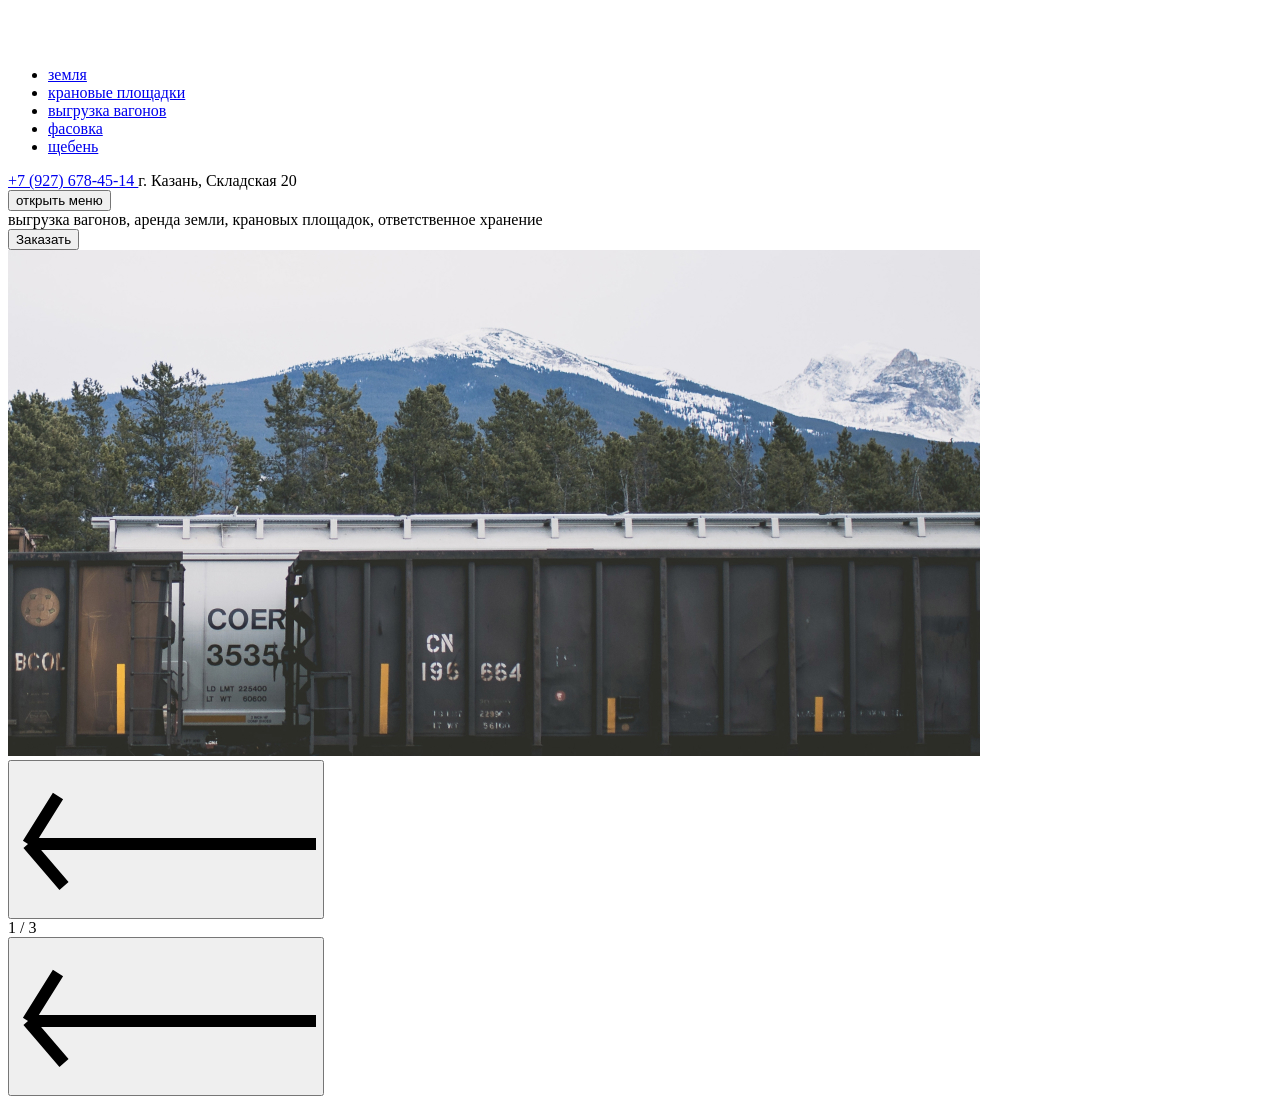
==== app/html/index.html @ 53d2f59b "changes" ====
<!DOCTYPE html>
<html class="page" lang="ru">

<head>
    <meta charset="UTF-8">
    <meta name="viewport" content="width=device-width, initial-scale=1.0">
    <title>Document</title>
    <link rel="preconnect" href="https://fonts.googleapis.com">
    <link rel="preconnect" href="https://fonts.gstatic.com" crossorigin>
    <link href="https://fonts.googleapis.com/css2?family=Raleway:wght@400;500;700&display=swap" rel="stylesheet">
    <link rel="stylesheet" href="css/main.css">

    <svg style="display: none;">
        <symbol id="arrow" viewBox="0 0 25 9">
            <path d="M25 5H1M1 5L3.5 1M1 5L4 8.5" fill="none" stroke="currentColor" />
        </symbol>
    </svg>


    <!-- <svg width="25" height="9" viewBox="0 0 25 9" fill="none" xmlns="http://www.w3.org/2000/svg">
        <path d="M25 5H1M1 5L3.5 1M1 5L4 8.5" stroke="white"/>
        </svg> -->

</head>

<body class="page-body _menu--active">
    <header class="header">
        <div class="container">
            <div class="header__top nav-box">
                <a class="logo" href="#">
                    <img class="logo__pic" src="../img/logo.svg" alt="logo">
                </a>
                <nav class="nav _active">
                    <ul class="nav__list">
                        <li class="nav__item">
                            <a href="#" class="nav__link nav__link--active">земля</a>
                        </li>
                        <li class="nav__item">
                            <a href="#" class="nav__link">крановые площадки</a>
                        </li>
                        <li class="nav__item">
                            <a href="#" class="nav__link">выгрузка вагонов</a>
                        </li>
                        <li class="nav__item">
                            <a href="#" class="nav__link">фасовка</a>
                        </li>
                        <li class="nav__item">
                            <a href="#" class="nav__link">щебень</a>
                        </li>
                    </ul>
                </nav>
                <div class="contacts">
                    <a class="contacts__item contacts__item--phone" href="tel:+7(927)6784514">
                        +7 (927) 678-45-14
                    </a>

                    <span class="contacts__item contacts__item--address">
                        г. Казань, Складская 20
                    </span>
                </div>
                <button class="header__toggle header__toggle--closed" aria-label="переключатель меню" type="button"><span class="visually-hidden">открыть
                    меню</span></button>
            </div>

            <div class="header__bottom">

                <div class="slider">
                    <div class="slider__container">
                        <div class="slider__slide">
                            <div class="slider__description">
                                <div class="slider__title">выгрузка вагонов, аренда земли, крановых площадок,
                                    ответственное хранение</div>
                                <button class="slider__order button button--primary" aria-label="заказать"
                                    type="button">Заказать</button>
                            </div>
                            <img class="slider__img" src="../img/slide__img.jpg" alt="вагоны на фоне гор">
                        </div>
                    </div>
                    <div class="slider__pagination">
                        <button class="slider__button slider__button-left" aria-label="переключить на предыдущий слайд">
                            <svg class="slider__button-icon">
                                <use xlink:href="#arrow" />
                            </svg>
                        </button>
                        <div class="slider__counter">1 / 3</div>
                        <button class="slider__button slider__button-right" aria-label="переключить на следующий слайд">
                            <svg class="slider__button-icon slider__button-icon--reverse">
                                <use xlink:href="#arrow" />
                            </svg>
                        </button>
                    </div>
                </div>



            </div>
        </div>

        </div>


    </header>
    <footer></footer>
    <script src="js/main.js"></script>
</body>

</html>
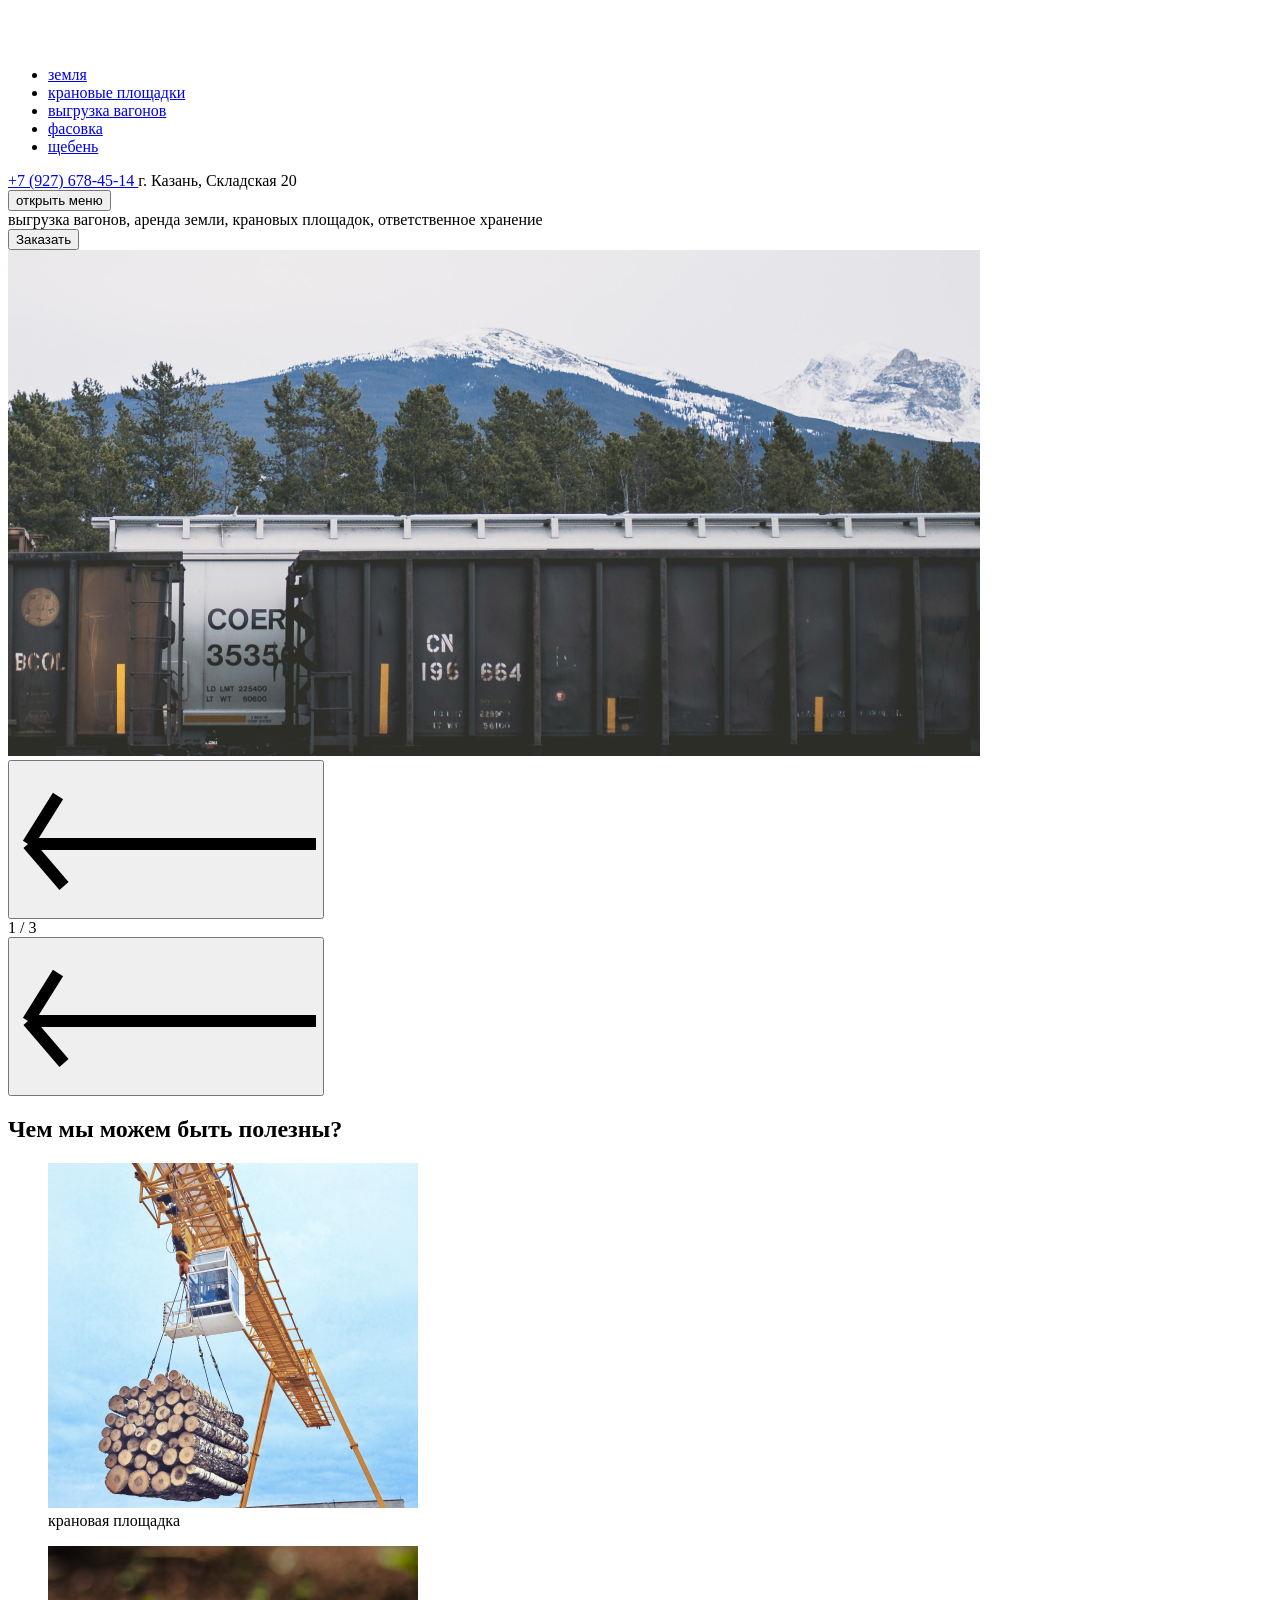
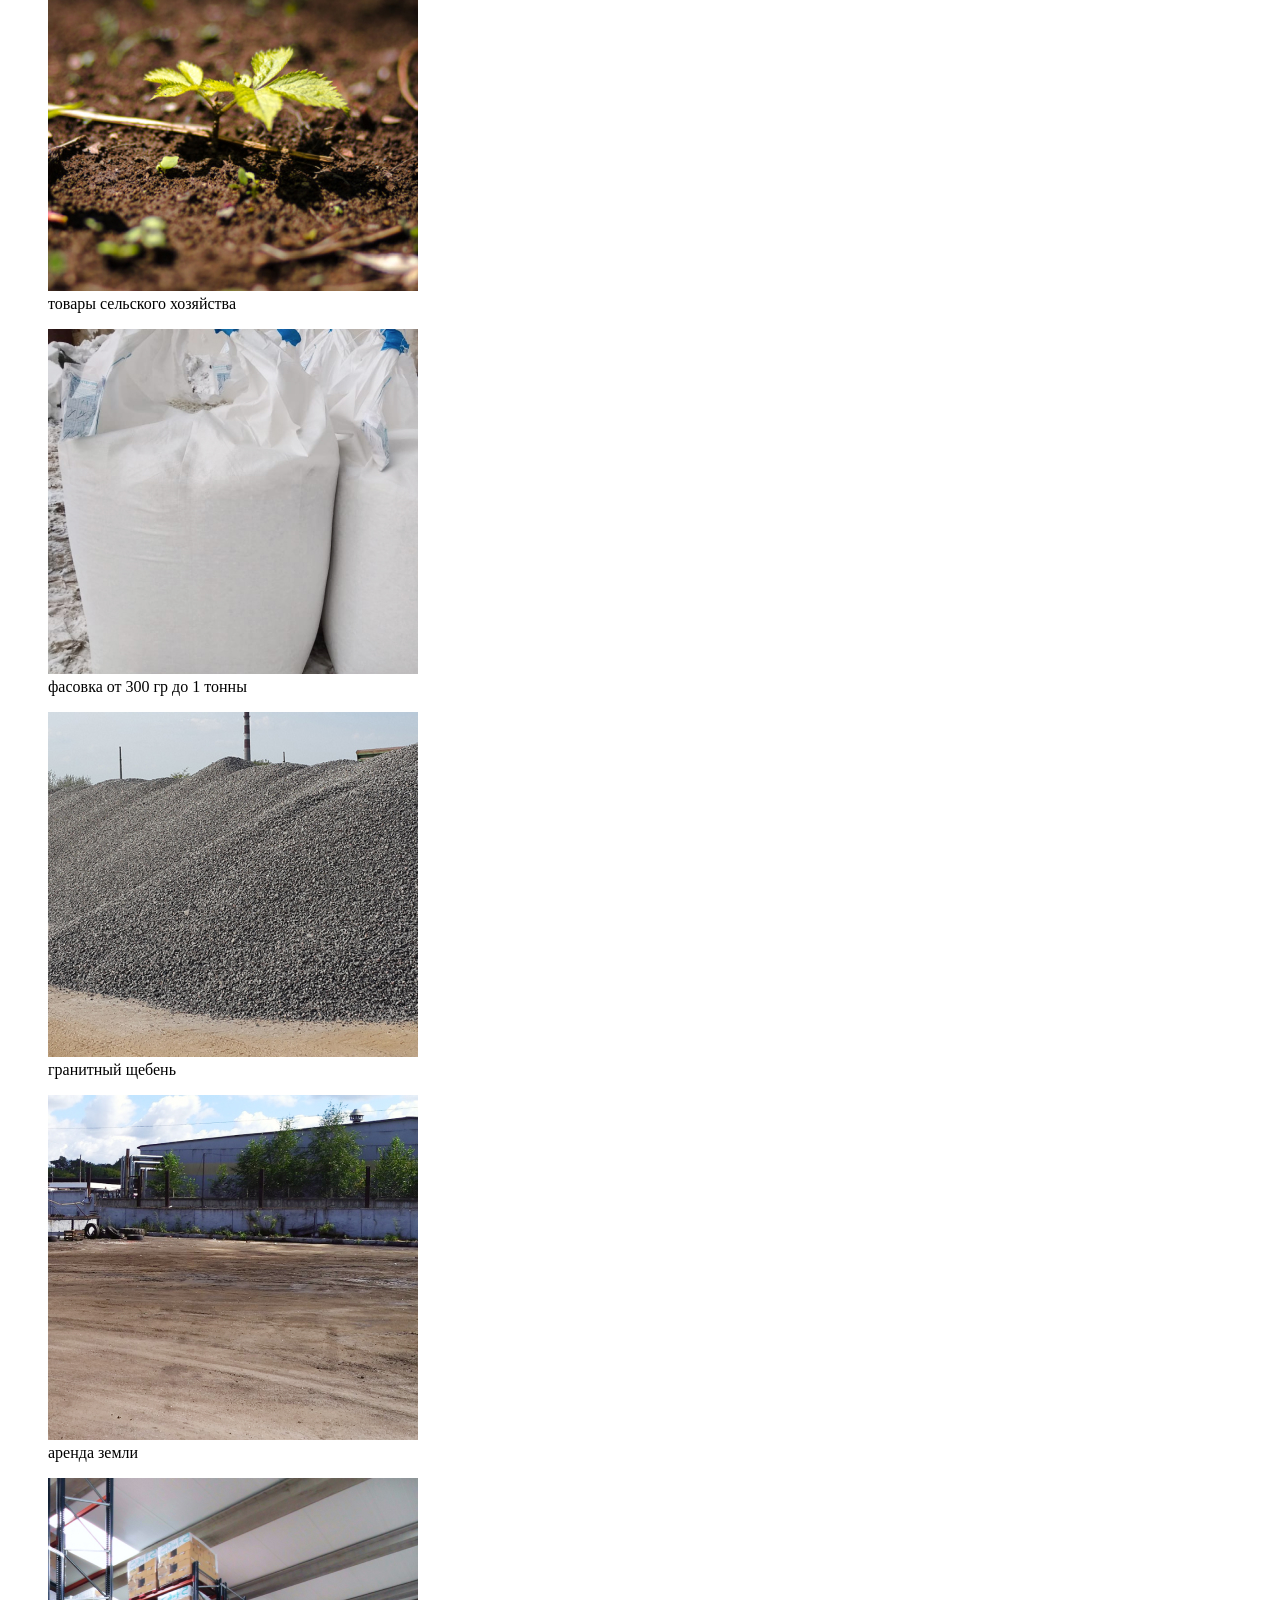
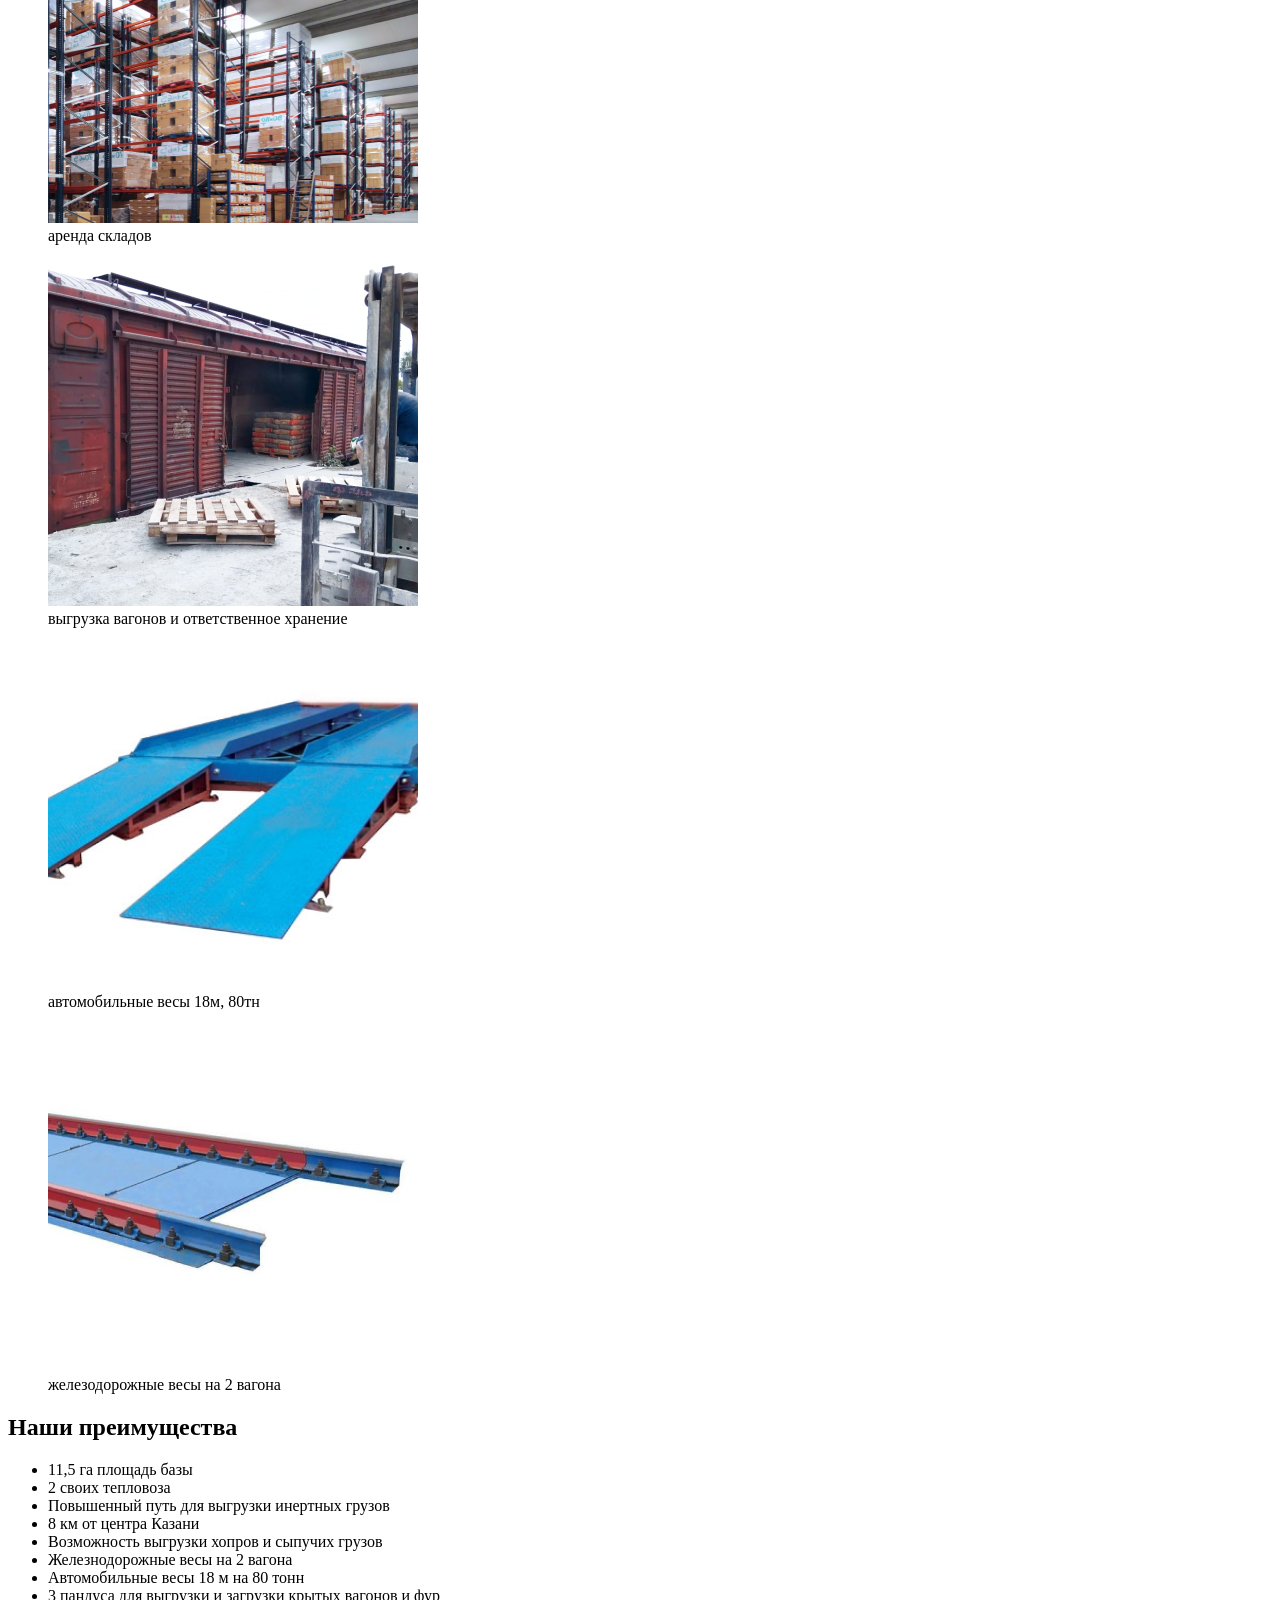
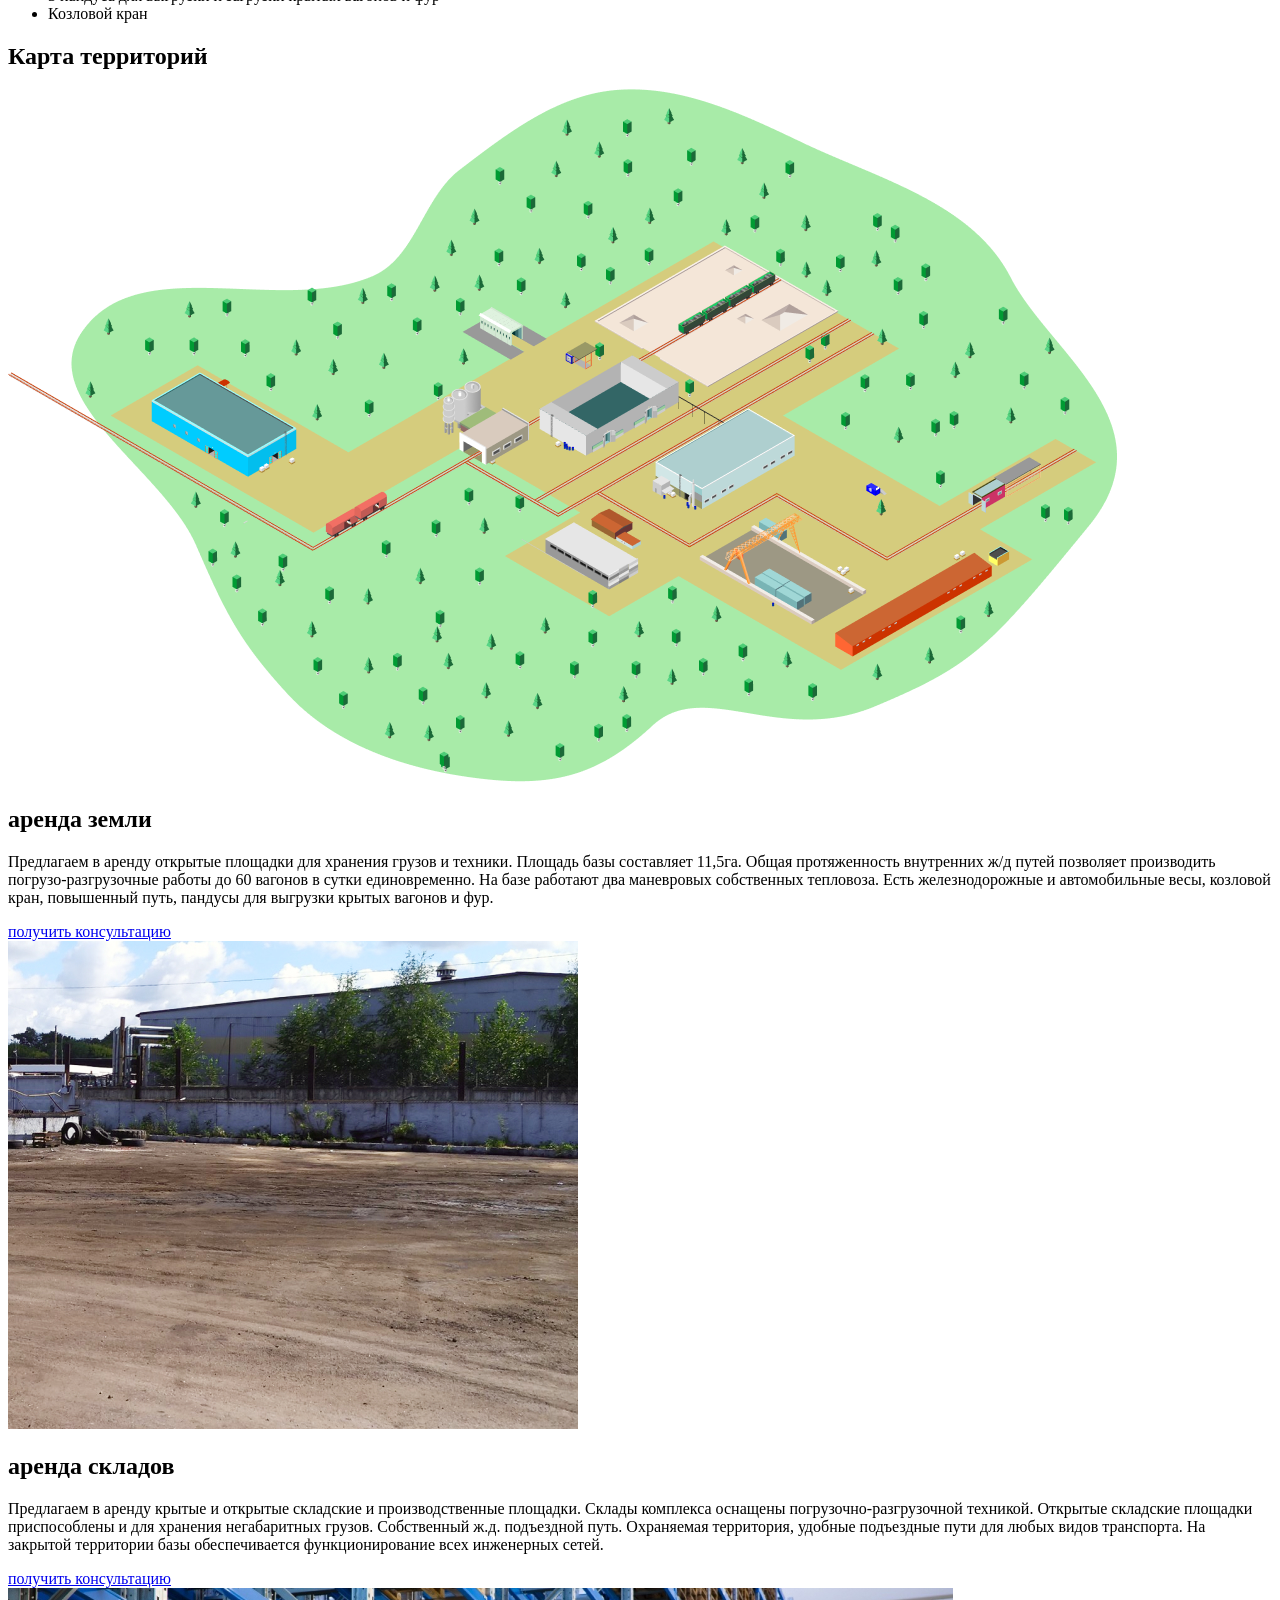
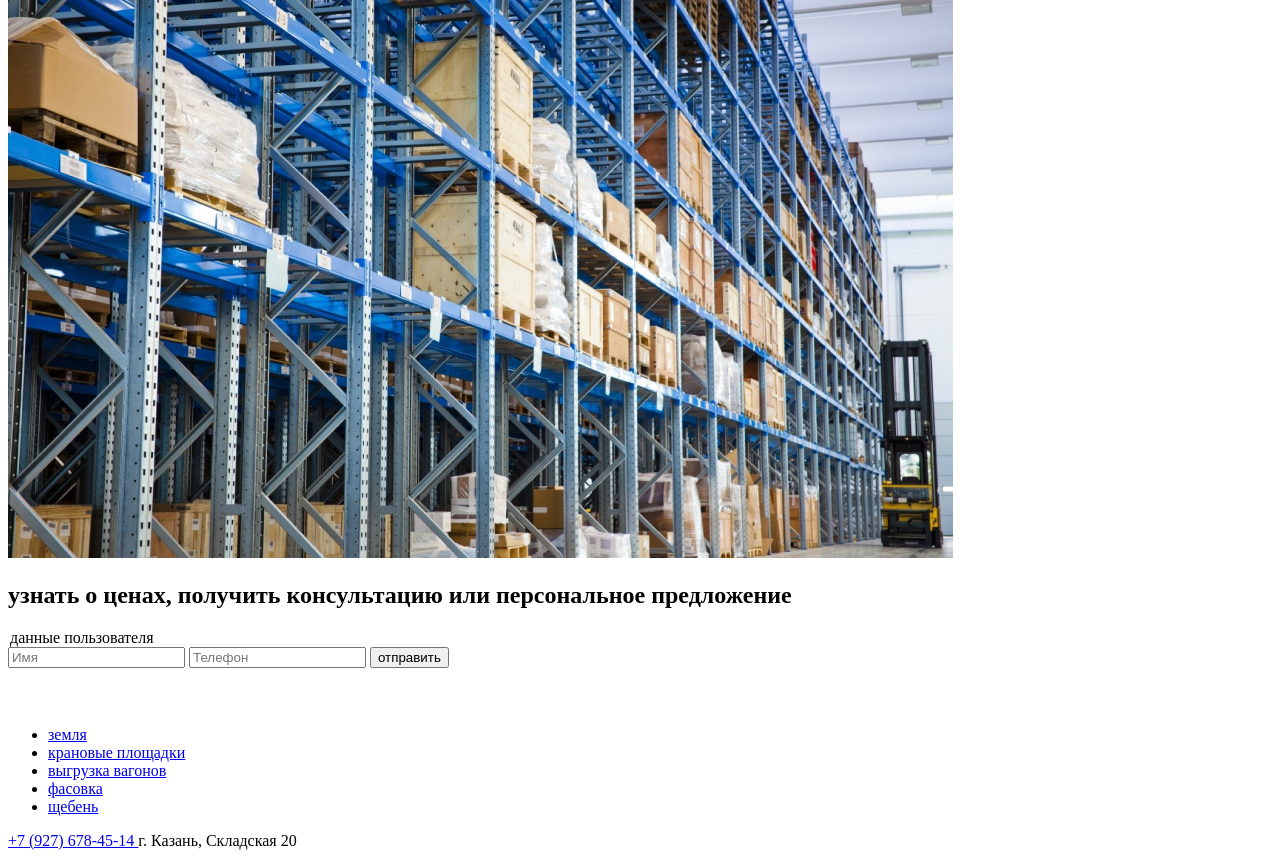
==== commit 2bf9f261: "changes" ====
--- a/app/html/index.html
+++ b/app/html/index.html
@@ -23,14 +23,14 @@
 
 </head>
 
-<body class="page-body _menu--active">
+<body class="page-body">
     <header class="header">
         <div class="container">
             <div class="header__top nav-box">
                 <a class="logo" href="#">
                     <img class="logo__pic" src="../img/logo.svg" alt="logo">
                 </a>
-                <nav class="nav _active">
+                <nav class="nav">
                     <ul class="nav__list">
                         <li class="nav__item">
                             <a href="#" class="nav__link nav__link--active">земля</a>
@@ -58,8 +58,9 @@
                         г. Казань, Складская 20
                     </span>
                 </div>
-                <button class="header__toggle header__toggle--closed" aria-label="переключатель меню" type="button"><span class="visually-hidden">открыть
-                    меню</span></button>
+                <button class="header__toggle header__toggle--closed" aria-label="переключатель меню"
+                    type="button"><span class="visually-hidden">открыть
+                        меню</span></button>
             </div>
 
             <div class="header__bottom">
@@ -90,17 +91,192 @@
                         </button>
                     </div>
                 </div>
-
-
-
-            </div>
-        </div>
-
-        </div>
-
-
+            </div>
+        </div>
     </header>
-    <footer></footer>
+    <section class="services">
+        <h2 class="services__header">Чем мы можем быть полезны?</h2>
+        <div class="services__wrapper">
+            <figure class="services__figure">
+                <picture>
+                    <source media="(max-width: 1074px)" srcset="../img/services-1-tablet.jpg">
+                    <img src="../img/services-1.jpg" alt="крановая площадка">
+                </picture>
+                <figcaption class="services__figcaption">крановая площадка</figcaption>
+            </figure>
+            <figure class="services__figure">
+                <picture>
+                    <source media="(max-width: 1074px)" srcset="../img/services-2-tablet.jpg">
+                    <img src="../img/services-2.jpg" alt="товары сельского хозяйства">
+                </picture>
+                <figcaption class="services__figcaption">товары сельского хозяйства</figcaption>
+            </figure>
+            <figure class="services__figure">
+                <picture>
+                    <source media="(max-width: 1074px)" srcset="../img/services-3-tablet.jpg">
+                    <img src="../img/services-3.jpg" alt="фасовка">
+                </picture>
+                <figcaption class="services__figcaption">фасовка от 300 гр до 1 тонны</figcaption>
+            </figure>
+            <figure class="services__figure">
+                <picture>
+                    <source media="(max-width: 1074px)" srcset="../img/services-4-tablet.jpg">
+                    <img src="../img/services-4.jpg" alt="гранитный щебень">
+                </picture>
+                <figcaption class="services__figcaption">гранитный щебень</figcaption>
+            </figure>
+            <figure class="services__figure">
+                <picture>
+                    <source media="(max-width: 1074px)" srcset="../img/services-5-tablet.jpg">
+                    <img src="../img/services-5.jpg" alt="земля">
+                </picture>
+                <figcaption class="services__figcaption">аренда земли</figcaption>
+            </figure>
+            <figure class="services__figure">
+                <picture>
+                    <source media="(max-width: 1074px)" srcset="../img/services-6-tablet.jpg">
+                    <img src="../img/services-6.jpg" alt="склад">
+                </picture>
+                <figcaption class="services__figcaption">аренда складов</figcaption>
+            </figure>
+            <figure class="services__figure">
+                <picture>
+                    <source media="(max-width: 1074px)" srcset="../img/services-7-tablet.jpg">
+                    <img src="../img/services-7.jpg" alt="выгрузка вагонов">
+                </picture>
+                <figcaption class="services__figcaption">выгрузка вагонов и ответственное хранение</figcaption>
+            </figure>
+            <figure class="services__figure">
+                <picture>
+                    <source media="(max-width: 1074px)" srcset="../img/services-8-tablet.jpg">
+                    <img src="../img/services-8.jpg" alt="автомобильные весы">
+                </picture>
+                <figcaption class="services__figcaption">автомобильные весы 18м, 80тн</figcaption>
+            </figure>
+            <figure class="services__figure">
+                <picture>
+                    <source media="(max-width: 1074px)" srcset="../img/services-9-tablet.jpg">
+                    <img src="../img/services-9.jpg" alt="железодорожные весы">
+                </picture>
+                <figcaption class="services__figcaption">железодорожные весы на 2 вагона</figcaption>
+            </figure>
+        </div>
+    </section>
+    <section class="advantages">
+        <div class="container">
+            <h2 class="advantages__header">Наши преимущества</h2>
+            <ul class="advantages__list">
+                <li class="advantages__item advantages__item--1">11,5 га площадь базы</li>
+                <li class="advantages__item advantages__item--2">2 своих тепловоза</li>
+                <li class="advantages__item advantages__item--3">Повышенный путь для выгрузки инертных грузов</li>
+                <li class="advantages__item advantages__item--4">8 км от центра Казани</li>
+                <li class="advantages__item advantages__item--5">Возможность выгрузки хопров и сыпучих грузов</li>
+                <li class="advantages__item advantages__item--6">Железнодорожные весы на 2 вагона</li>
+                <li class="advantages__item advantages__item--7">Автомобильные весы 18 м на 80 тонн</li>
+                <li class="advantages__item advantages__item--8">3 пандуса для выгрузки и загрузки крытых вагонов и фур
+                </li>
+                <li class="advantages__item advantages__item--9">Козловой кран</li>
+            </ul>
+        </div>
+    </section>
+    <section class="map">
+        <div class="container">
+            <h2 class="map__header">Карта территорий</h2>
+            <picture>
+                <source media="(max-width: 1074px)" srcset="../img/map-tablet.png">
+                <img src="../img/map.png" alt="карта территорий">
+            </picture>
+        </div>
+    </section>
+    <div class="container">
+        <section class="rent-ground">
+            <div class="container__small">
+                <h2 class="rent-ground__header">аренда земли</h2>
+                <p class="rent-ground__text">
+                    Предлагаем в аренду открытые площадки для хранения грузов и техники. Площадь базы составляет 11,5га.
+                    Общая протяженность внутренних ж/д путей позволяет производить погрузо-разгрузочные работы до 60
+                    вагонов
+                    в сутки единовременно. На базе работают два маневровых собственных тепловоза.
+                    Есть железнодорожные и автомобильные весы, козловой кран, повышенный путь, пандусы для выгрузки
+                    крытых
+                    вагонов и фур.</p>
+                <a href="#" class="rent-ground__link">получить консультацию</a>
+            </div>
+            <picture>
+                <source media="(max-width: 1074px)" srcset="../img/rent-ground-tablet.jpg">
+                <img src="../img/rent-ground.jpg" alt="аренда земли">
+            </picture>
+        </section>
+    </div>
+    <section class="rent-storage">
+        <div class="container">
+            <div class="rent-storage__column">
+                <h2 class="rent-storage__header">аренда складов</h2>
+                <p class="rent-storage__text">
+                    Предлагаем в аренду крытые и открытые складские и производственные площадки. Склады комплекса
+                    оснащены
+                    погрузочно-разгрузочной техникой. Открытые складские площадки приспособлены и для хранения
+                    негабаритных
+                    грузов. Собственный ж.д. подъездной путь. Охраняемая территория, удобные подъездные пути для любых
+                    видов
+                    транспорта. На закрытой территории базы обеспечивается функционирование всех инженерных сетей.</p>
+                <a href="#" class="rent-storage__link">получить консультацию</a>
+            </div>
+            <picture>
+                <source media="(max-width: 1074px)" srcset="../img/rent-storage-tablet.jpg">
+                <img class="xxx" src="../img/rent-storage.jpg" alt="аренда складов">
+            </picture>
+        </div>
+    </section>
+    <section class="contact-form">
+        <h2 class="contact-form__header">узнать о ценах, получить консультацию
+            или персональное предложение</h2>
+        <form action="get" class="contact-form__form">
+                <legend class="visually-hidden">данные пользователя</legend>
+                <label class="form__label"><input class="form__textfield" type="text" name="name" placeholder="Имя">
+                </label>
+                <label class="form__label"><input class="form__textfield" type="text" name="name" placeholder="Телефон">
+                </label>
+            <button class="form__submit" type="submit">отправить</button>
+        </form>
+    </section>
+    <footer class="footer">
+        <div class="container">
+            <div class="footer__top nav-box">
+                <a class="logo" href="#">
+                    <img class="logo__pic" src="../img/logo.svg" alt="logo">
+                </a>
+                <nav class="nav">
+                    <ul class="nav__list">
+                        <li class="nav__item">
+                            <a href="#" class="nav__link nav__link--active">земля</a>
+                        </li>
+                        <li class="nav__item">
+                            <a href="#" class="nav__link">крановые площадки</a>
+                        </li>
+                        <li class="nav__item">
+                            <a href="#" class="nav__link">выгрузка вагонов</a>
+                        </li>
+                        <li class="nav__item">
+                            <a href="#" class="nav__link">фасовка</a>
+                        </li>
+                        <li class="nav__item">
+                            <a href="#" class="nav__link">щебень</a>
+                        </li>
+                    </ul>
+                </nav>
+                <div class="contacts">
+                    <a class="contacts__item contacts__item--phone" href="tel:+7(927)6784514">
+                        +7 (927) 678-45-14
+                    </a>
+
+                    <span class="contacts__item contacts__item--address">
+                        г. Казань, Складская 20
+                    </span>
+                </div>
+            </div>
+        </div>
+    </footer>
     <script src="js/main.js"></script>
 </body>
 
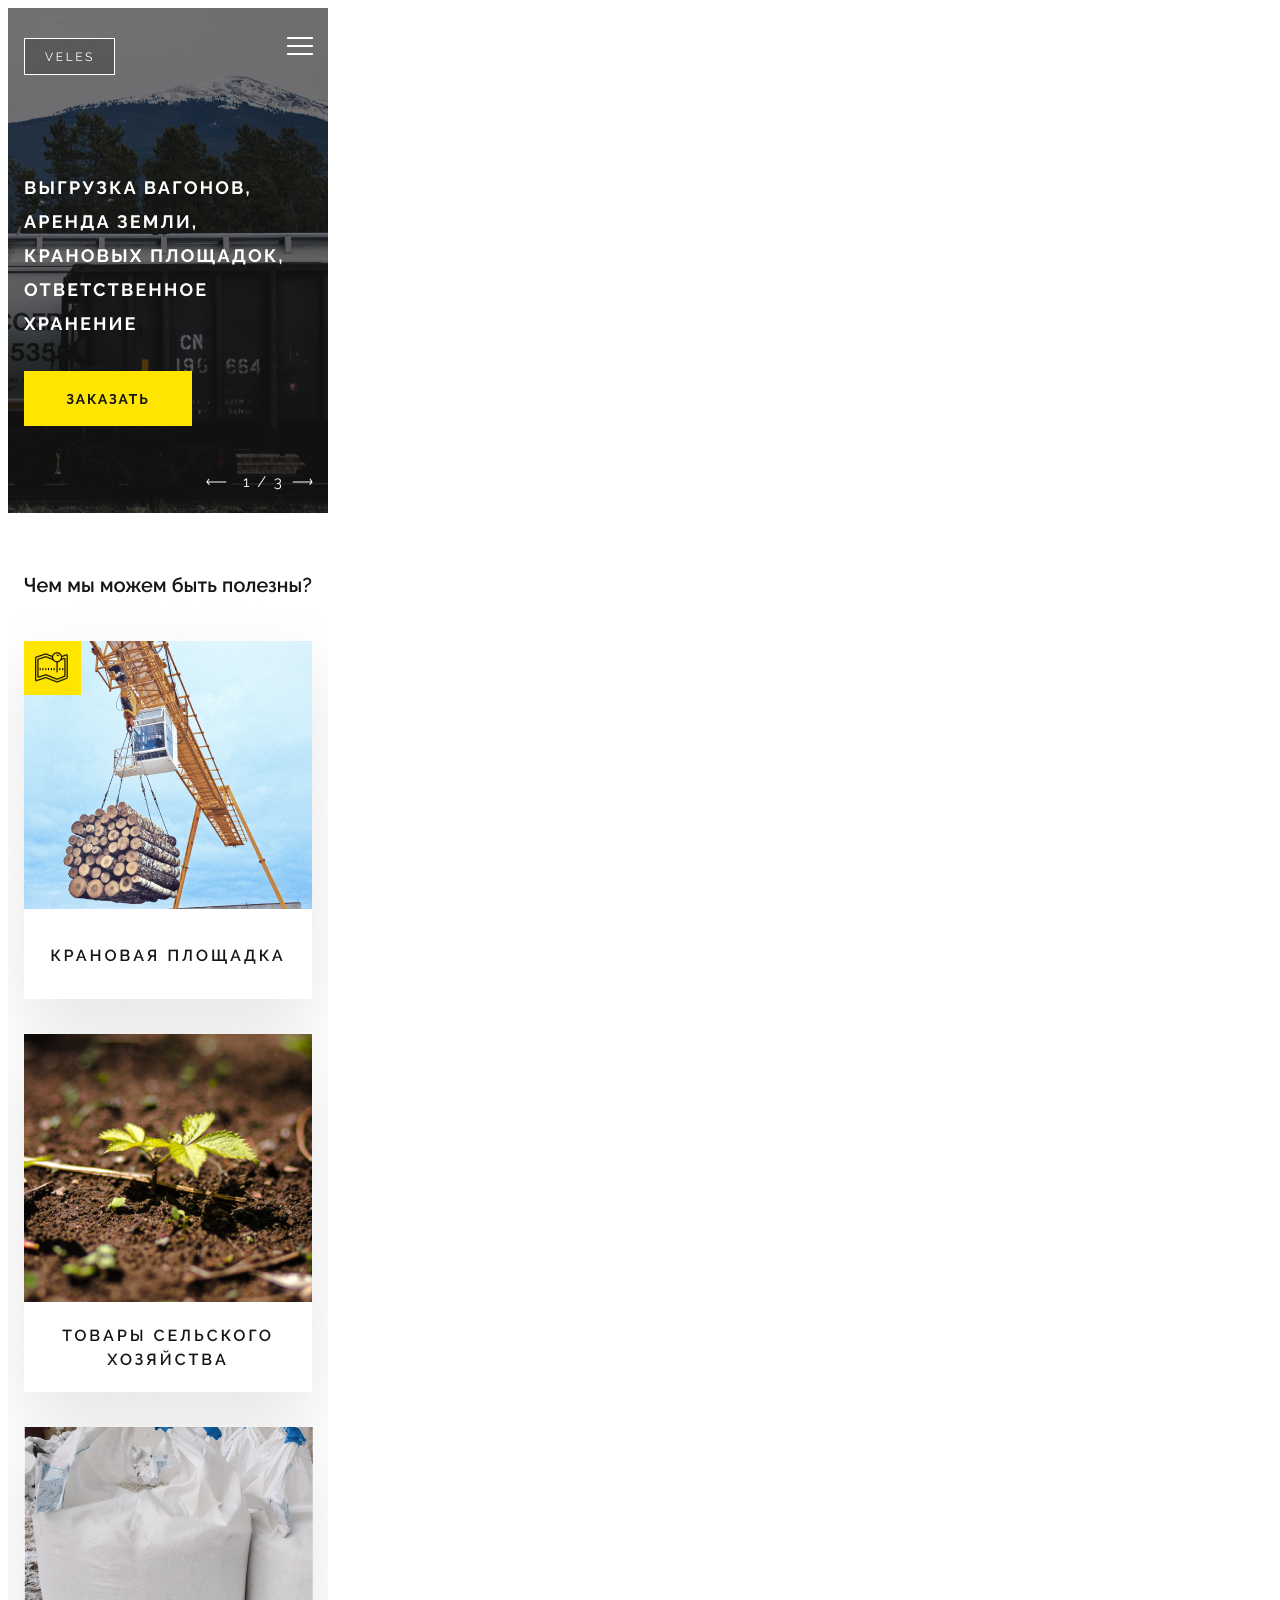
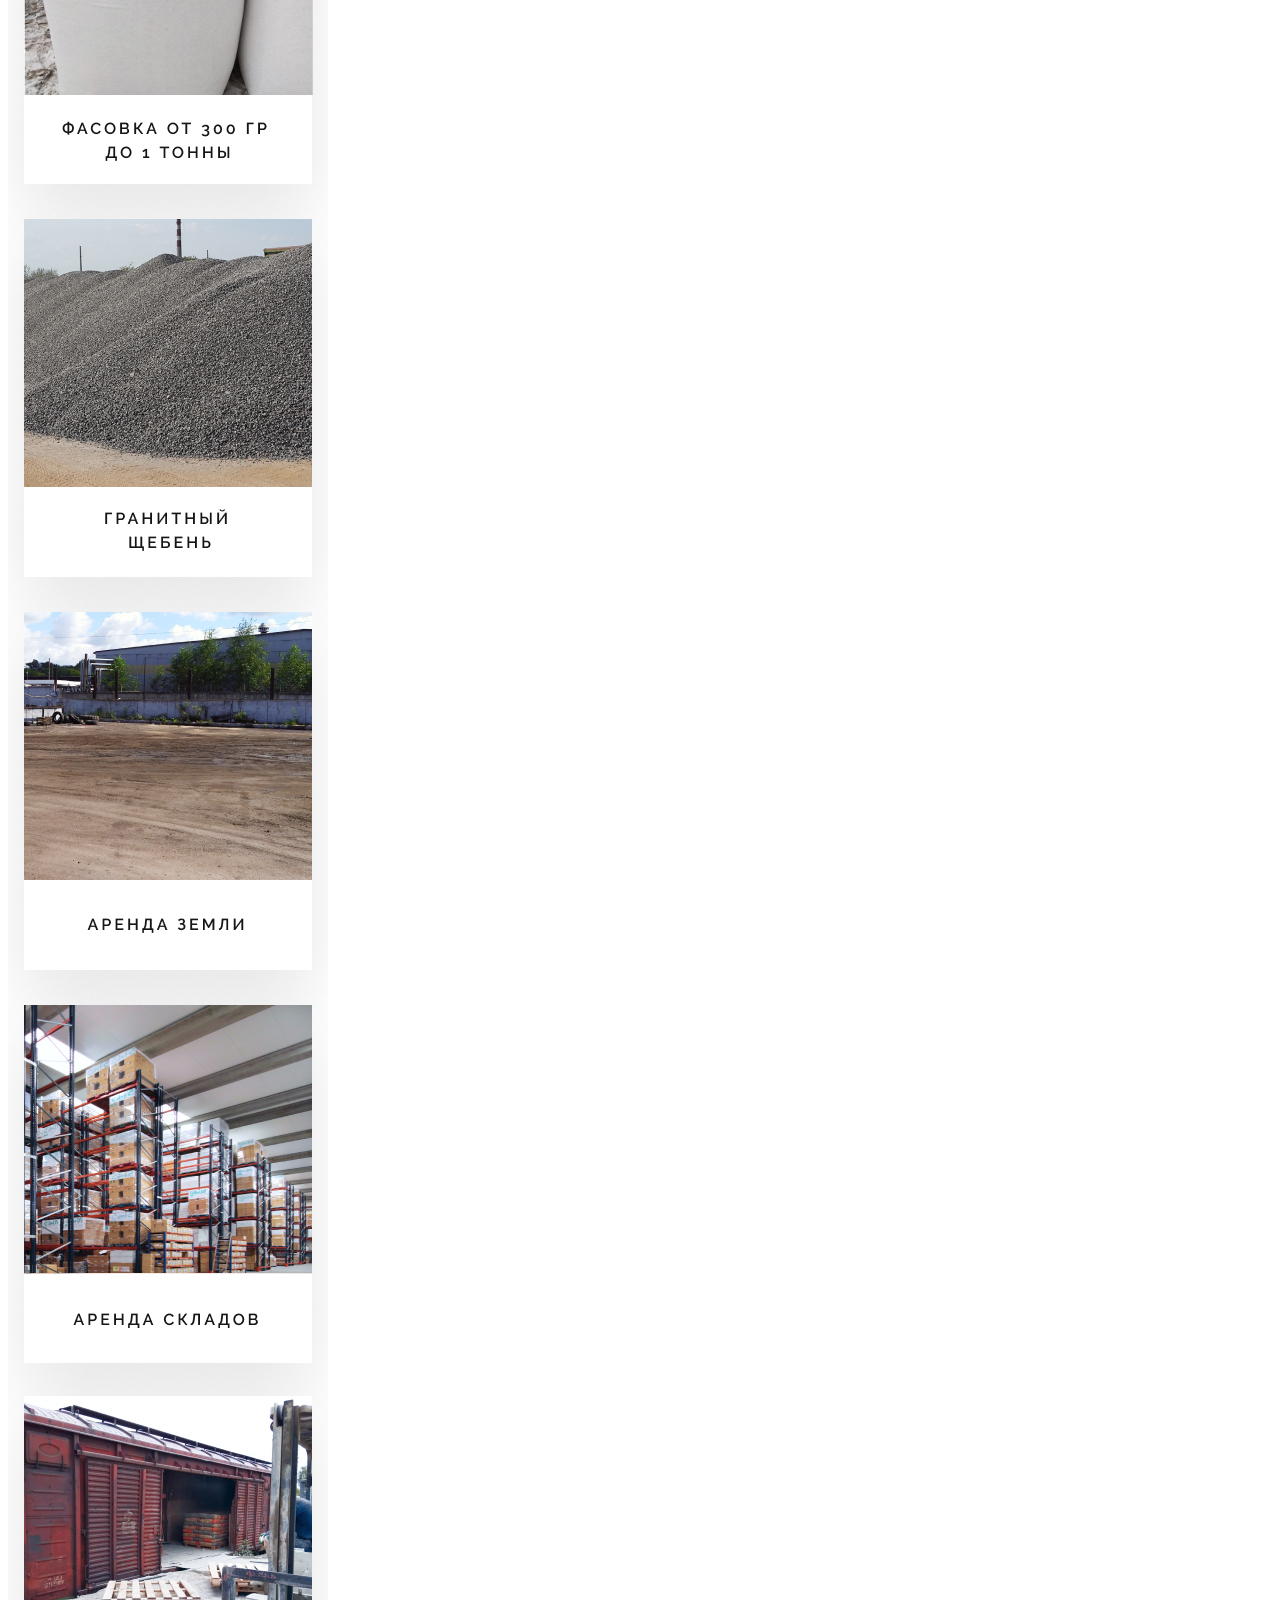
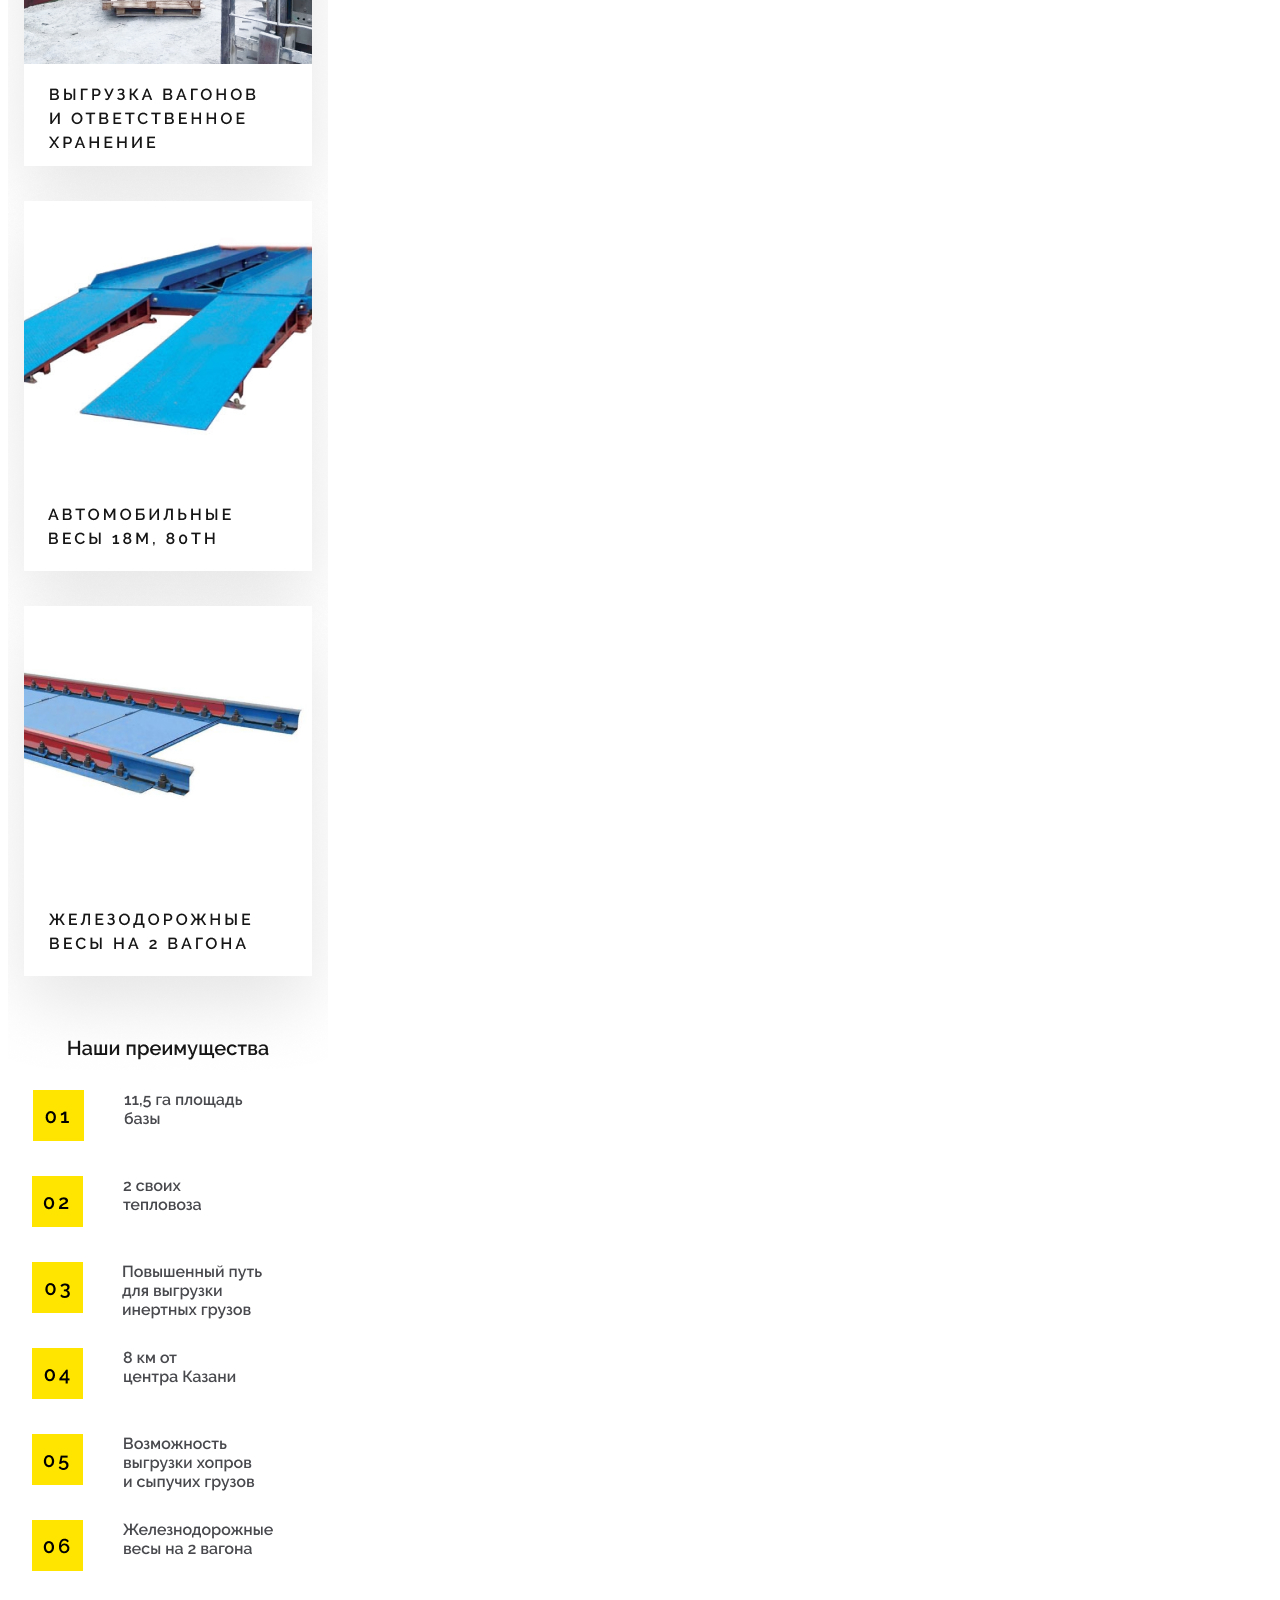
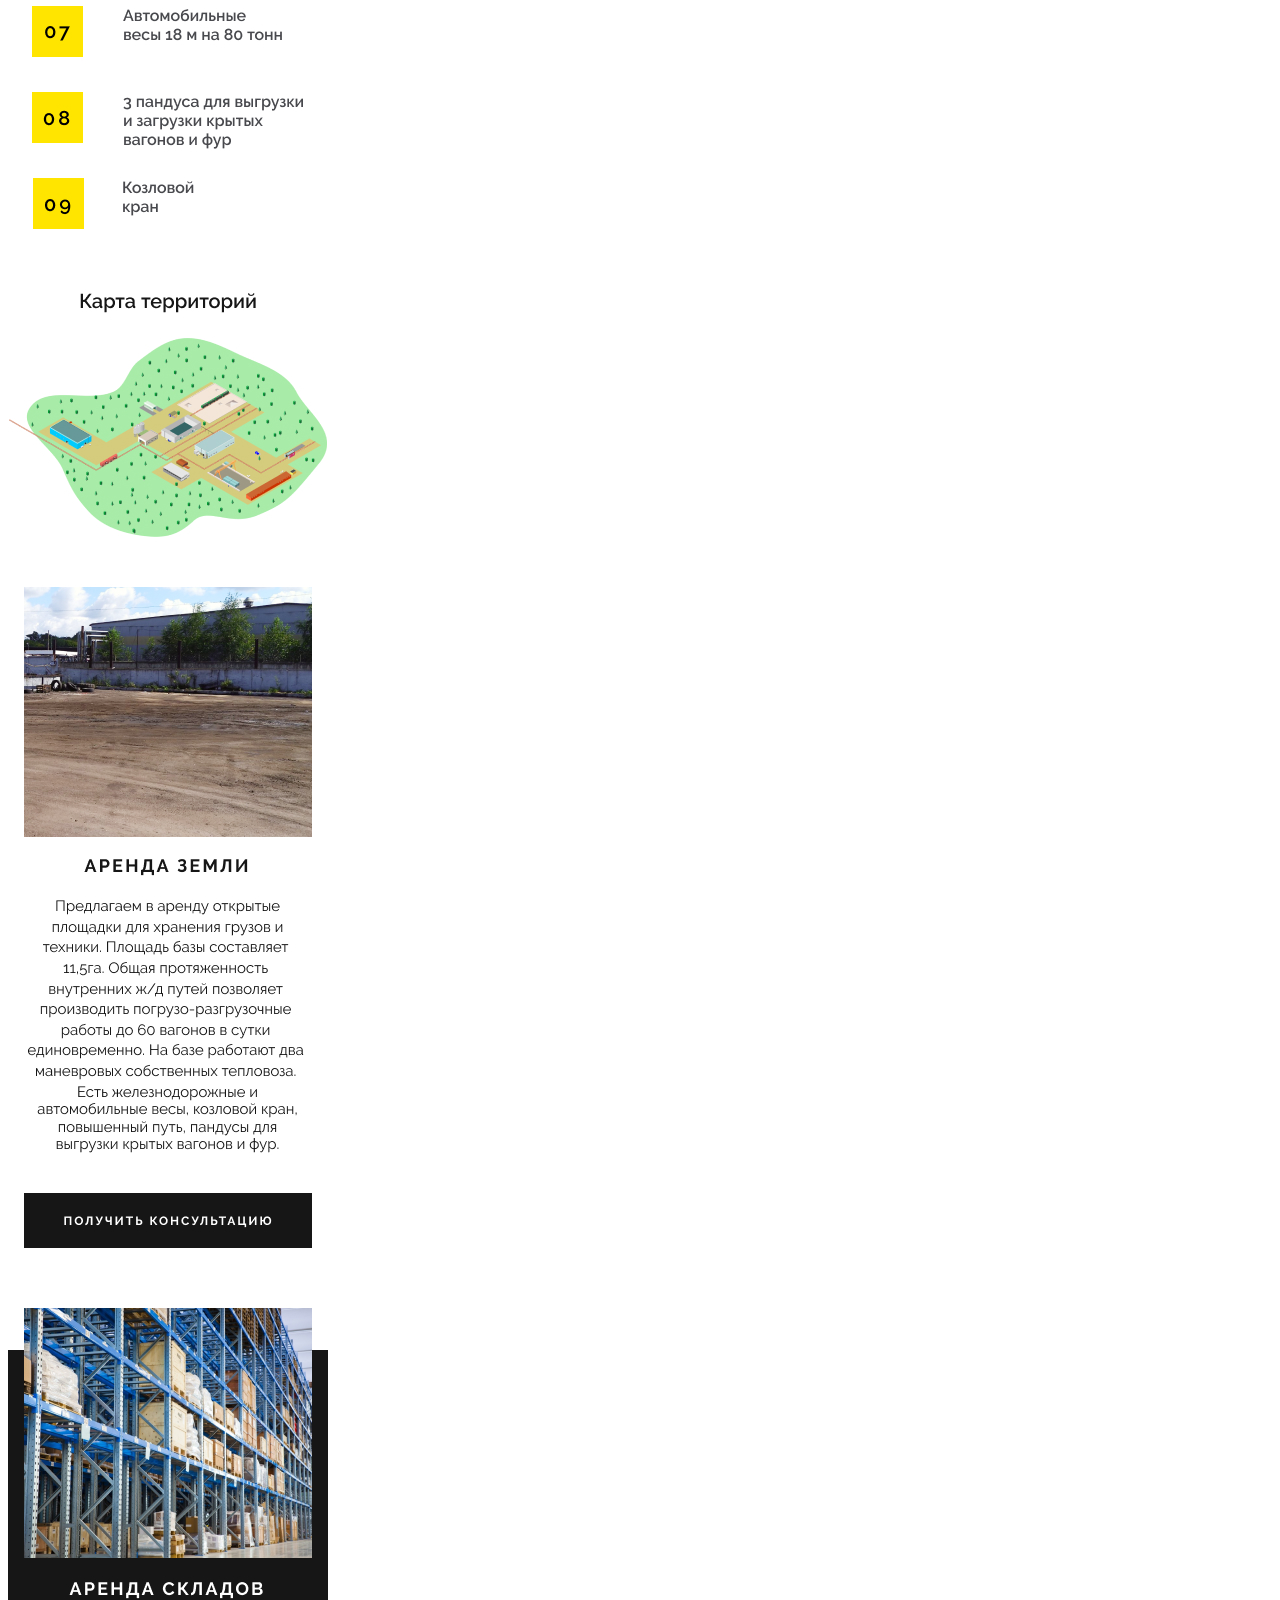
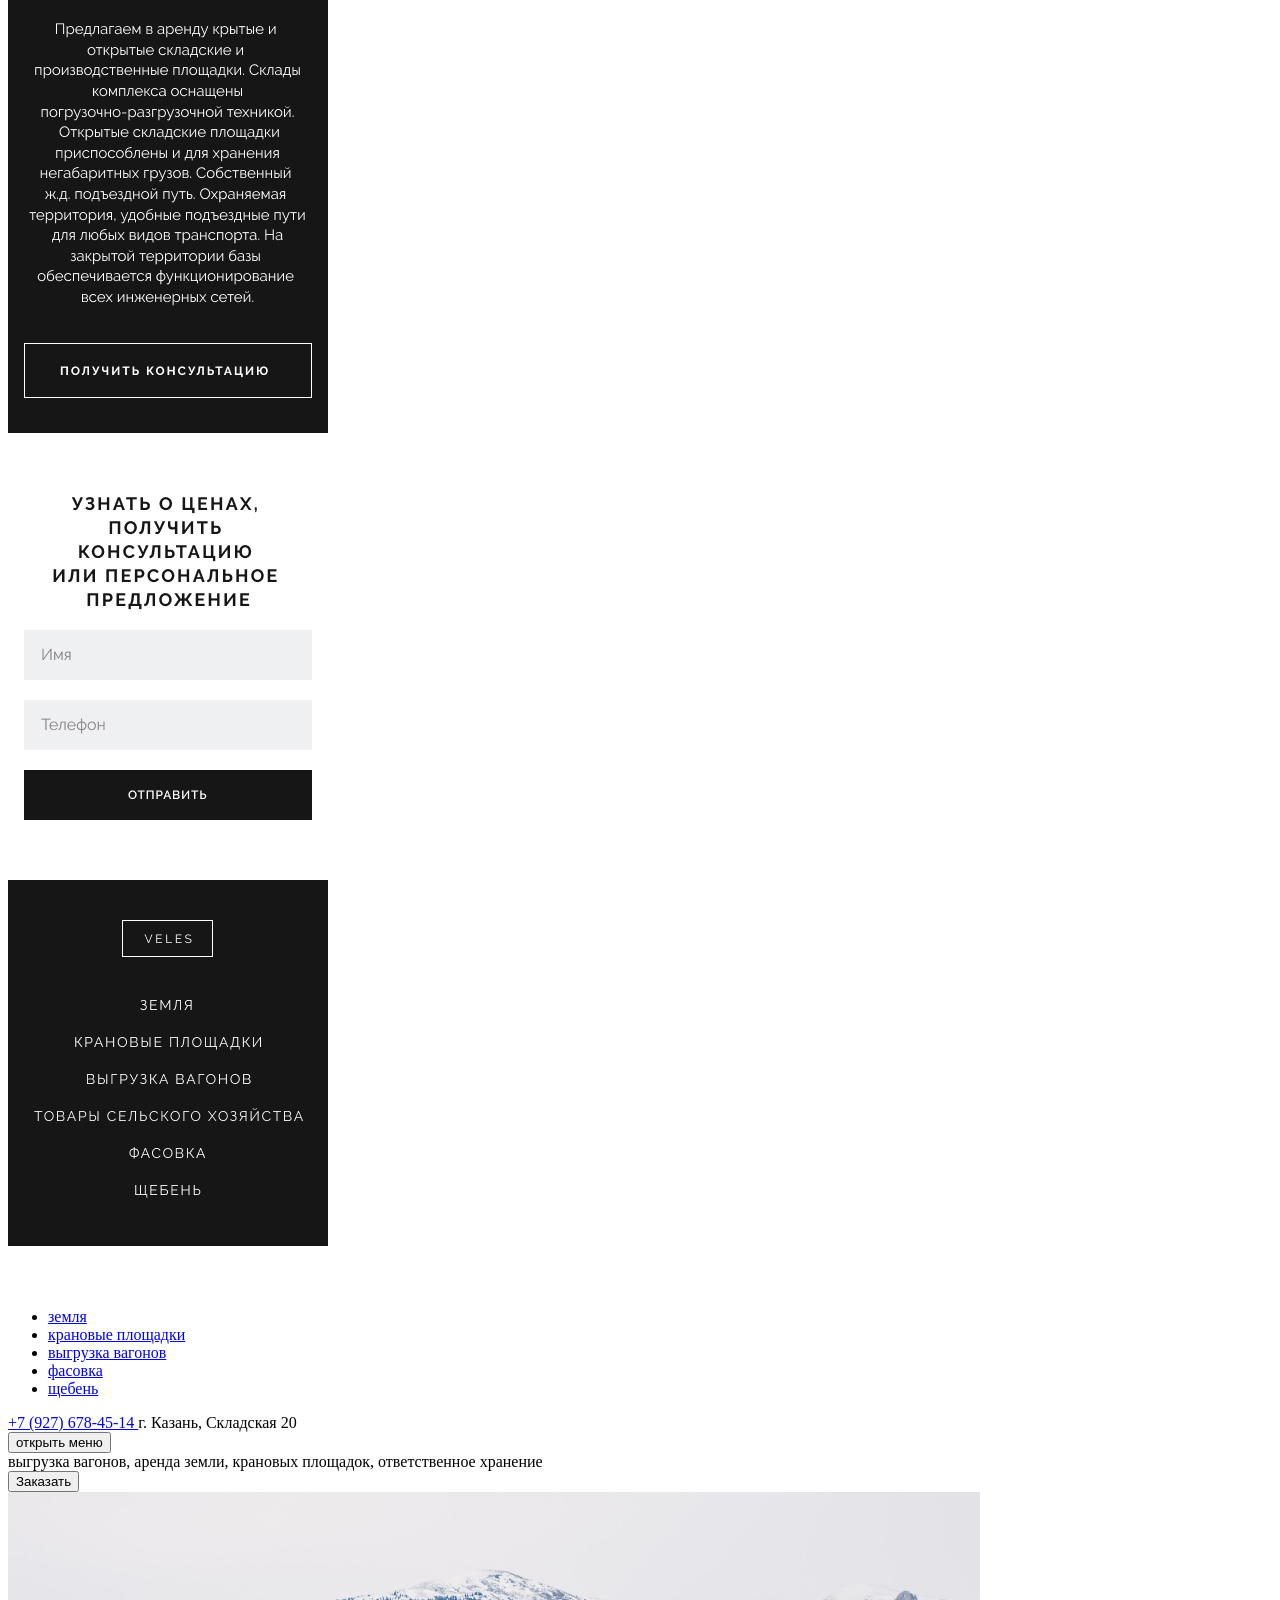
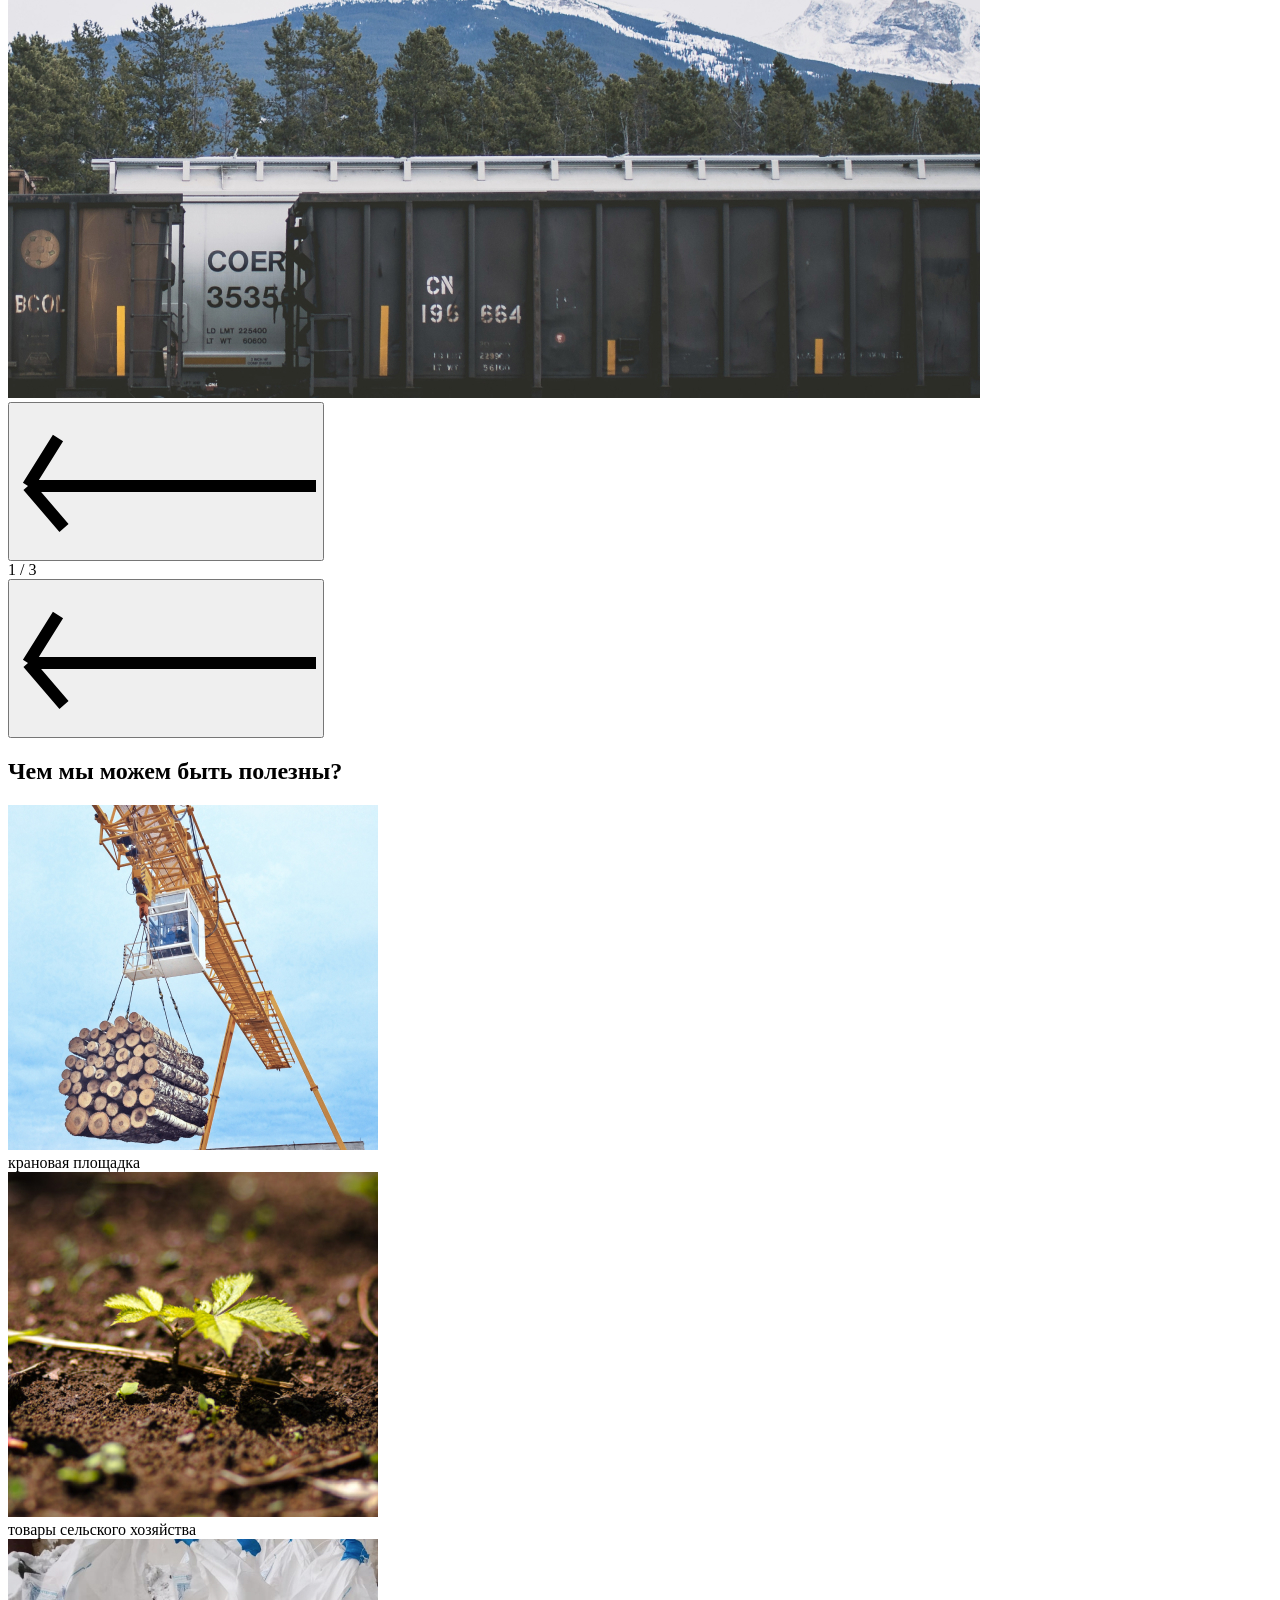
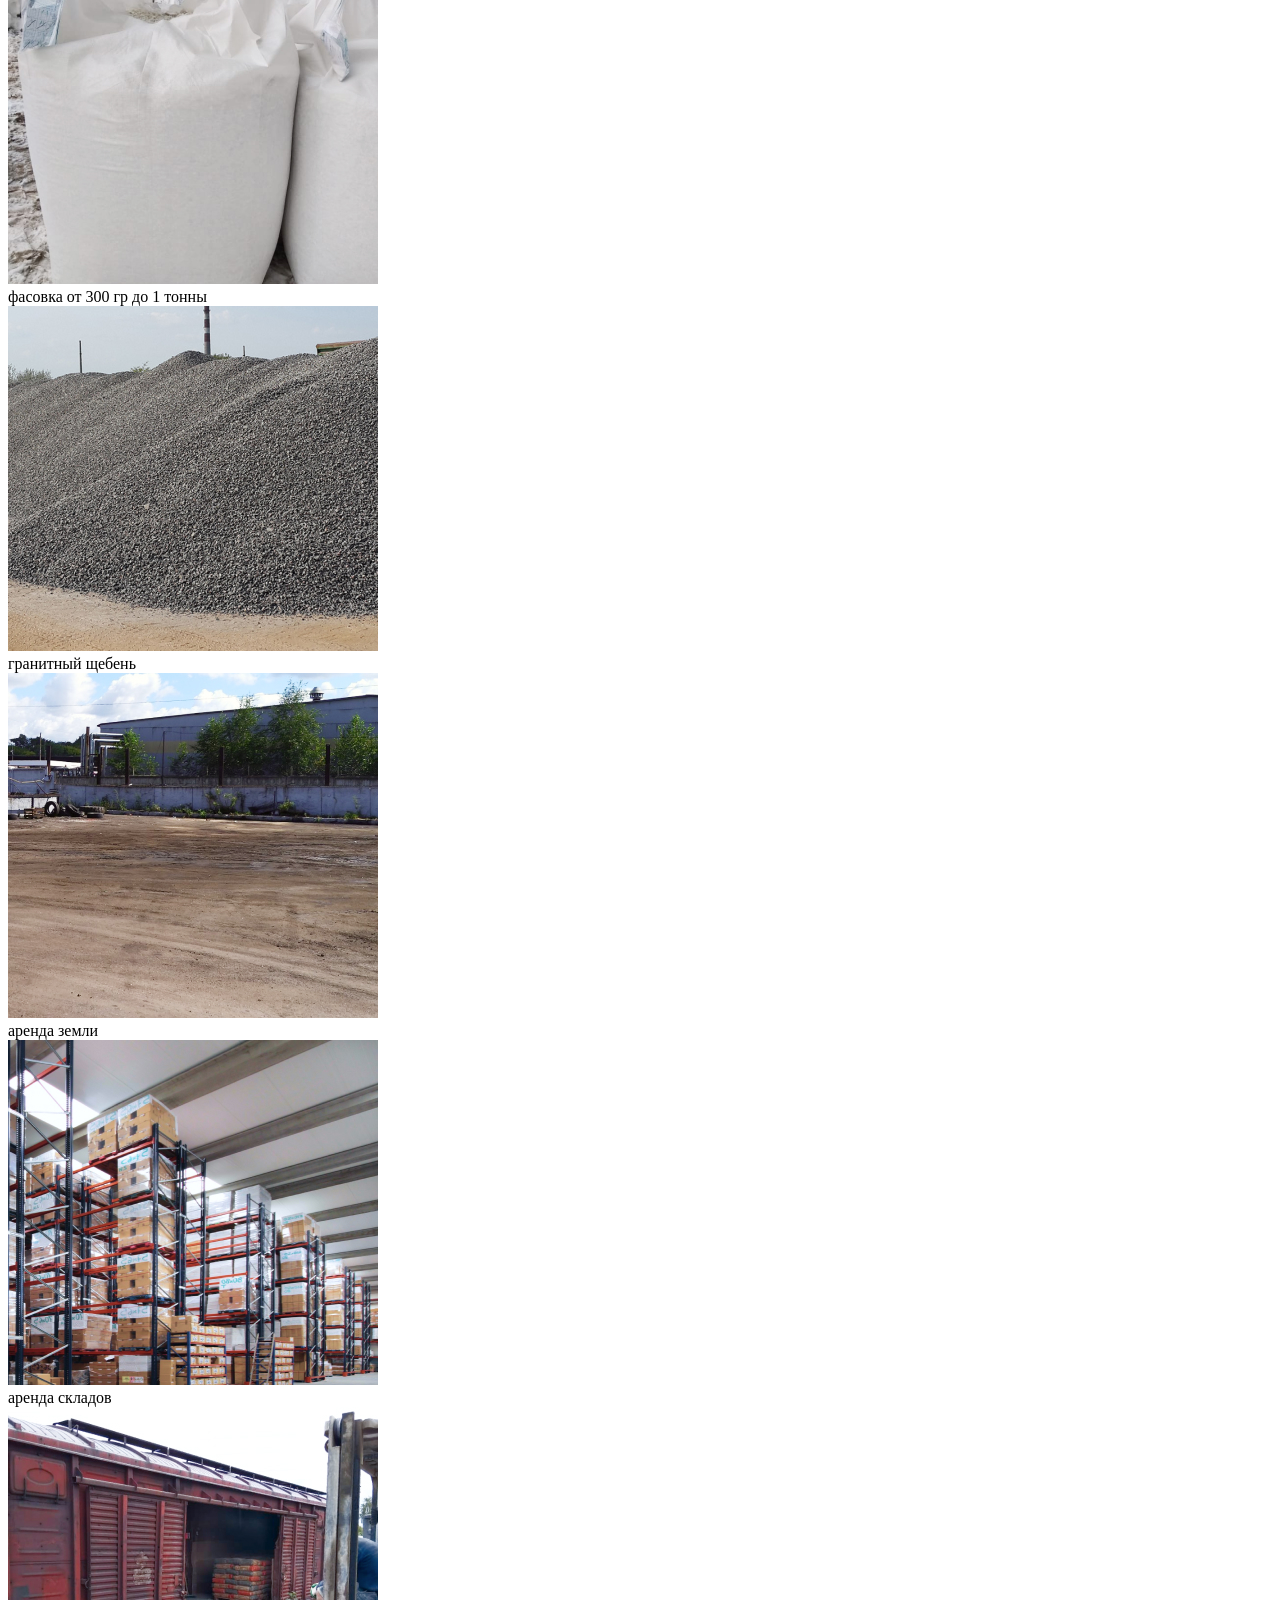
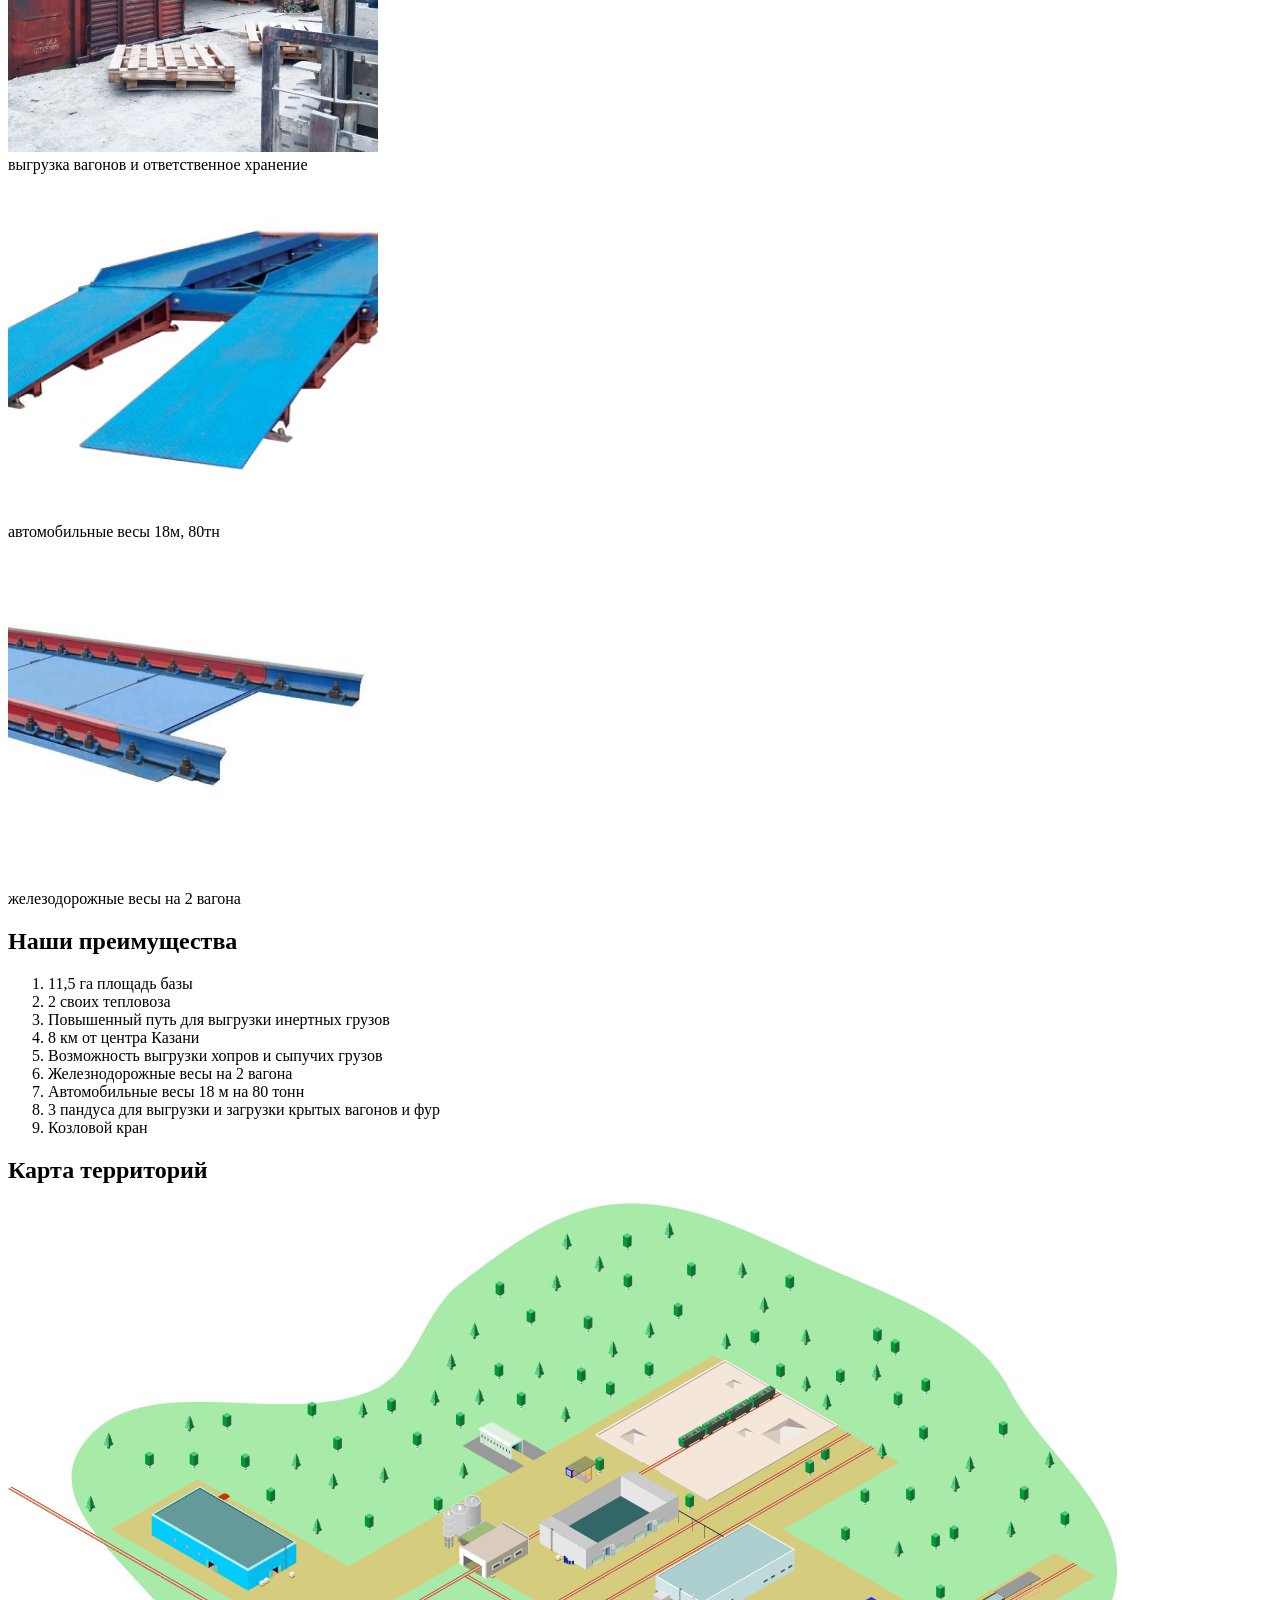
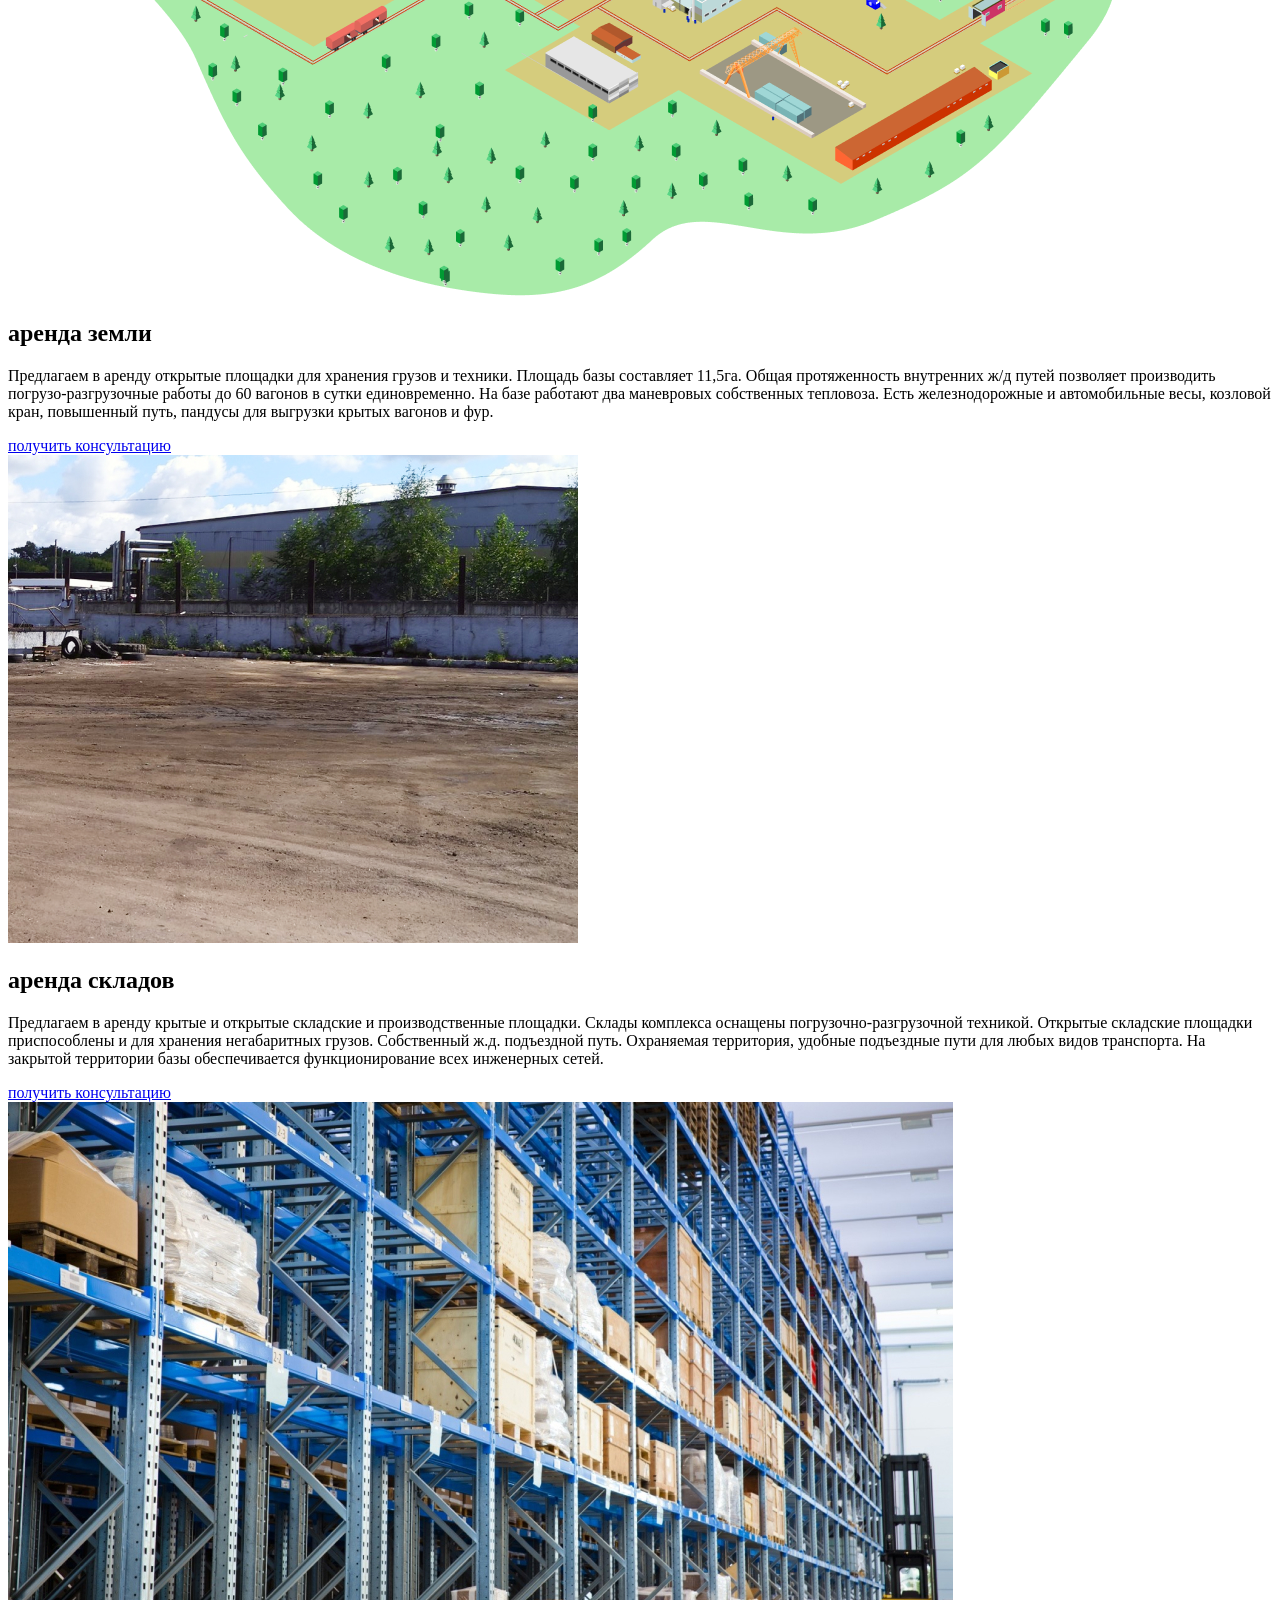
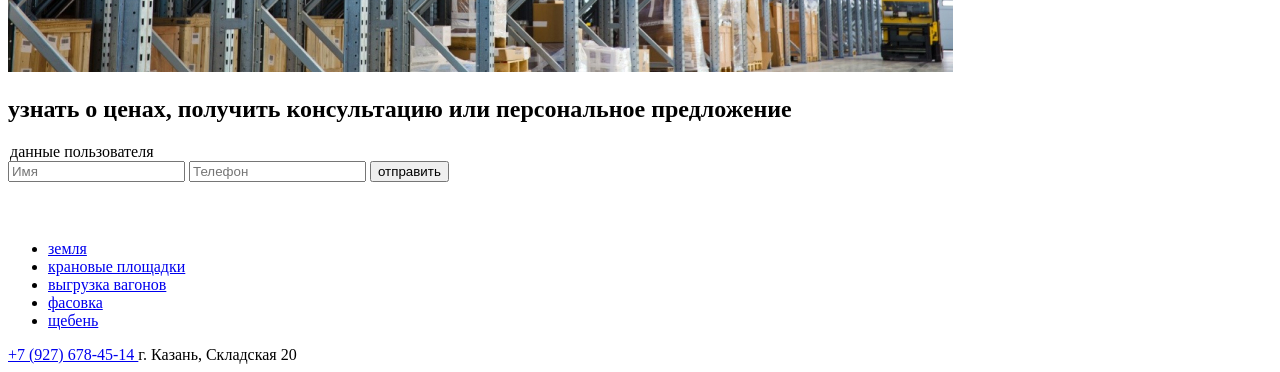
==== commit 15abef51: "changes" ====
--- a/app/html/index.html
+++ b/app/html/index.html
@@ -24,6 +24,7 @@
 </head>
 
 <body class="page-body">
+    <img class="test" src="../../главная.jpg" alt="">
     <header class="header">
         <div class="container">
             <div class="header__top nav-box">
@@ -33,7 +34,7 @@
                 <nav class="nav">
                     <ul class="nav__list">
                         <li class="nav__item">
-                            <a href="#" class="nav__link nav__link--active">земля</a>
+                            <a href="#" class="nav__link">земля</a>
                         </li>
                         <li class="nav__item">
                             <a href="#" class="nav__link">крановые площадки</a>
@@ -97,75 +98,75 @@
     <section class="services">
         <h2 class="services__header">Чем мы можем быть полезны?</h2>
         <div class="services__wrapper">
-            <figure class="services__figure">
+            <div class="services__frame">
                 <picture>
                     <source media="(max-width: 1074px)" srcset="../img/services-1-tablet.jpg">
-                    <img src="../img/services-1.jpg" alt="крановая площадка">
-                </picture>
-                <figcaption class="services__figcaption">крановая площадка</figcaption>
-            </figure>
-            <figure class="services__figure">
+                    <img class="services__picture" src="../img/services-1.jpg" alt="крановая площадка">
+                </picture>
+                <div class="services__description">крановая площадка</div>
+            </div>
+            <div class="services__frame">
                 <picture>
                     <source media="(max-width: 1074px)" srcset="../img/services-2-tablet.jpg">
-                    <img src="../img/services-2.jpg" alt="товары сельского хозяйства">
-                </picture>
-                <figcaption class="services__figcaption">товары сельского хозяйства</figcaption>
-            </figure>
-            <figure class="services__figure">
+                    <img class="services__picture" src="../img/services-2.jpg" alt="товары сельского хозяйства">
+                </picture>
+                <div class="services__description">товары сельского хозяйства</div>
+            </div>
+            <div class="services__frame">
                 <picture>
                     <source media="(max-width: 1074px)" srcset="../img/services-3-tablet.jpg">
-                    <img src="../img/services-3.jpg" alt="фасовка">
-                </picture>
-                <figcaption class="services__figcaption">фасовка от 300 гр до 1 тонны</figcaption>
-            </figure>
-            <figure class="services__figure">
+                    <img class="services__picture" src="../img/services-3.jpg" alt="фасовка">
+                </picture>
+                <div class="services__description">фасовка от 300 гр до 1 тонны</div>
+            </div>
+            <div class="services__frame">
                 <picture>
                     <source media="(max-width: 1074px)" srcset="../img/services-4-tablet.jpg">
-                    <img src="../img/services-4.jpg" alt="гранитный щебень">
-                </picture>
-                <figcaption class="services__figcaption">гранитный щебень</figcaption>
-            </figure>
-            <figure class="services__figure">
+                    <img class="services__picture" src="../img/services-4.jpg" alt="гранитный щебень">
+                </picture>
+                <div class="services__description">гранитный щебень</div>
+            </div>
+            <div class="services__frame">
                 <picture>
                     <source media="(max-width: 1074px)" srcset="../img/services-5-tablet.jpg">
-                    <img src="../img/services-5.jpg" alt="земля">
-                </picture>
-                <figcaption class="services__figcaption">аренда земли</figcaption>
-            </figure>
-            <figure class="services__figure">
+                    <img class="services__picture" src="../img/services-5.jpg" alt="земля">
+                </picture>
+                <div class="services__description">аренда земли</div>
+            </div>
+            <div class="services__frame">
                 <picture>
                     <source media="(max-width: 1074px)" srcset="../img/services-6-tablet.jpg">
-                    <img src="../img/services-6.jpg" alt="склад">
-                </picture>
-                <figcaption class="services__figcaption">аренда складов</figcaption>
-            </figure>
-            <figure class="services__figure">
+                    <img class="services__picture" src="../img/services-6.jpg" alt="склад">
+                </picture>
+                <div class="services__description">аренда складов</div>
+            </div>
+            <div class="services__frame">
                 <picture>
                     <source media="(max-width: 1074px)" srcset="../img/services-7-tablet.jpg">
-                    <img src="../img/services-7.jpg" alt="выгрузка вагонов">
-                </picture>
-                <figcaption class="services__figcaption">выгрузка вагонов и ответственное хранение</figcaption>
-            </figure>
-            <figure class="services__figure">
+                    <img class="services__picture" src="../img/services-7.jpg" alt="выгрузка вагонов">
+                </picture>
+                <div class="services__description">выгрузка вагонов и ответственное хранение</div>
+            </div>
+            <div class="services__frame">
                 <picture>
                     <source media="(max-width: 1074px)" srcset="../img/services-8-tablet.jpg">
-                    <img src="../img/services-8.jpg" alt="автомобильные весы">
-                </picture>
-                <figcaption class="services__figcaption">автомобильные весы 18м, 80тн</figcaption>
-            </figure>
-            <figure class="services__figure">
+                    <img class="services__picture" src="../img/services-8.jpg" alt="автомобильные весы">
+                </picture>
+                <div class="services__description">автомобильные весы 18м, 80тн</div>
+            </div>
+            <div class="services__frame">
                 <picture>
                     <source media="(max-width: 1074px)" srcset="../img/services-9-tablet.jpg">
-                    <img src="../img/services-9.jpg" alt="железодорожные весы">
-                </picture>
-                <figcaption class="services__figcaption">железодорожные весы на 2 вагона</figcaption>
-            </figure>
+                    <img class="services__picture" src="../img/services-9.jpg" alt="железодорожные весы">
+                </picture>
+                <div class="services__description">железодорожные весы на 2 вагона</div>
+            </div>
         </div>
     </section>
     <section class="advantages">
         <div class="container">
             <h2 class="advantages__header">Наши преимущества</h2>
-            <ul class="advantages__list">
+            <ol class="advantages__list">
                 <li class="advantages__item advantages__item--1">11,5 га площадь базы</li>
                 <li class="advantages__item advantages__item--2">2 своих тепловоза</li>
                 <li class="advantages__item advantages__item--3">Повышенный путь для выгрузки инертных грузов</li>
@@ -176,7 +177,7 @@
                 <li class="advantages__item advantages__item--8">3 пандуса для выгрузки и загрузки крытых вагонов и фур
                 </li>
                 <li class="advantages__item advantages__item--9">Козловой кран</li>
-            </ul>
+            </ol>
         </div>
     </section>
     <section class="map">
@@ -184,7 +185,7 @@
             <h2 class="map__header">Карта территорий</h2>
             <picture>
                 <source media="(max-width: 1074px)" srcset="../img/map-tablet.png">
-                <img src="../img/map.png" alt="карта территорий">
+                <img class="map__picture" src="../img/map.png" alt="карта территорий">
             </picture>
         </div>
     </section>
@@ -204,7 +205,7 @@
             </div>
             <picture>
                 <source media="(max-width: 1074px)" srcset="../img/rent-ground-tablet.jpg">
-                <img src="../img/rent-ground.jpg" alt="аренда земли">
+                <img class="rent-ground__picture" src="../img/rent-ground.jpg" alt="аренда земли">
             </picture>
         </section>
     </div>
@@ -224,7 +225,7 @@
             </div>
             <picture>
                 <source media="(max-width: 1074px)" srcset="../img/rent-storage-tablet.jpg">
-                <img class="xxx" src="../img/rent-storage.jpg" alt="аренда складов">
+                <img class="rent-storage__picture" src="../img/rent-storage.jpg" alt="аренда складов">
             </picture>
         </div>
     </section>
@@ -232,11 +233,11 @@
         <h2 class="contact-form__header">узнать о ценах, получить консультацию
             или персональное предложение</h2>
         <form action="get" class="contact-form__form">
-                <legend class="visually-hidden">данные пользователя</legend>
-                <label class="form__label"><input class="form__textfield" type="text" name="name" placeholder="Имя">
-                </label>
-                <label class="form__label"><input class="form__textfield" type="text" name="name" placeholder="Телефон">
-                </label>
+            <legend class="visually-hidden">данные пользователя</legend>
+            <label class="form__label"><input class="form__textfield" type="text" name="name" placeholder="Имя">
+            </label>
+            <label class="form__label"><input class="form__textfield" type="text" name="name" placeholder="Телефон">
+            </label>
             <button class="form__submit" type="submit">отправить</button>
         </form>
     </section>
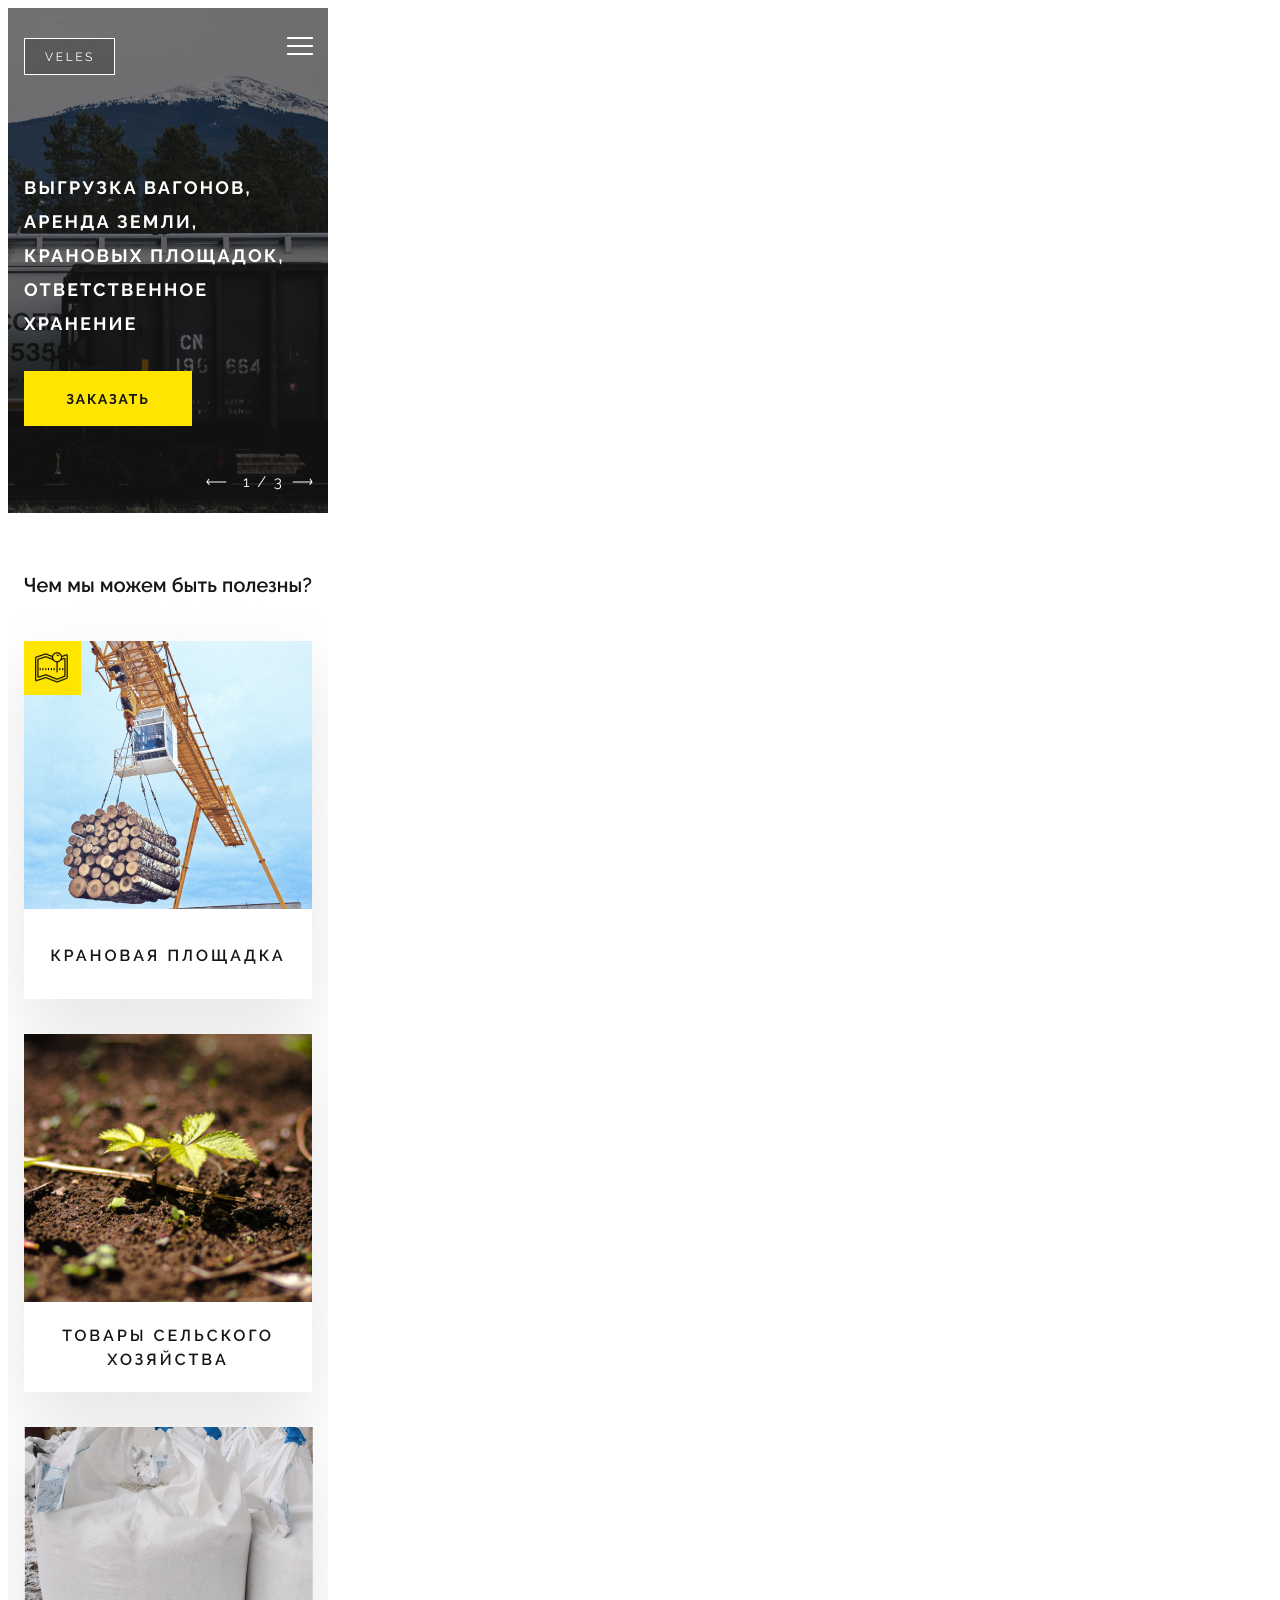
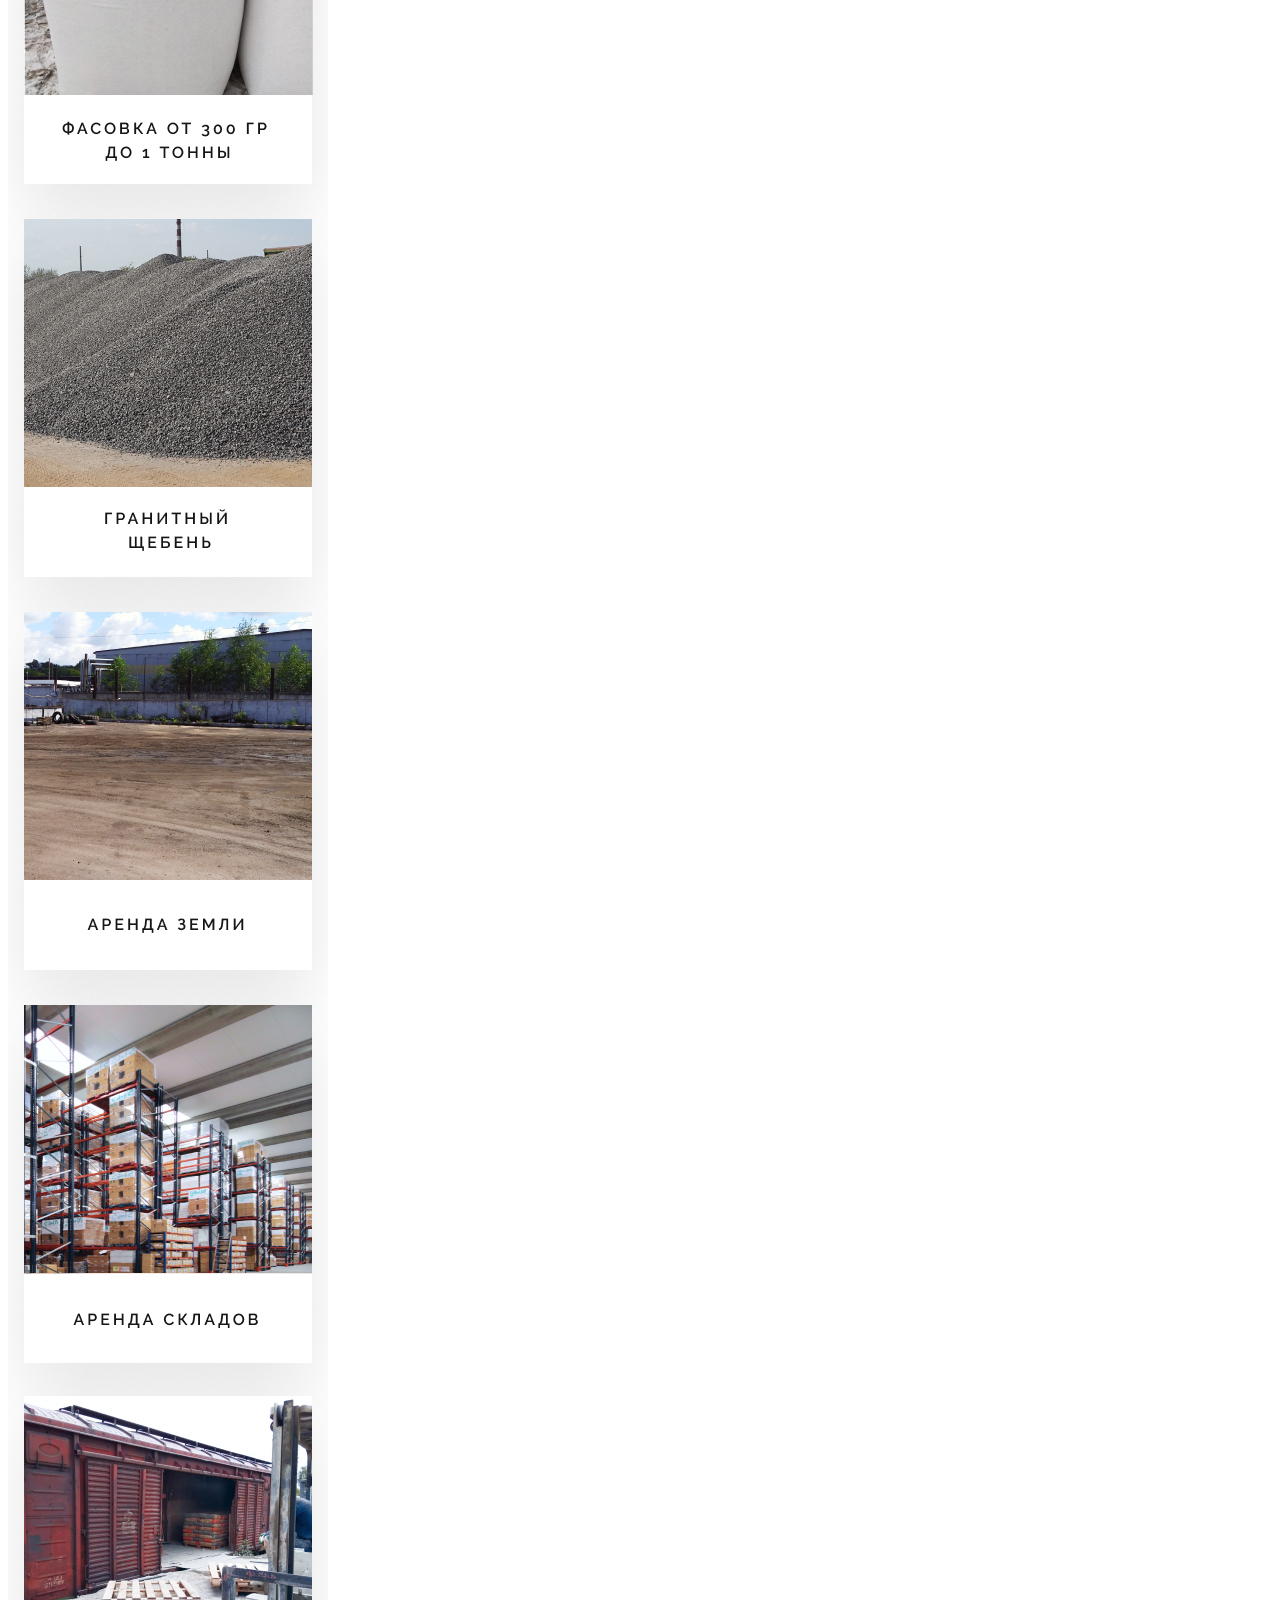
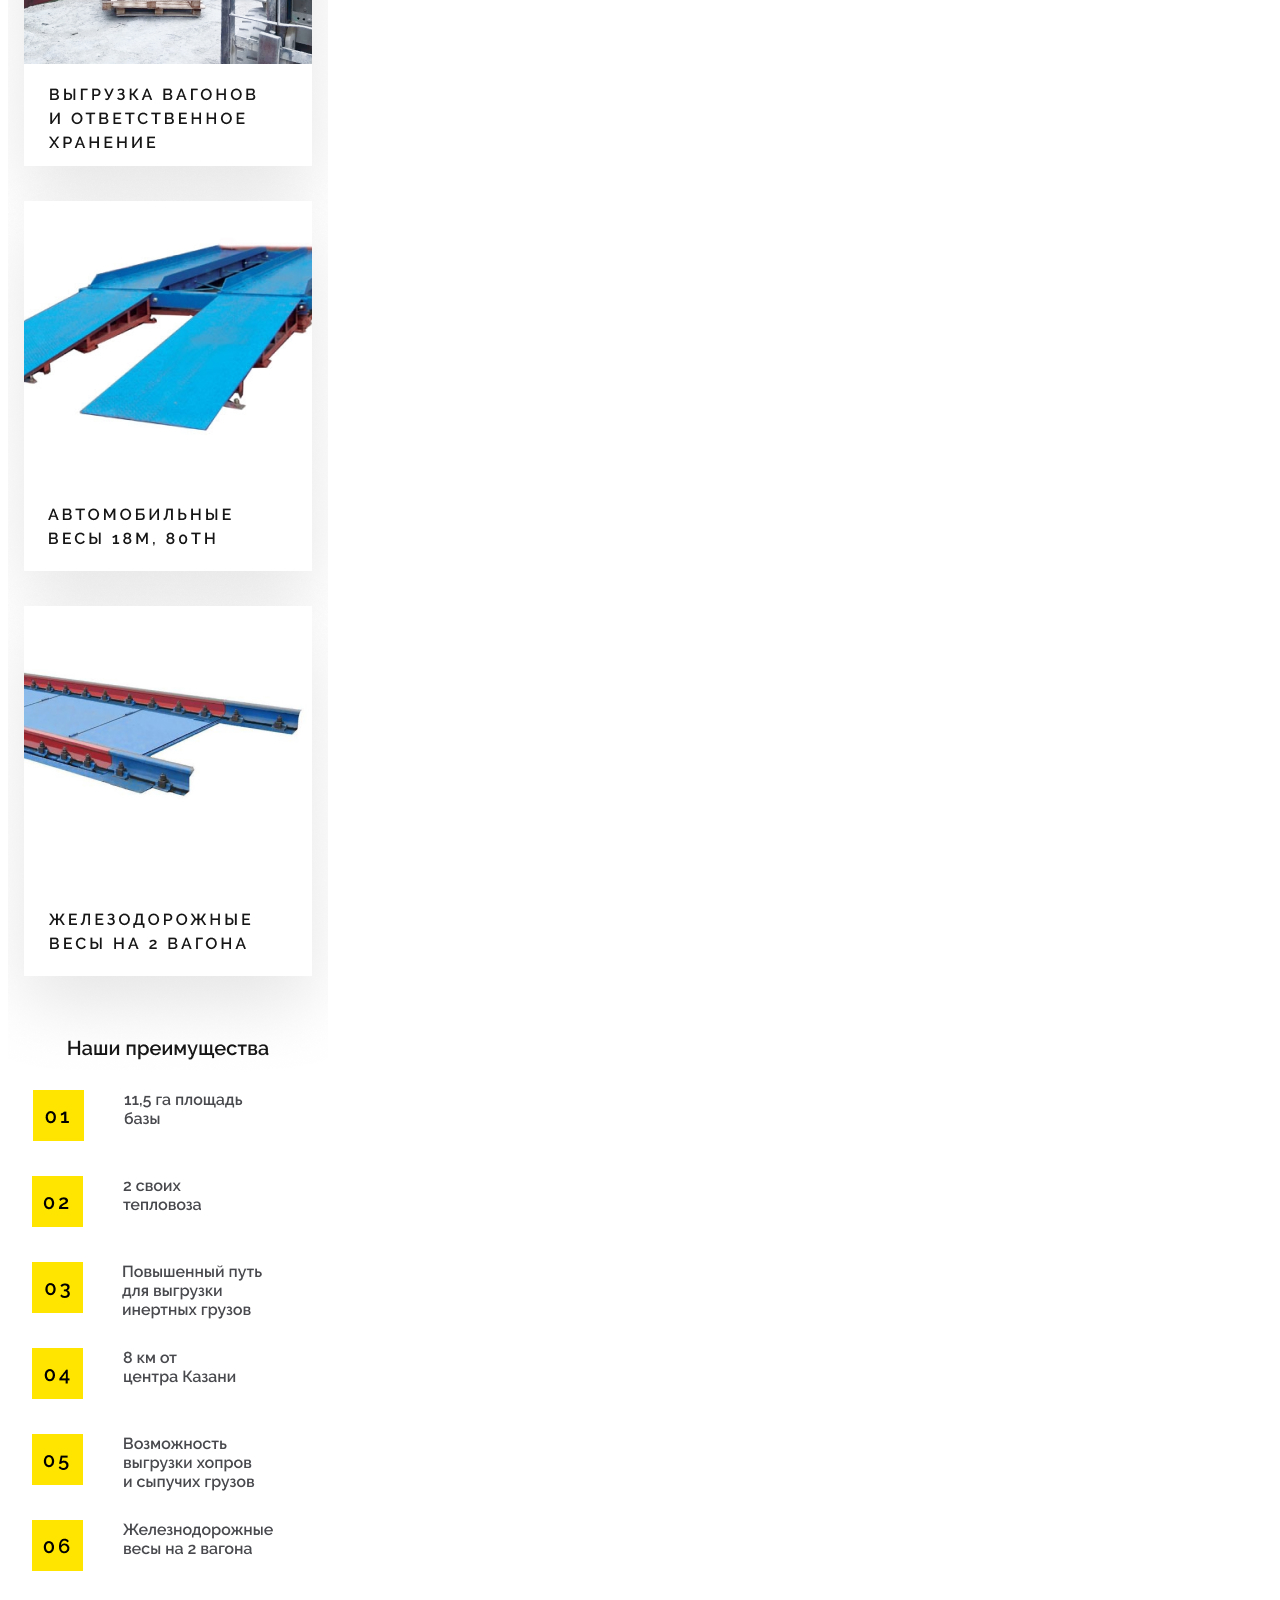
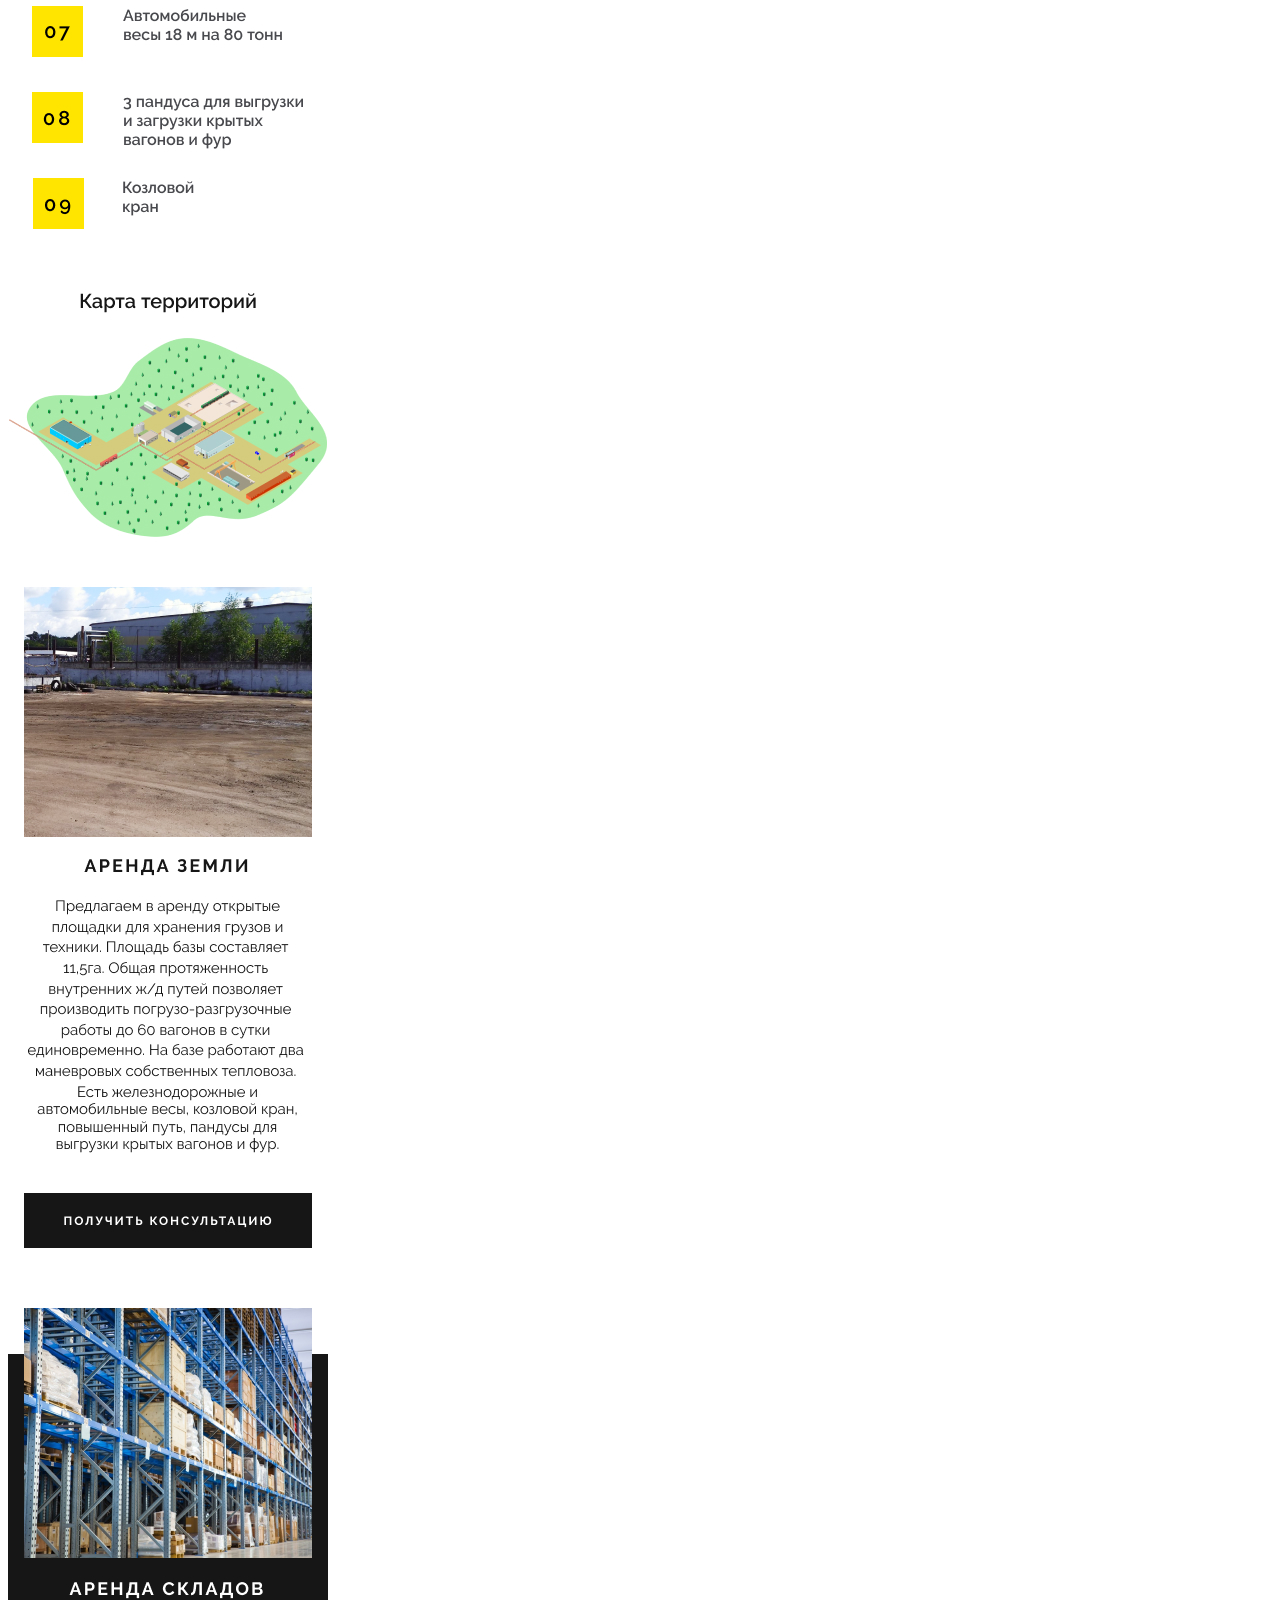
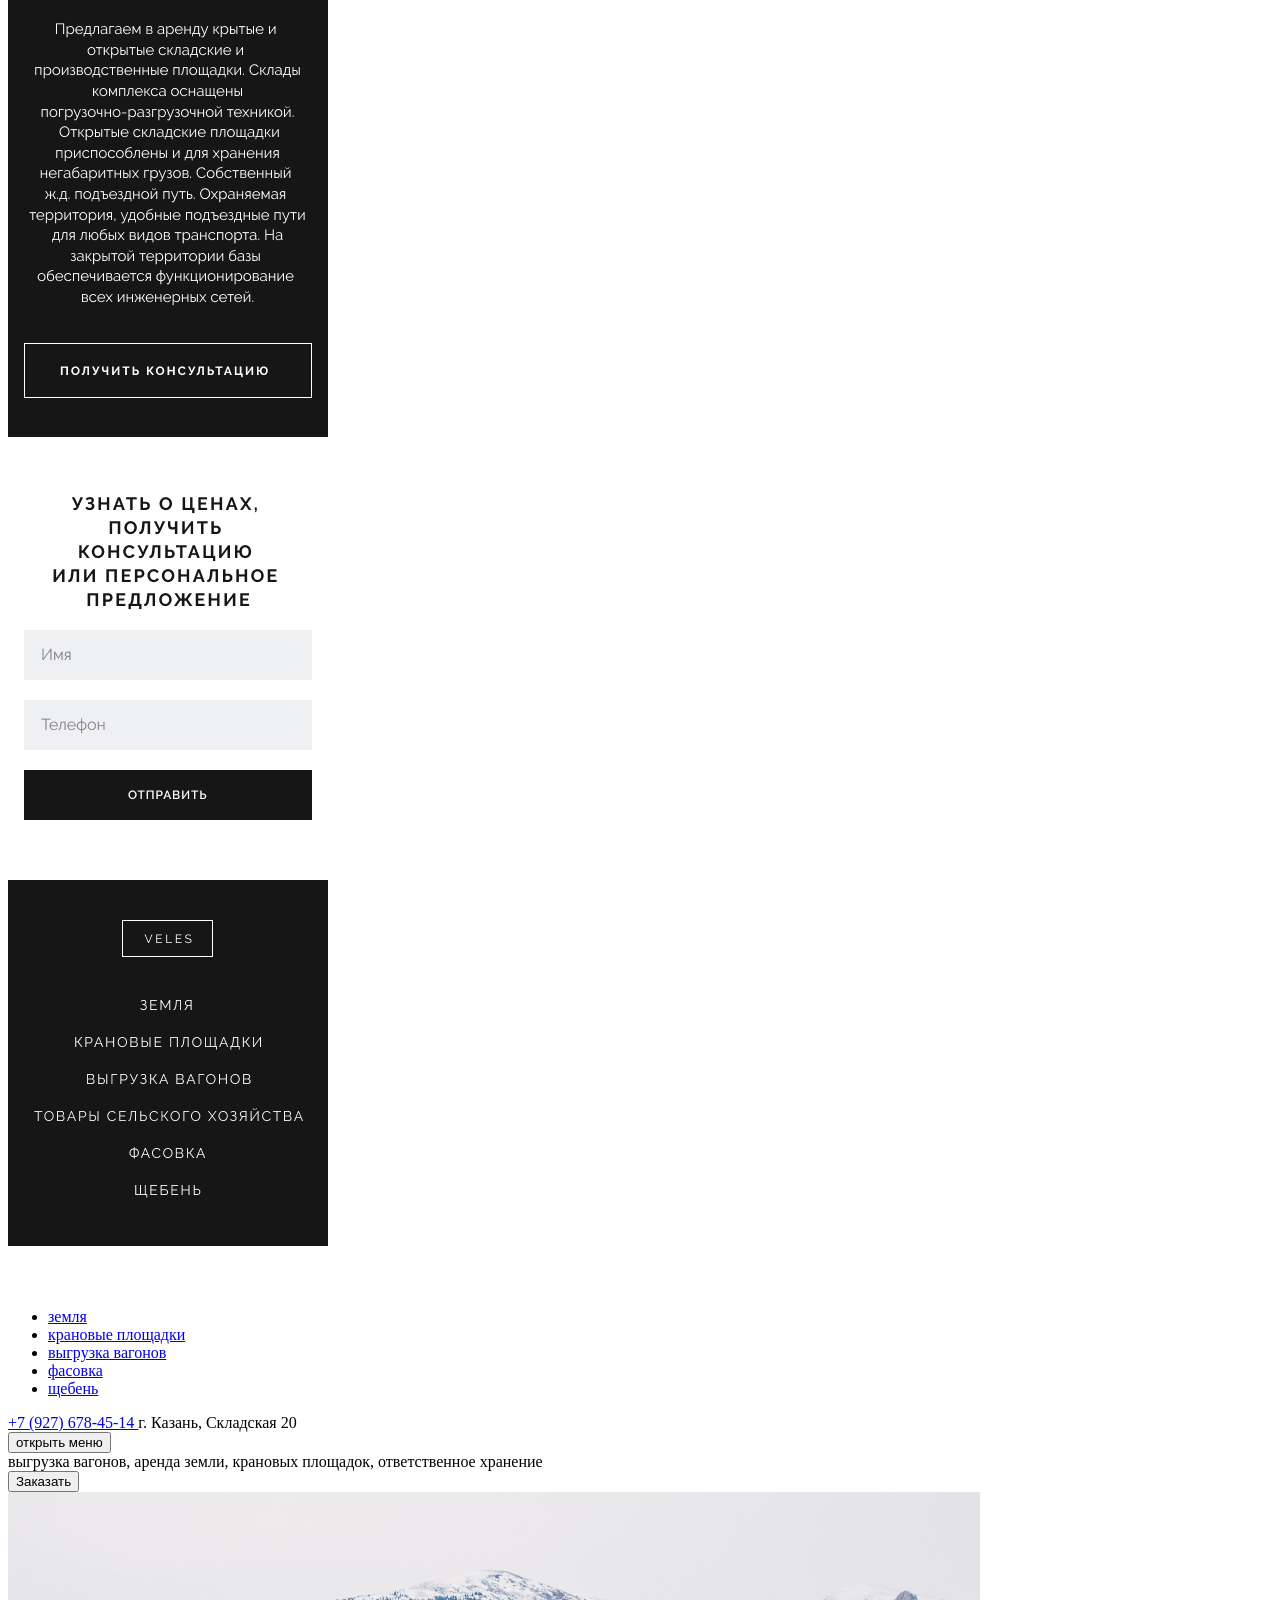
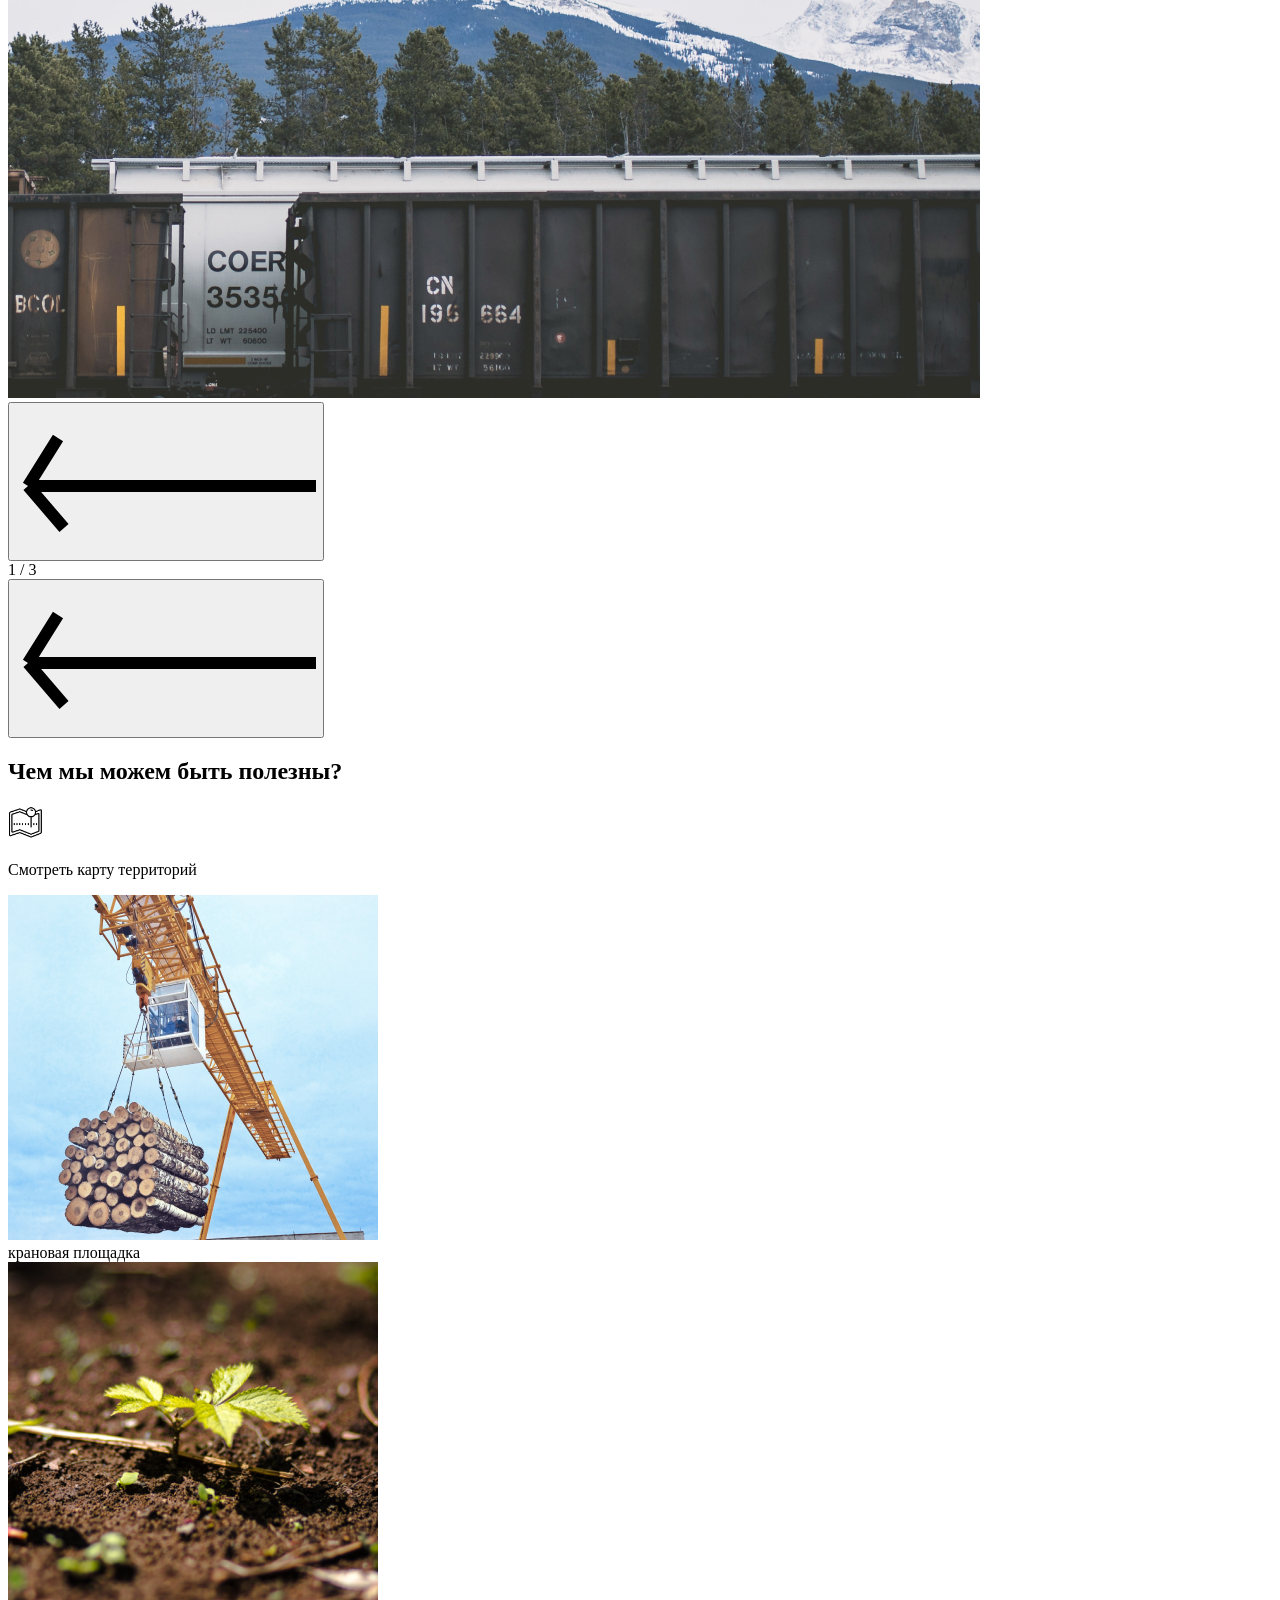
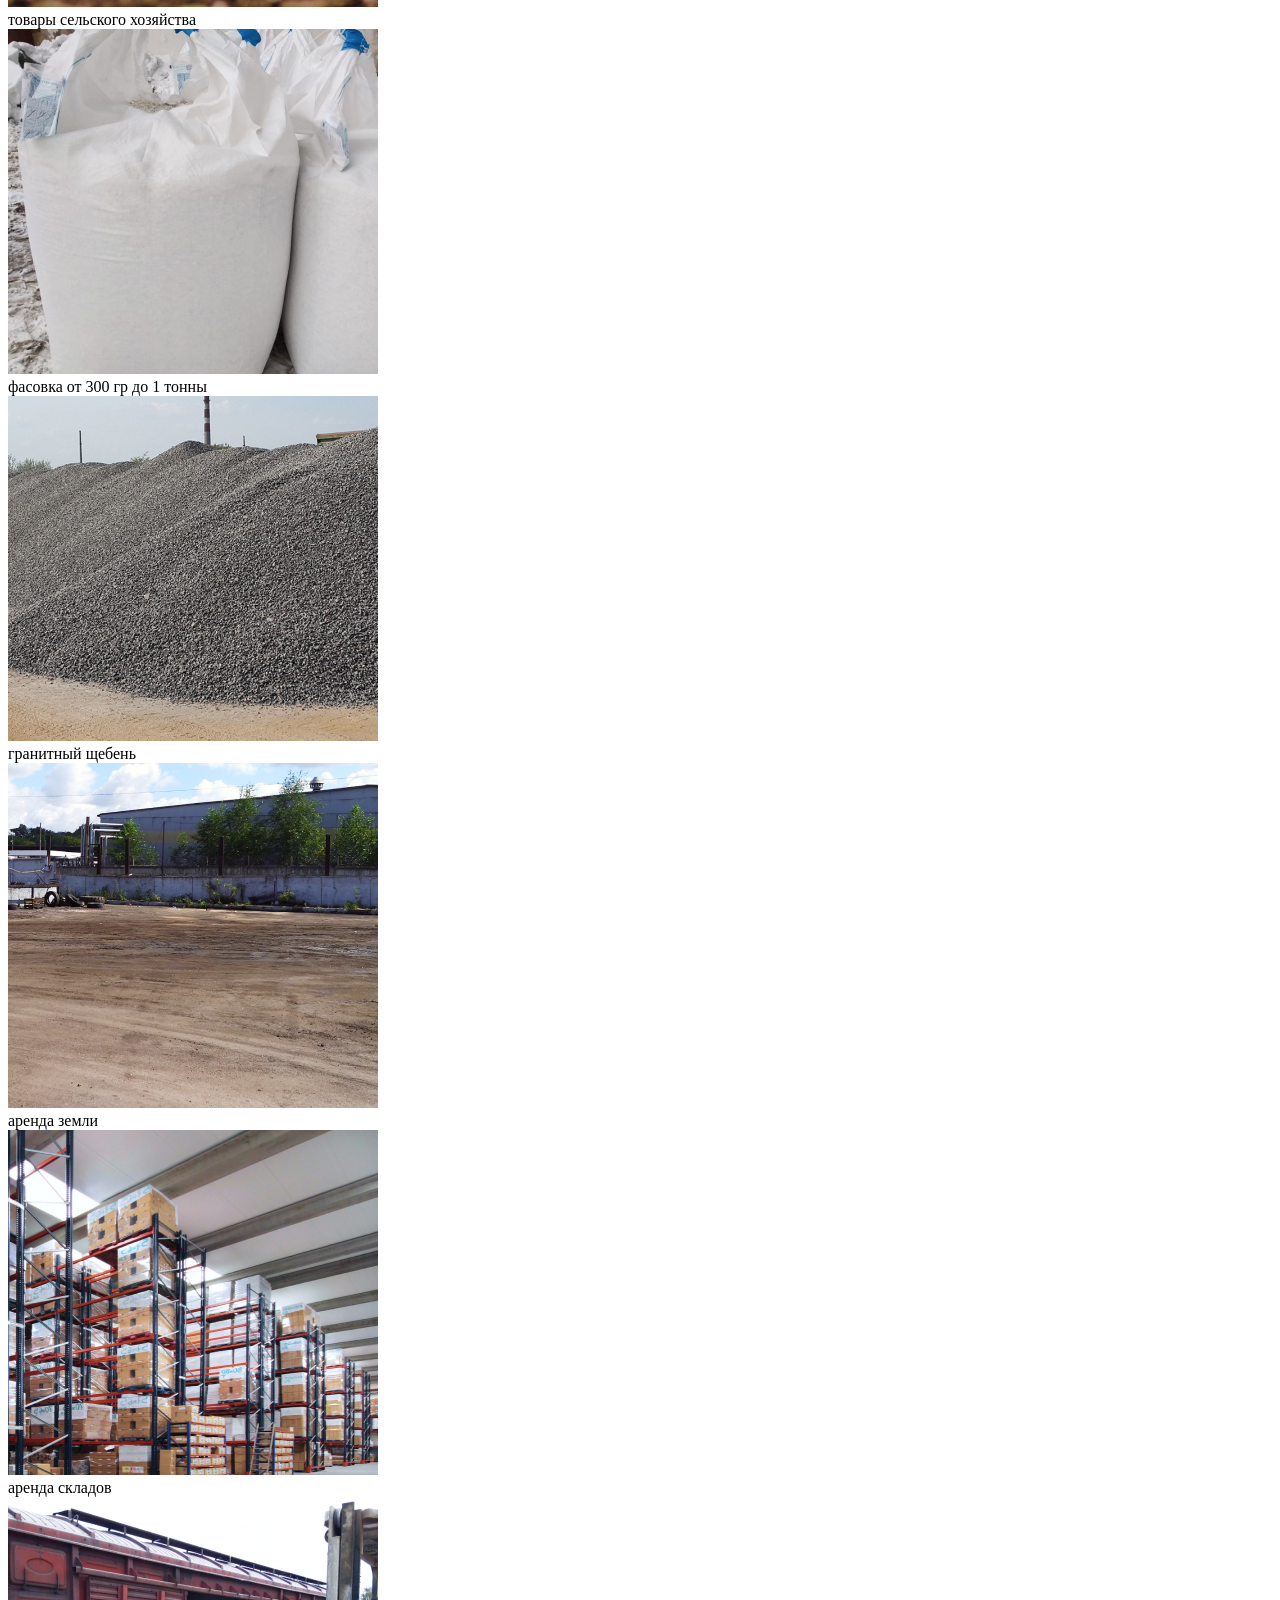
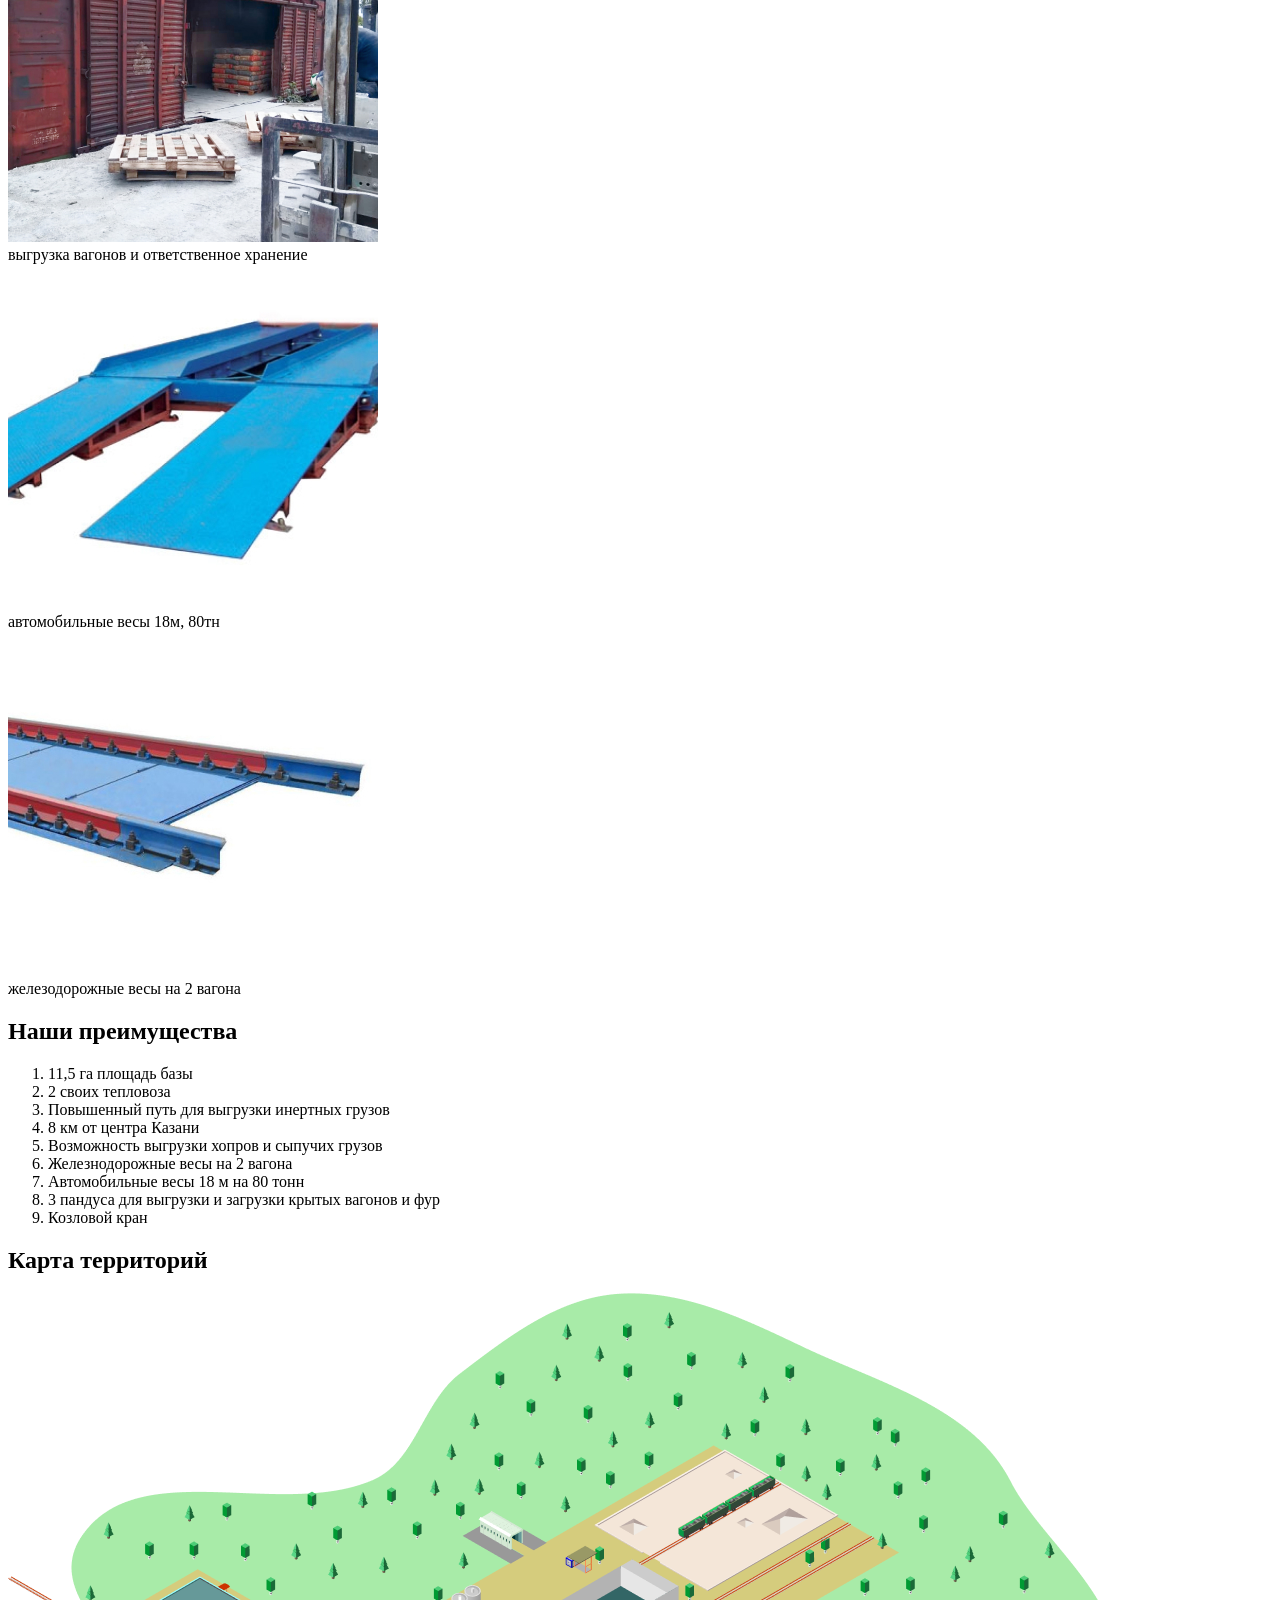
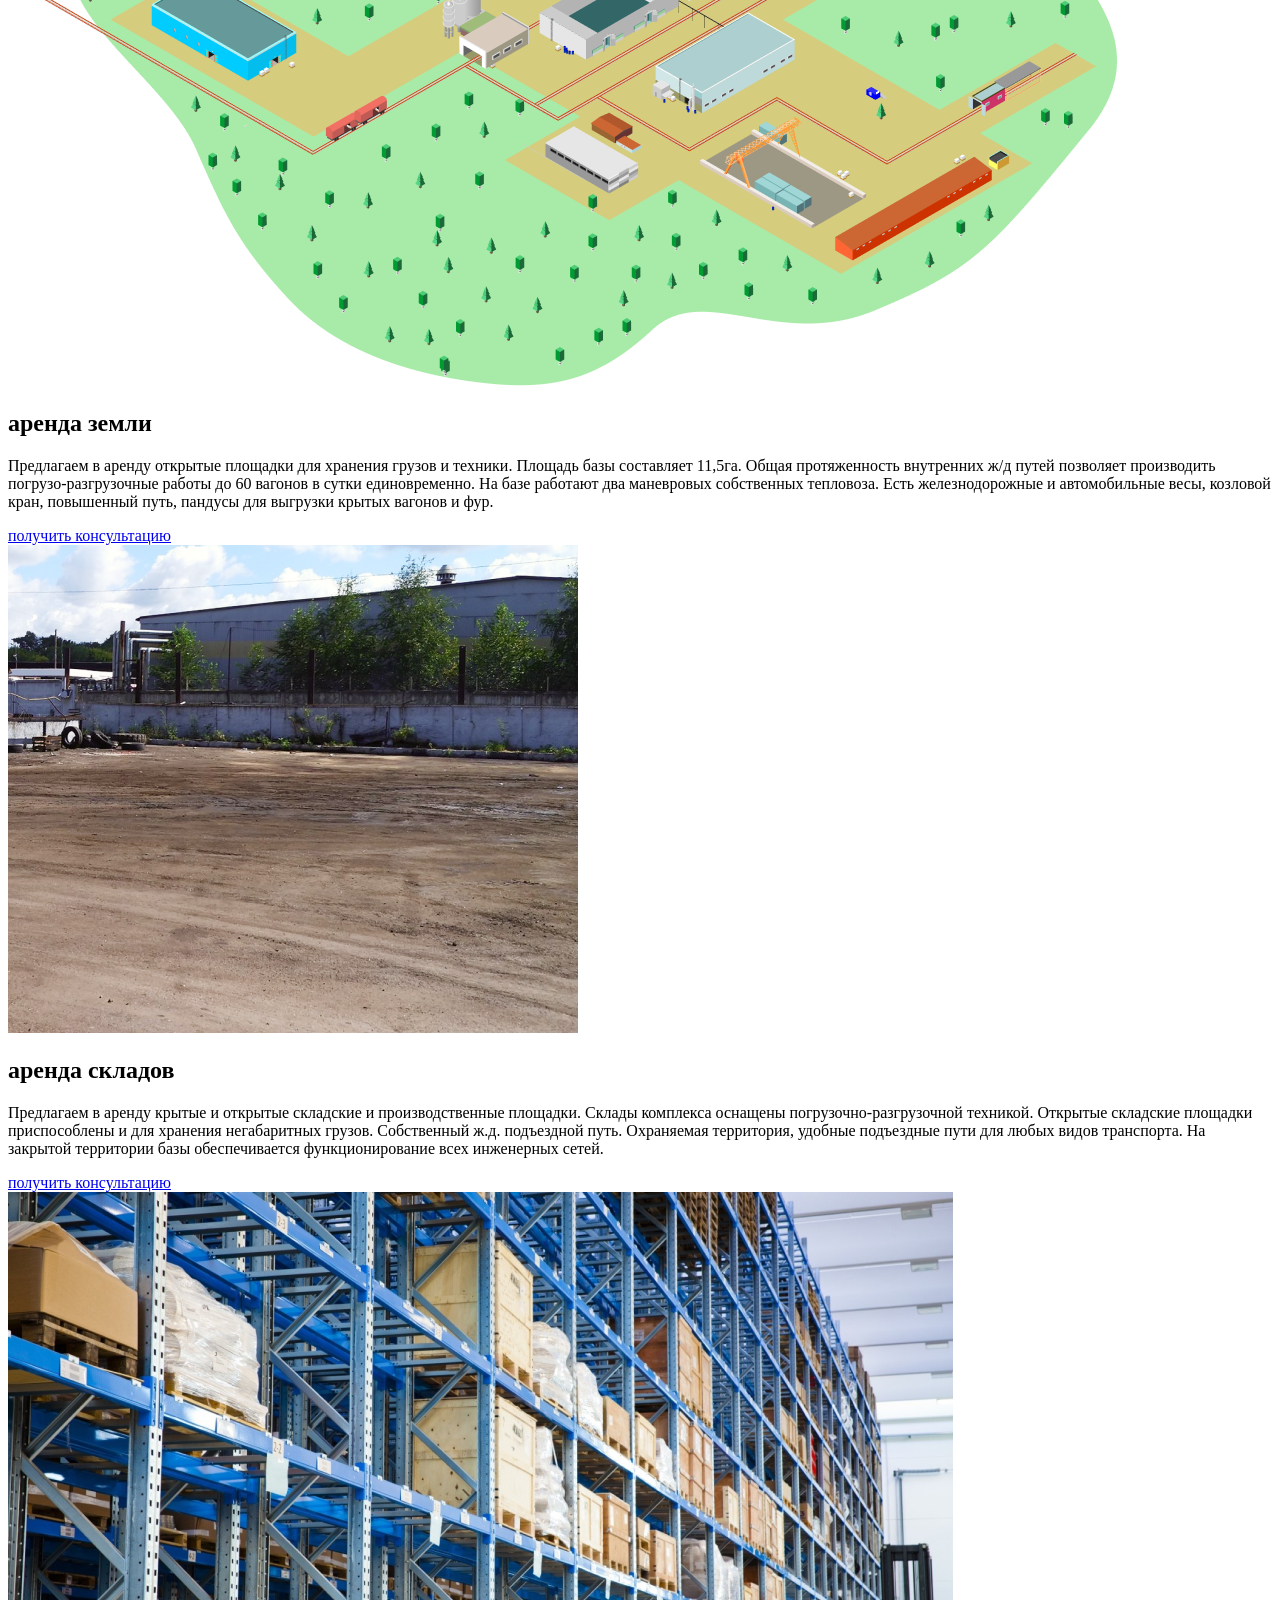
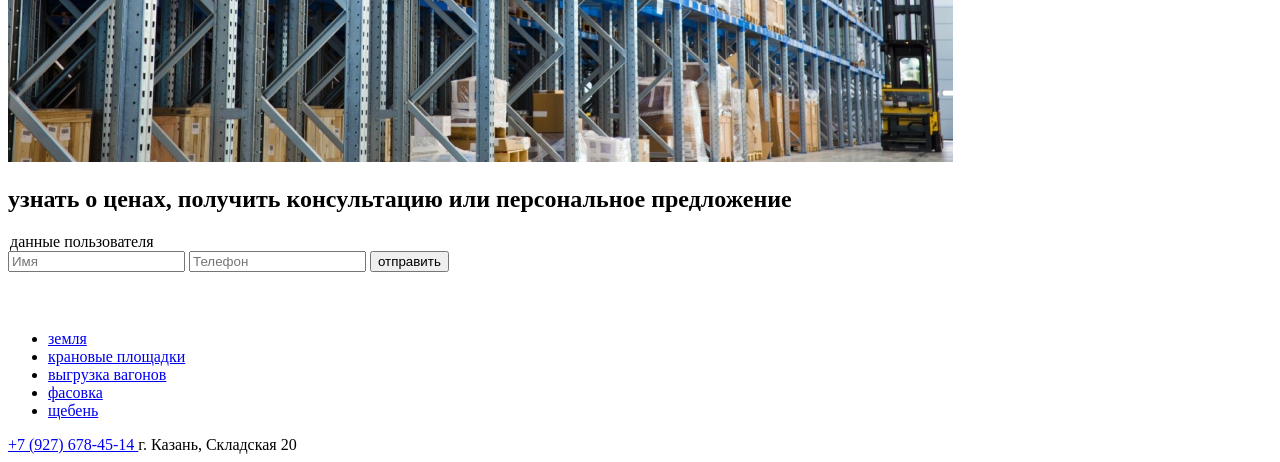
==== commit fbf0a6bf: "changes" ====
--- a/app/html/index.html
+++ b/app/html/index.html
@@ -7,7 +7,7 @@
     <title>Document</title>
     <link rel="preconnect" href="https://fonts.googleapis.com">
     <link rel="preconnect" href="https://fonts.gstatic.com" crossorigin>
-    <link href="https://fonts.googleapis.com/css2?family=Raleway:wght@400;500;700&display=swap" rel="stylesheet">
+    <link href="https://fonts.googleapis.com/css2?family=Raleway:wght@400;500;600;700;800&display=swap" rel="stylesheet">
     <link rel="stylesheet" href="css/main.css">
 
     <svg style="display: none;">
@@ -24,7 +24,7 @@
 </head>
 
 <body class="page-body">
-    <img class="test" src="../../главная.jpg" alt="">
+    <img class="test" src="../img/главная.jpg" alt="">
     <header class="header">
         <div class="container">
             <div class="header__top nav-box">
@@ -99,6 +99,12 @@
         <h2 class="services__header">Чем мы можем быть полезны?</h2>
         <div class="services__wrapper">
             <div class="services__frame">
+                <div class="services__icon">
+                    <div class="services__icon-img">
+                        <img class="services__icon-pic" src="../img/icon-map.svg" alt="иконка карты">
+                    </div>
+                    <p class="services__icon-text">Смотреть карту территорий</p>
+                </div>
                 <picture>
                     <source media="(max-width: 1074px)" srcset="../img/services-1-tablet.jpg">
                     <img class="services__picture" src="../img/services-1.jpg" alt="крановая площадка">
@@ -244,11 +250,11 @@
     <footer class="footer">
         <div class="container">
             <div class="footer__top nav-box">
-                <a class="logo" href="#">
+                <a class="logo logo--footer" href="#">
                     <img class="logo__pic" src="../img/logo.svg" alt="logo">
                 </a>
-                <nav class="nav">
-                    <ul class="nav__list">
+                <nav class="nav nav--footer">
+                    <ul class="nav__list nav__list--footer">
                         <li class="nav__item">
                             <a href="#" class="nav__link nav__link--active">земля</a>
                         </li>
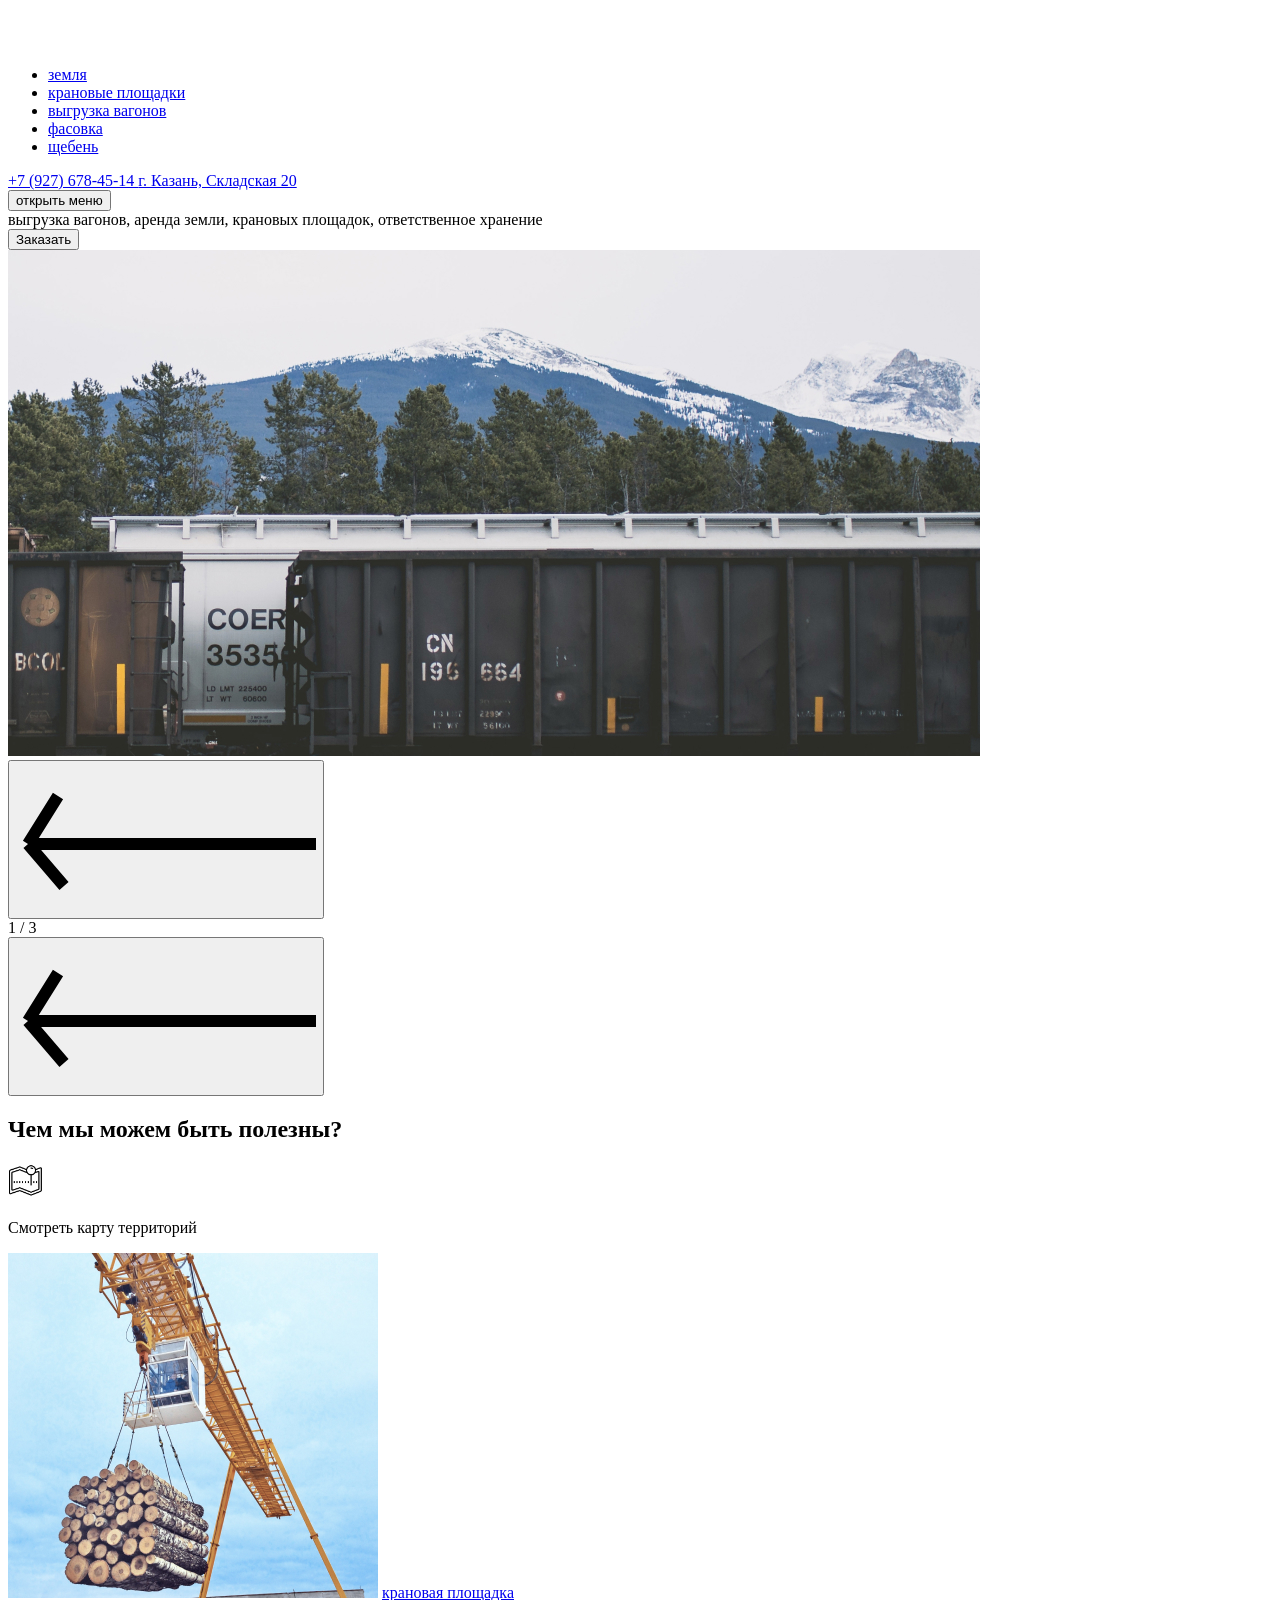
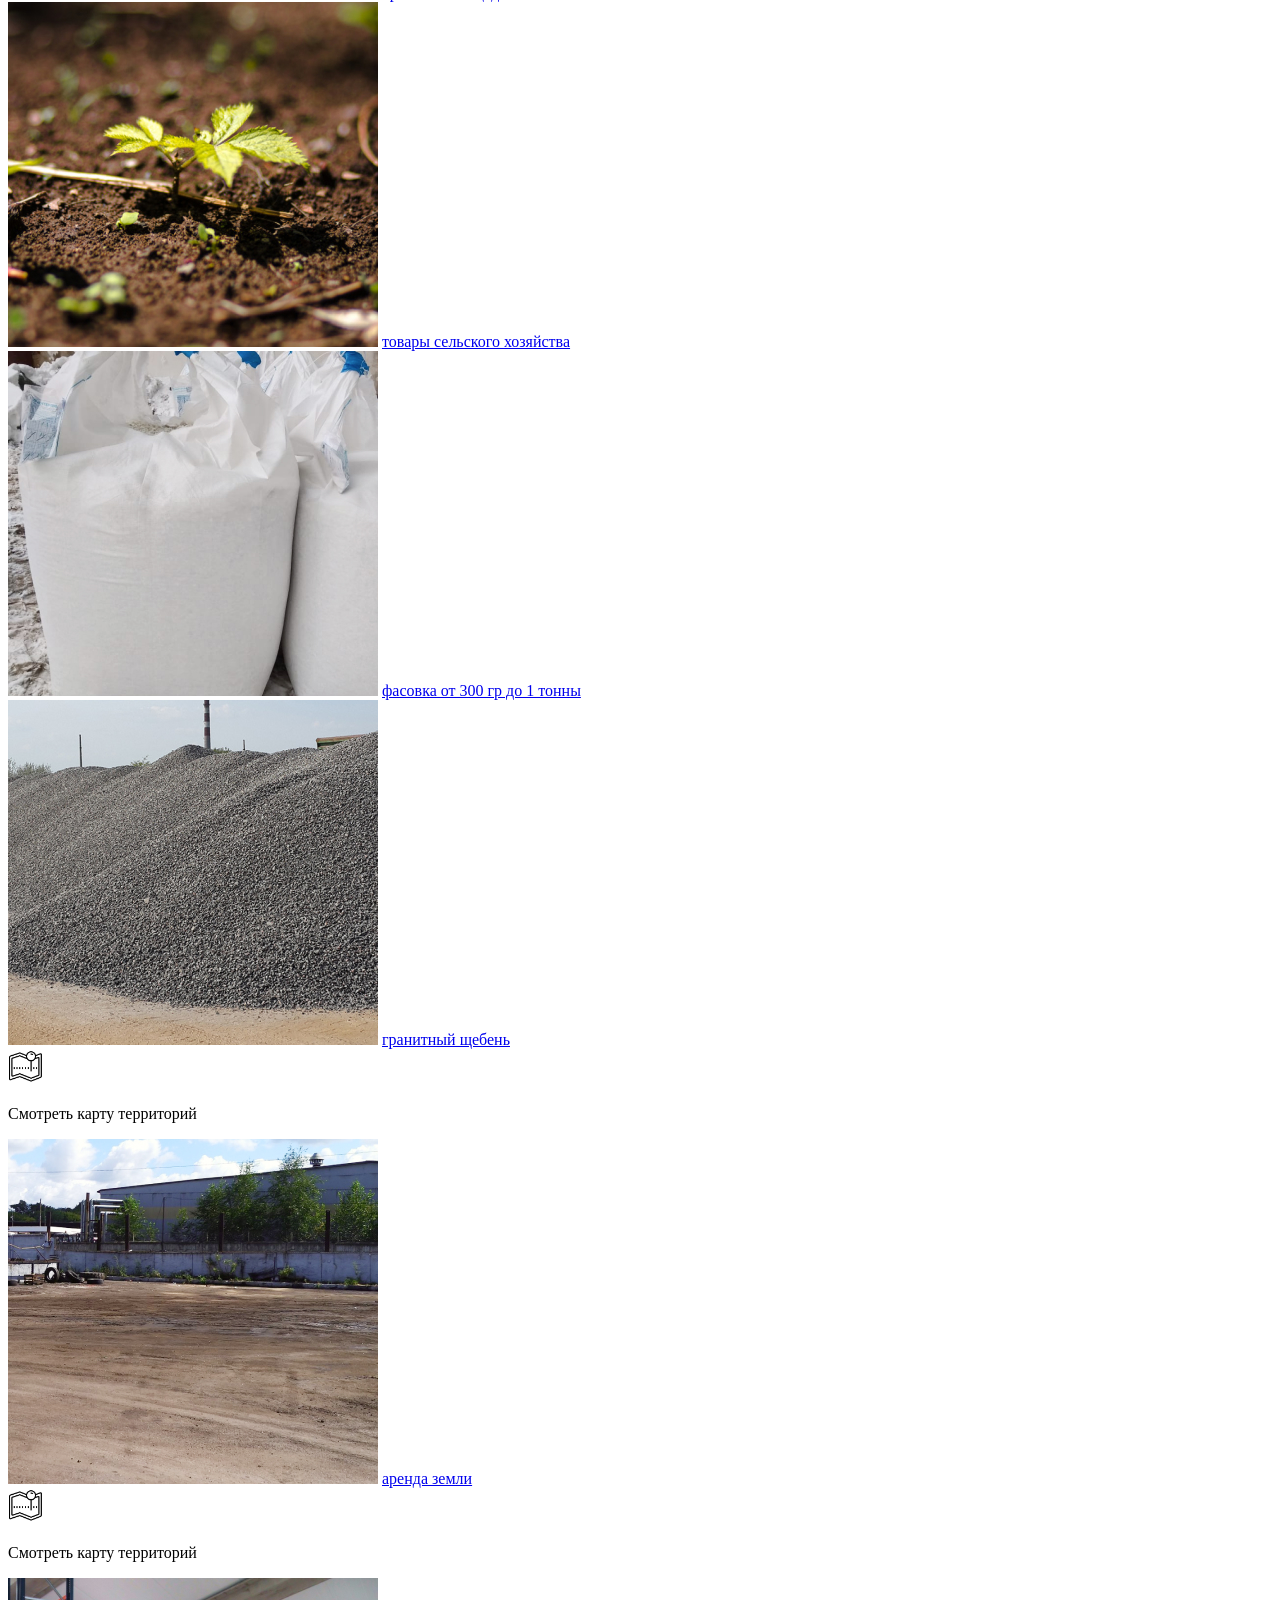
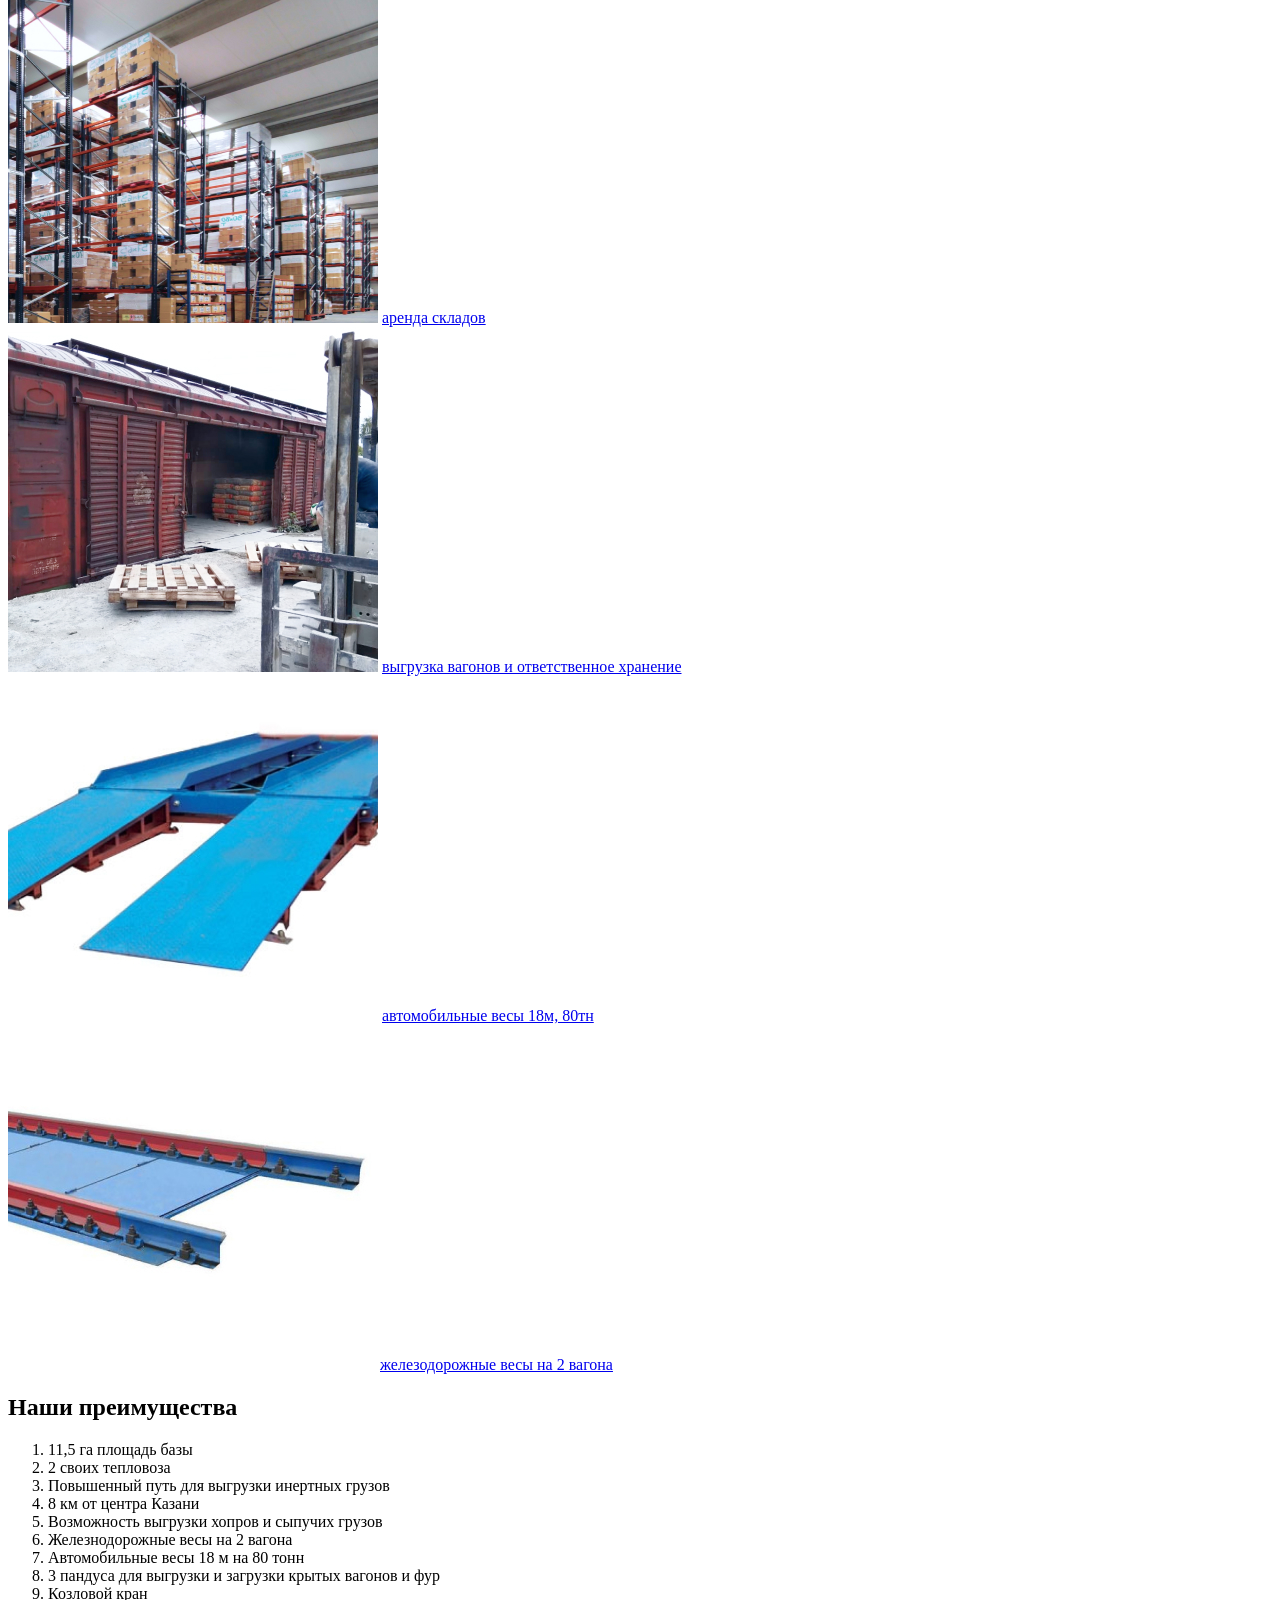
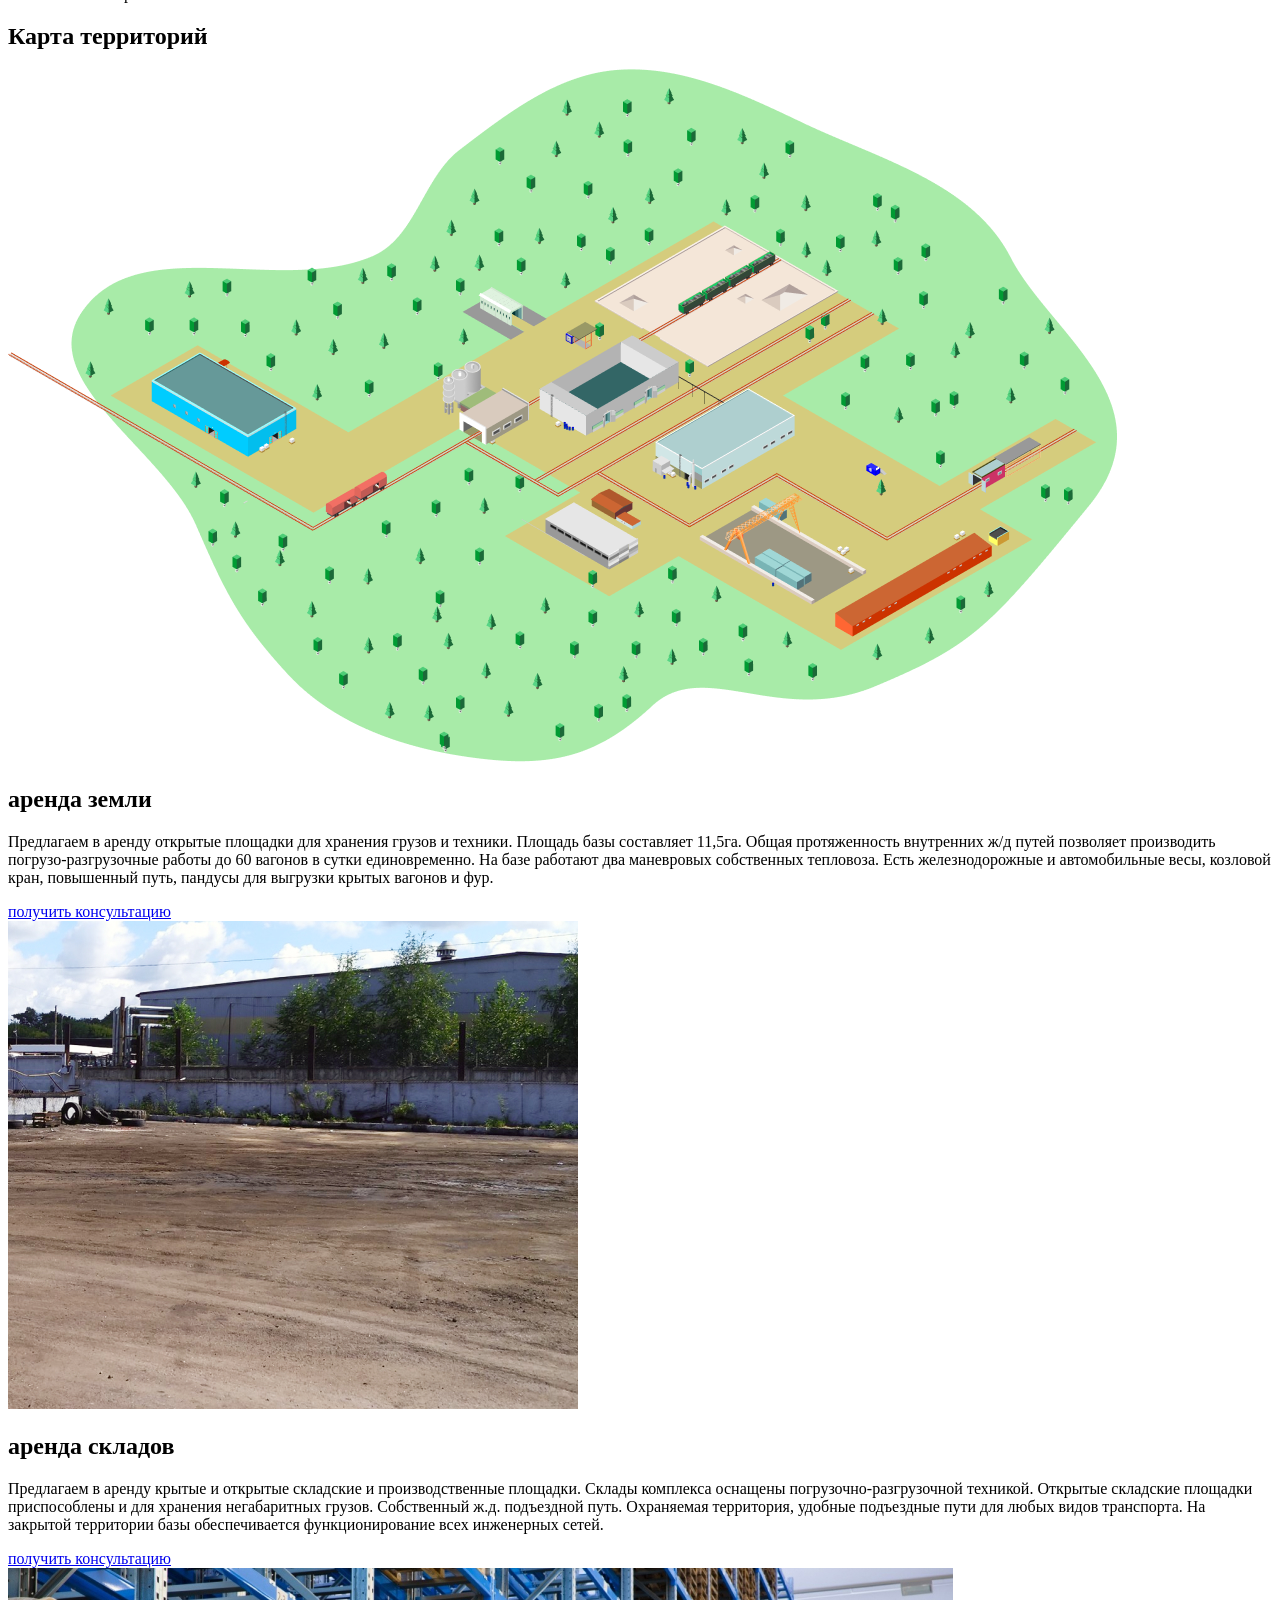
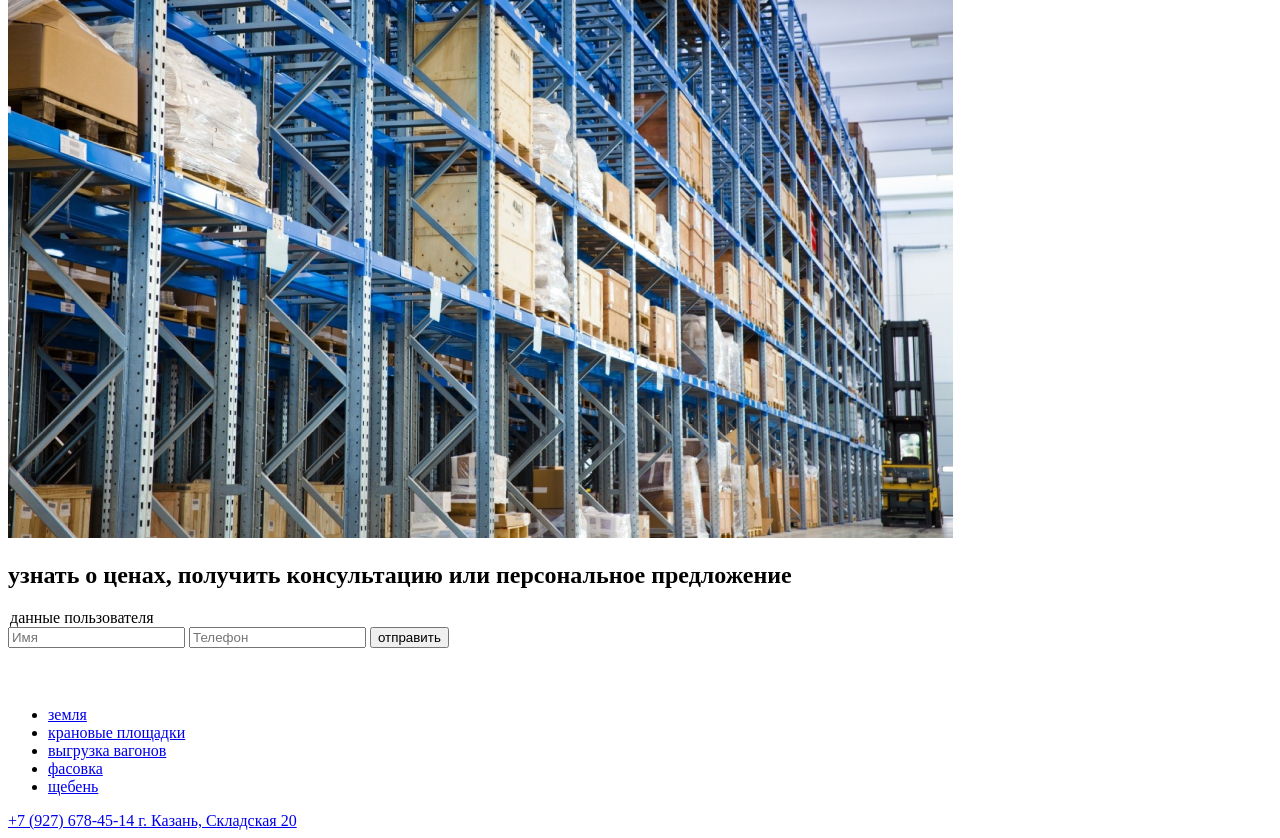
==== commit 69d1e838: "changes" ====
--- a/app/html/index.html
+++ b/app/html/index.html
@@ -7,7 +7,8 @@
     <title>Document</title>
     <link rel="preconnect" href="https://fonts.googleapis.com">
     <link rel="preconnect" href="https://fonts.gstatic.com" crossorigin>
-    <link href="https://fonts.googleapis.com/css2?family=Raleway:wght@400;500;600;700;800&display=swap" rel="stylesheet">
+    <link href="https://fonts.googleapis.com/css2?family=Raleway:wght@400;500;600;700;800&display=swap"
+        rel="stylesheet">
     <link rel="stylesheet" href="css/main.css">
 
     <svg style="display: none;">
@@ -15,16 +16,9 @@
             <path d="M25 5H1M1 5L3.5 1M1 5L4 8.5" fill="none" stroke="currentColor" />
         </symbol>
     </svg>
-
-
-    <!-- <svg width="25" height="9" viewBox="0 0 25 9" fill="none" xmlns="http://www.w3.org/2000/svg">
-        <path d="M25 5H1M1 5L3.5 1M1 5L4 8.5" stroke="white"/>
-        </svg> -->
-
 </head>
 
 <body class="page-body">
-    <img class="test" src="../img/главная.jpg" alt="">
     <header class="header">
         <div class="container">
             <div class="header__top nav-box">
@@ -55,9 +49,9 @@
                         +7 (927) 678-45-14
                     </a>
 
-                    <span class="contacts__item contacts__item--address">
+                    <a class="contacts__item contacts__item--address" href="#">
                         г. Казань, Складская 20
-                    </span>
+                    </a>
                 </div>
                 <button class="header__toggle header__toggle--closed" aria-label="переключатель меню"
                     type="button"><span class="visually-hidden">открыть
@@ -109,63 +103,75 @@
                     <source media="(max-width: 1074px)" srcset="../img/services-1-tablet.jpg">
                     <img class="services__picture" src="../img/services-1.jpg" alt="крановая площадка">
                 </picture>
-                <div class="services__description">крановая площадка</div>
+                <a class="services__description" href="#">крановая площадка</a>
             </div>
             <div class="services__frame">
                 <picture>
                     <source media="(max-width: 1074px)" srcset="../img/services-2-tablet.jpg">
                     <img class="services__picture" src="../img/services-2.jpg" alt="товары сельского хозяйства">
                 </picture>
-                <div class="services__description">товары сельского хозяйства</div>
+                <a class="services__description" href="#">товары сельского хозяйства</a>
             </div>
             <div class="services__frame">
                 <picture>
                     <source media="(max-width: 1074px)" srcset="../img/services-3-tablet.jpg">
                     <img class="services__picture" src="../img/services-3.jpg" alt="фасовка">
                 </picture>
-                <div class="services__description">фасовка от 300 гр до 1 тонны</div>
+                <a class="services__description" href="#">фасовка от 300 гр до 1 тонны</a>
             </div>
             <div class="services__frame">
                 <picture>
                     <source media="(max-width: 1074px)" srcset="../img/services-4-tablet.jpg">
                     <img class="services__picture" src="../img/services-4.jpg" alt="гранитный щебень">
                 </picture>
-                <div class="services__description">гранитный щебень</div>
-            </div>
-            <div class="services__frame">
+                <a class="services__description" href="#">гранитный щебень</a>
+            </div>
+            <div class="services__frame">
+                <div class="services__icon">
+                    <div class="services__icon-img">
+                        <img class="services__icon-pic" src="../img/icon-map.svg" alt="иконка карты">
+                    </div>
+                    <p class="services__icon-text">Смотреть карту территорий</p>
+                </div>
                 <picture>
                     <source media="(max-width: 1074px)" srcset="../img/services-5-tablet.jpg">
                     <img class="services__picture" src="../img/services-5.jpg" alt="земля">
                 </picture>
-                <div class="services__description">аренда земли</div>
-            </div>
-            <div class="services__frame">
+                <a class="services__description" href="#">аренда земли</a>
+            </div>
+            <div class="services__frame">
+                <div class="services__icon">
+                    <div class="services__icon-img">
+                        <img class="services__icon-pic" src="../img/icon-map.svg" alt="иконка карты">
+                    </div>
+                    <p class="services__icon-text">Смотреть карту территорий</p>
+                </div>
                 <picture>
                     <source media="(max-width: 1074px)" srcset="../img/services-6-tablet.jpg">
                     <img class="services__picture" src="../img/services-6.jpg" alt="склад">
                 </picture>
-                <div class="services__description">аренда складов</div>
+                <a class="services__description" href="#">аренда складов</a>
             </div>
             <div class="services__frame">
                 <picture>
                     <source media="(max-width: 1074px)" srcset="../img/services-7-tablet.jpg">
                     <img class="services__picture" src="../img/services-7.jpg" alt="выгрузка вагонов">
                 </picture>
-                <div class="services__description">выгрузка вагонов и ответственное хранение</div>
+                <a class="services__description" href="#">выгрузка вагонов и ответственное хранение</a>
             </div>
             <div class="services__frame">
                 <picture>
                     <source media="(max-width: 1074px)" srcset="../img/services-8-tablet.jpg">
                     <img class="services__picture" src="../img/services-8.jpg" alt="автомобильные весы">
                 </picture>
-                <div class="services__description">автомобильные весы 18м, 80тн</div>
+                <a class="services__description" href="#">автомобильные весы 18м, 80тн</a>
             </div>
             <div class="services__frame">
                 <picture>
                     <source media="(max-width: 1074px)" srcset="../img/services-9-tablet.jpg">
                     <img class="services__picture" src="../img/services-9.jpg" alt="железодорожные весы">
                 </picture>
-                <div class="services__description">железодорожные весы на 2 вагона</div>
+                <a class="services__description" href="#">железодорожные весы на 2 вагона</a>
             </div>
         </div>
     </section>
@@ -240,11 +246,13 @@
             или персональное предложение</h2>
         <form action="get" class="contact-form__form">
             <legend class="visually-hidden">данные пользователя</legend>
-            <label class="form__label"><input class="form__textfield" type="text" name="name" placeholder="Имя">
+            <label class="contact-form__label"><input class="contact-form__textfield" type="text" name="name"
+                    placeholder="Имя">
             </label>
-            <label class="form__label"><input class="form__textfield" type="text" name="name" placeholder="Телефон">
+            <label class="contact-form__label"><input class="contact-form__textfield" type="text" name="name"
+                    placeholder="Телефон">
             </label>
-            <button class="form__submit" type="submit">отправить</button>
+            <button class="contact-form__submit" type="submit">отправить</button>
         </form>
     </section>
     <footer class="footer">
@@ -277,9 +285,9 @@
                         +7 (927) 678-45-14
                     </a>
 
-                    <span class="contacts__item contacts__item--address">
+                    <a class="contacts__item contacts__item--address" href="#">
                         г. Казань, Складская 20
-                    </span>
+                    </a>
                 </div>
             </div>
         </div>
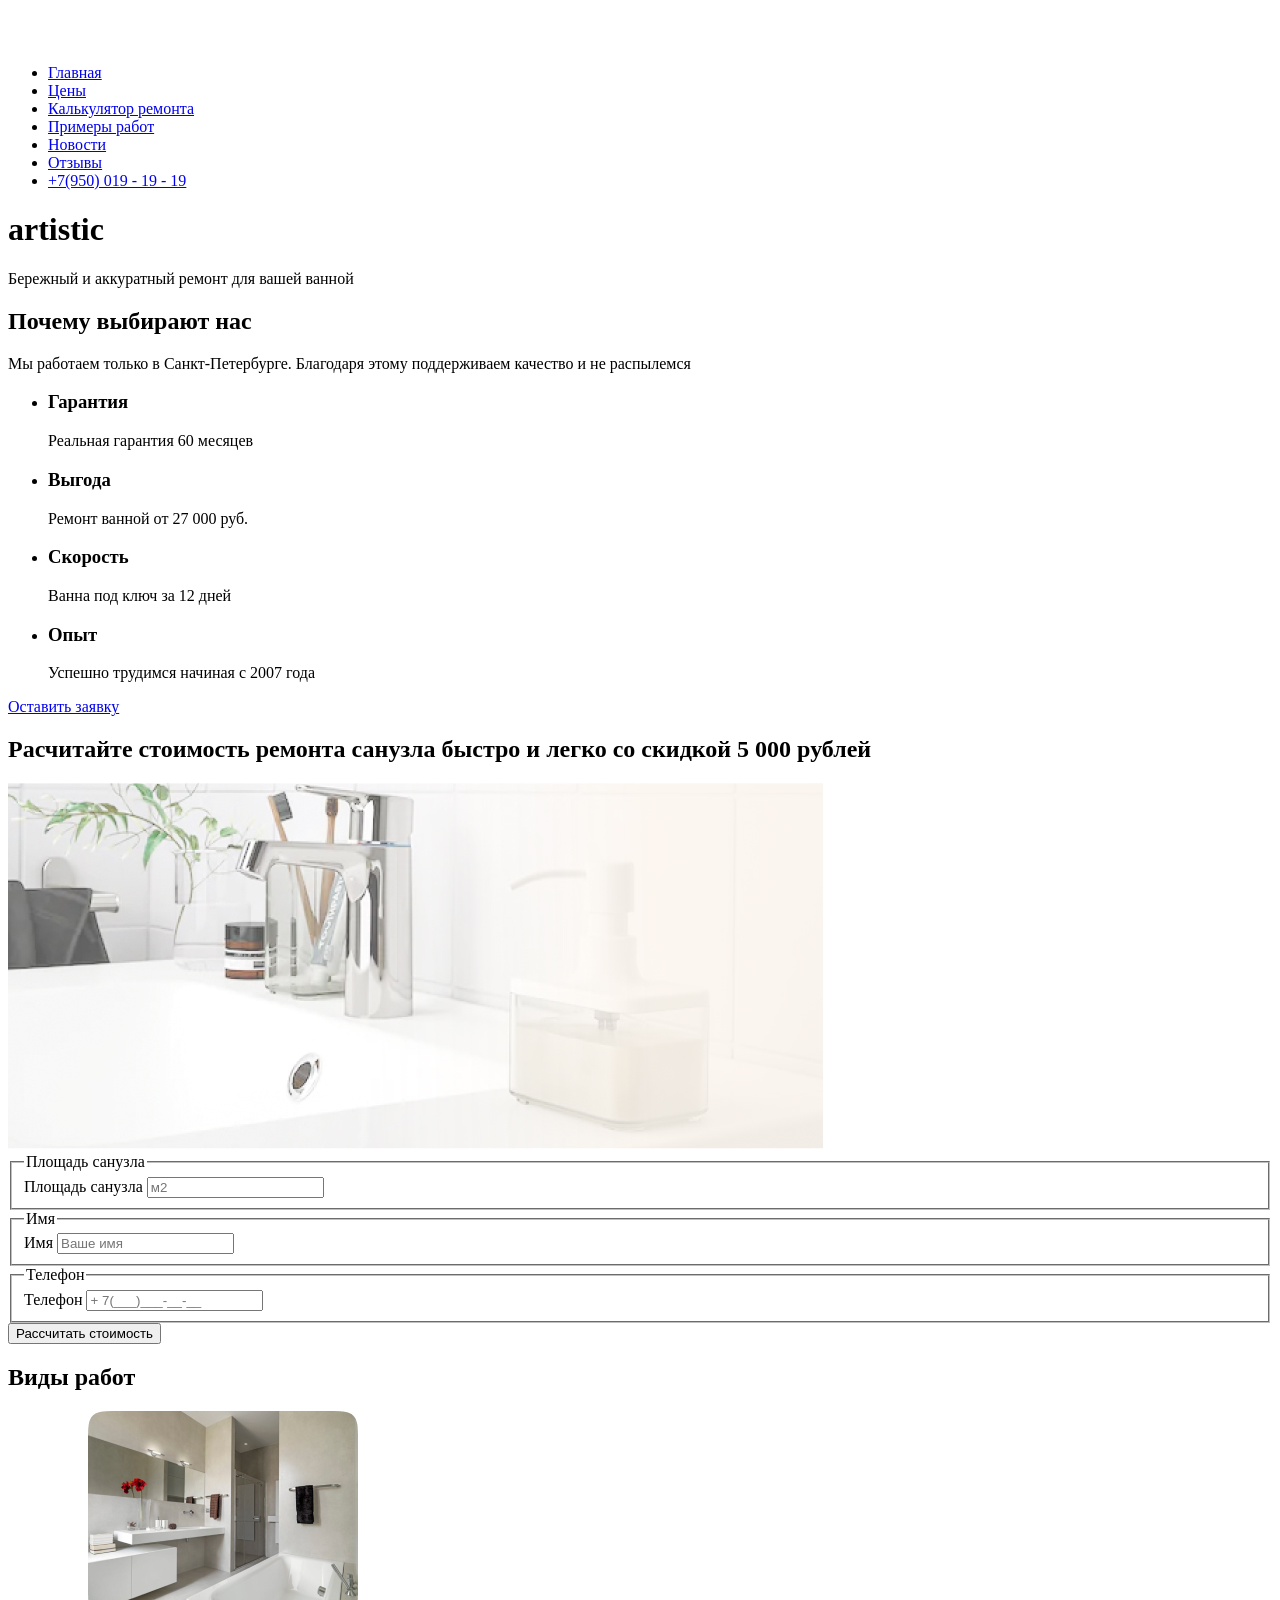
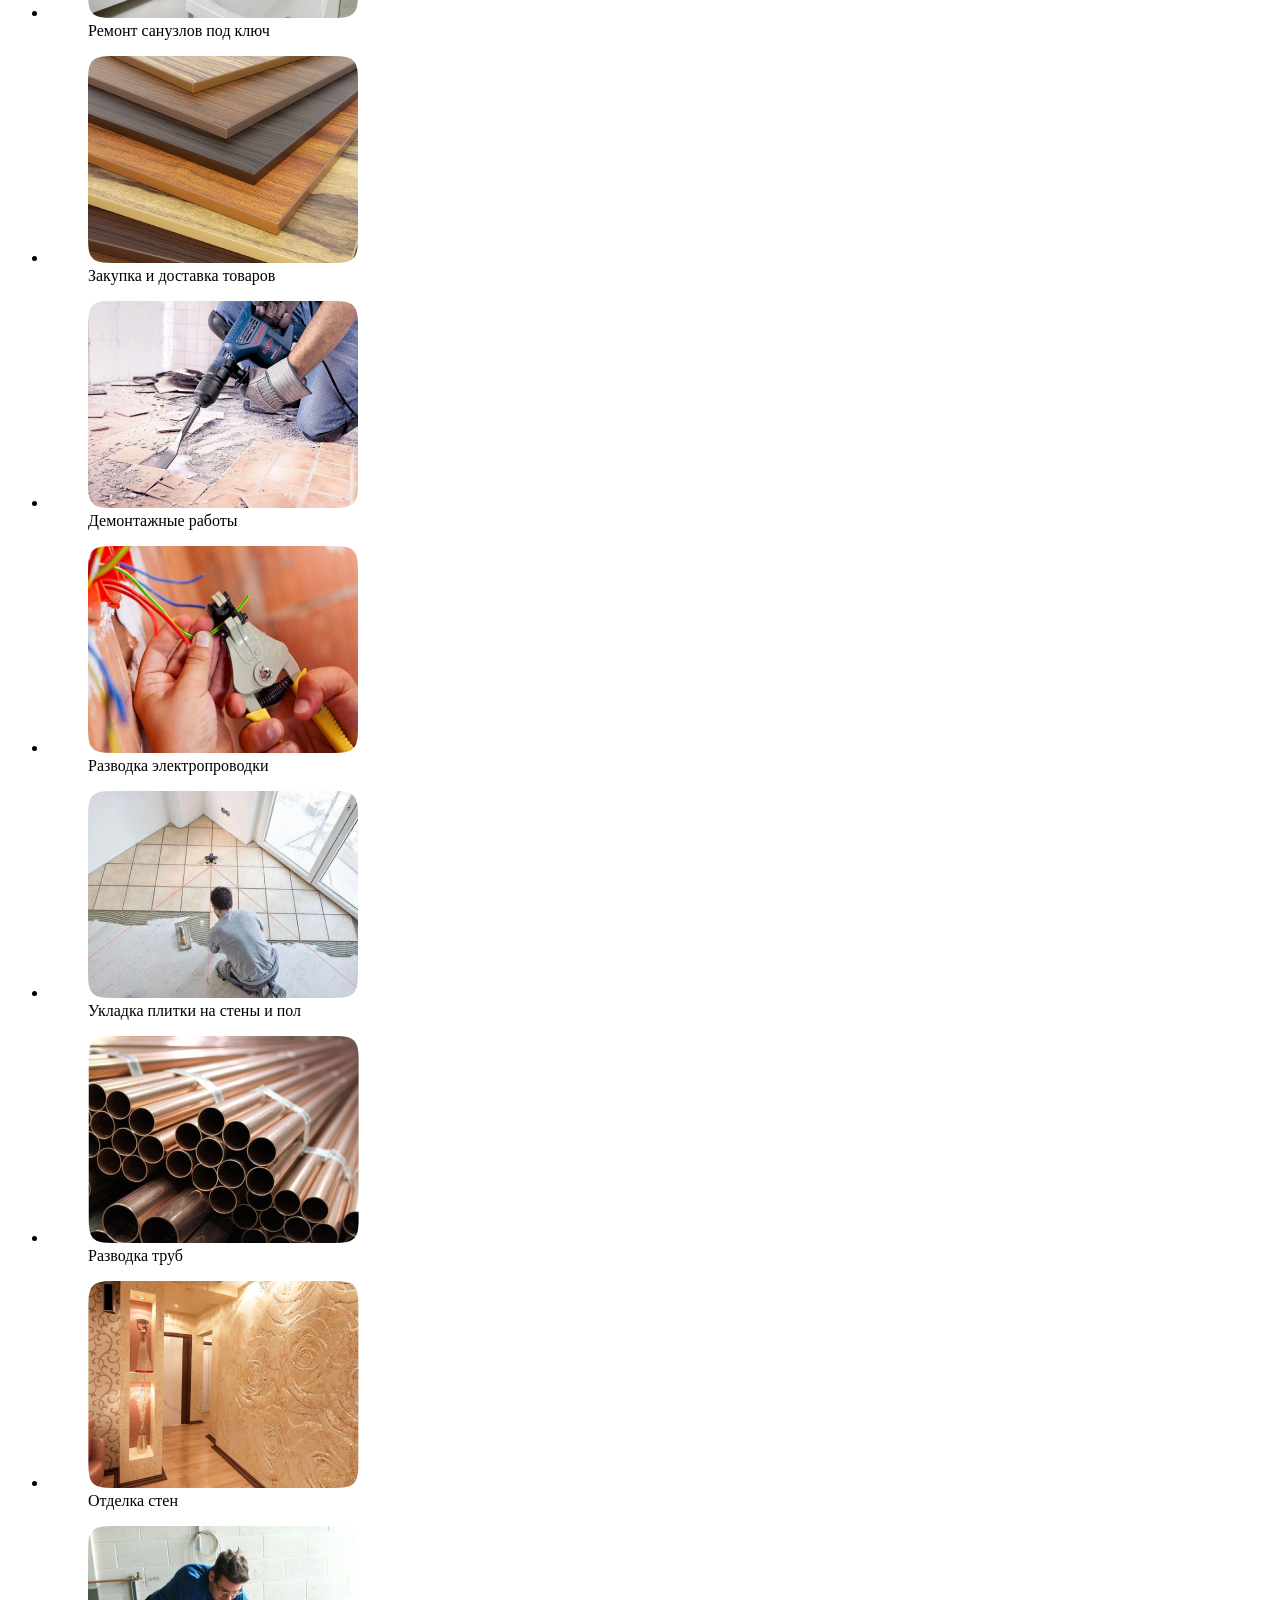
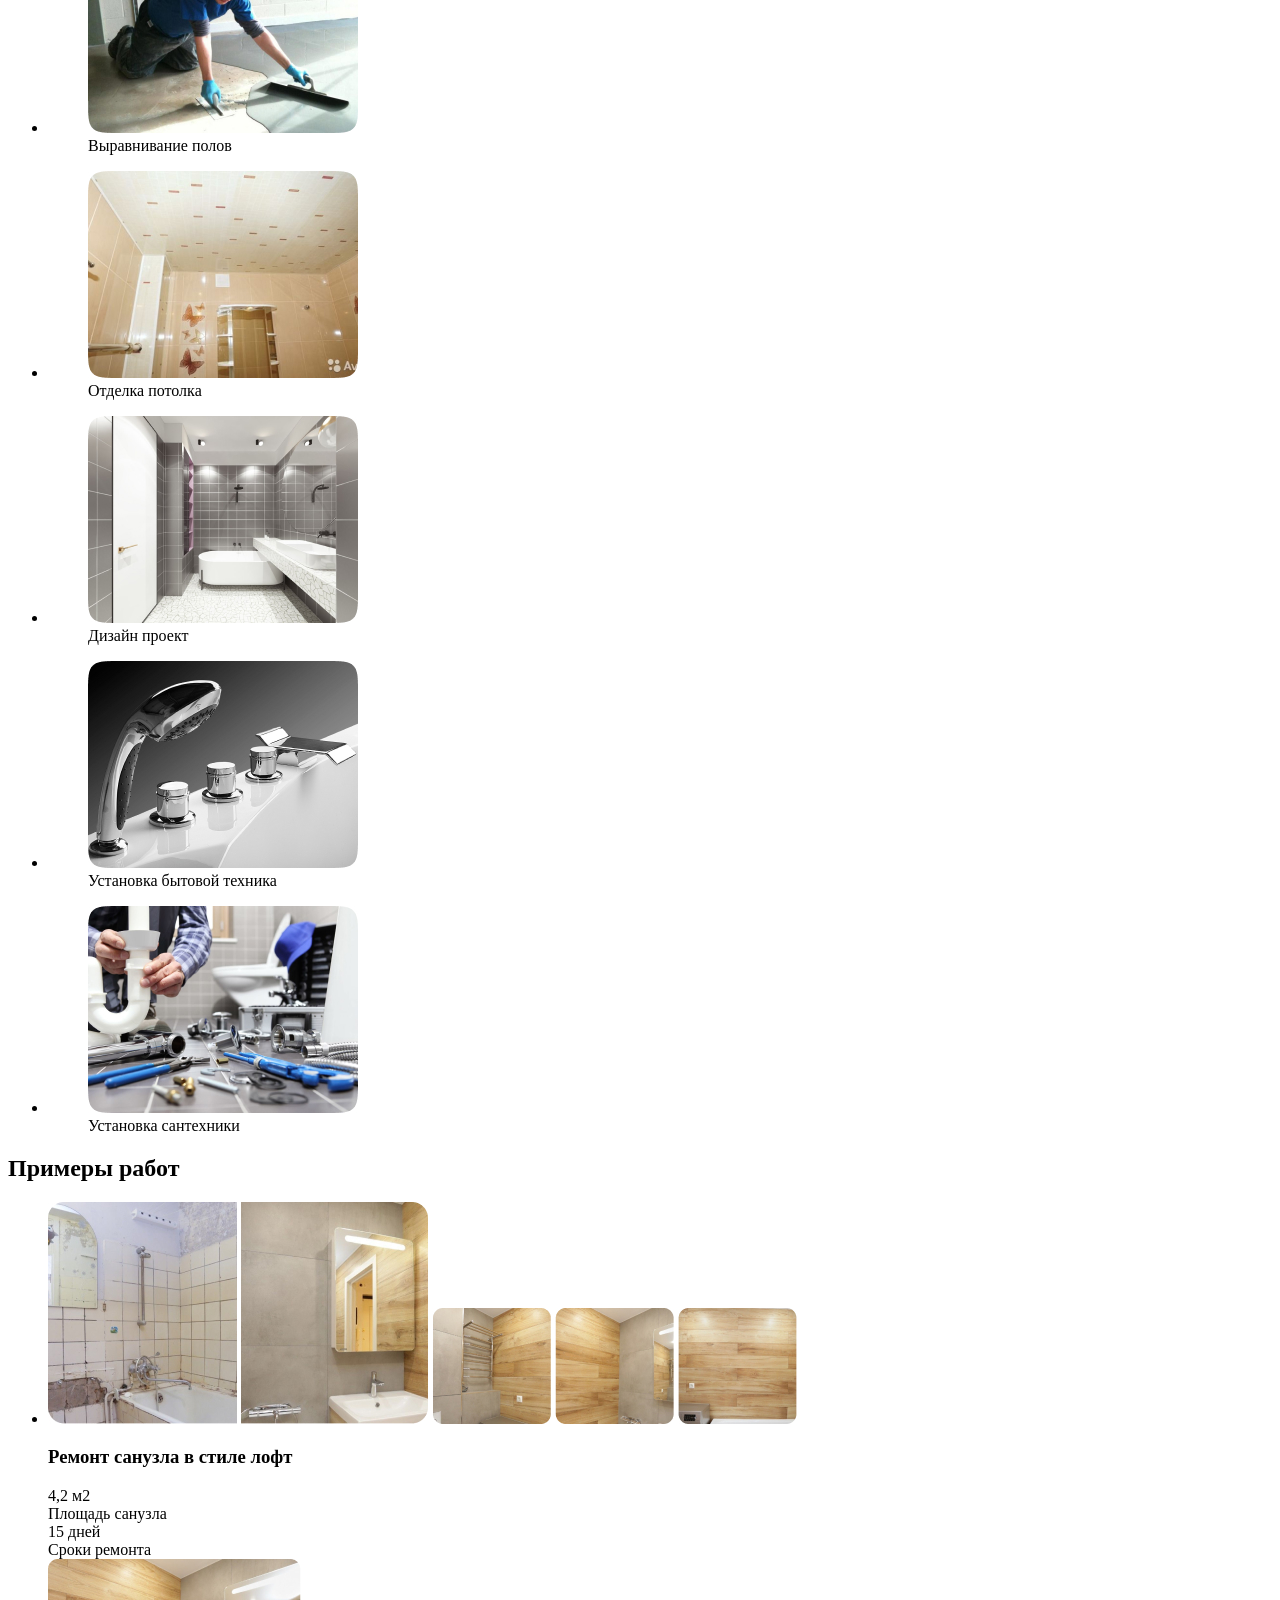
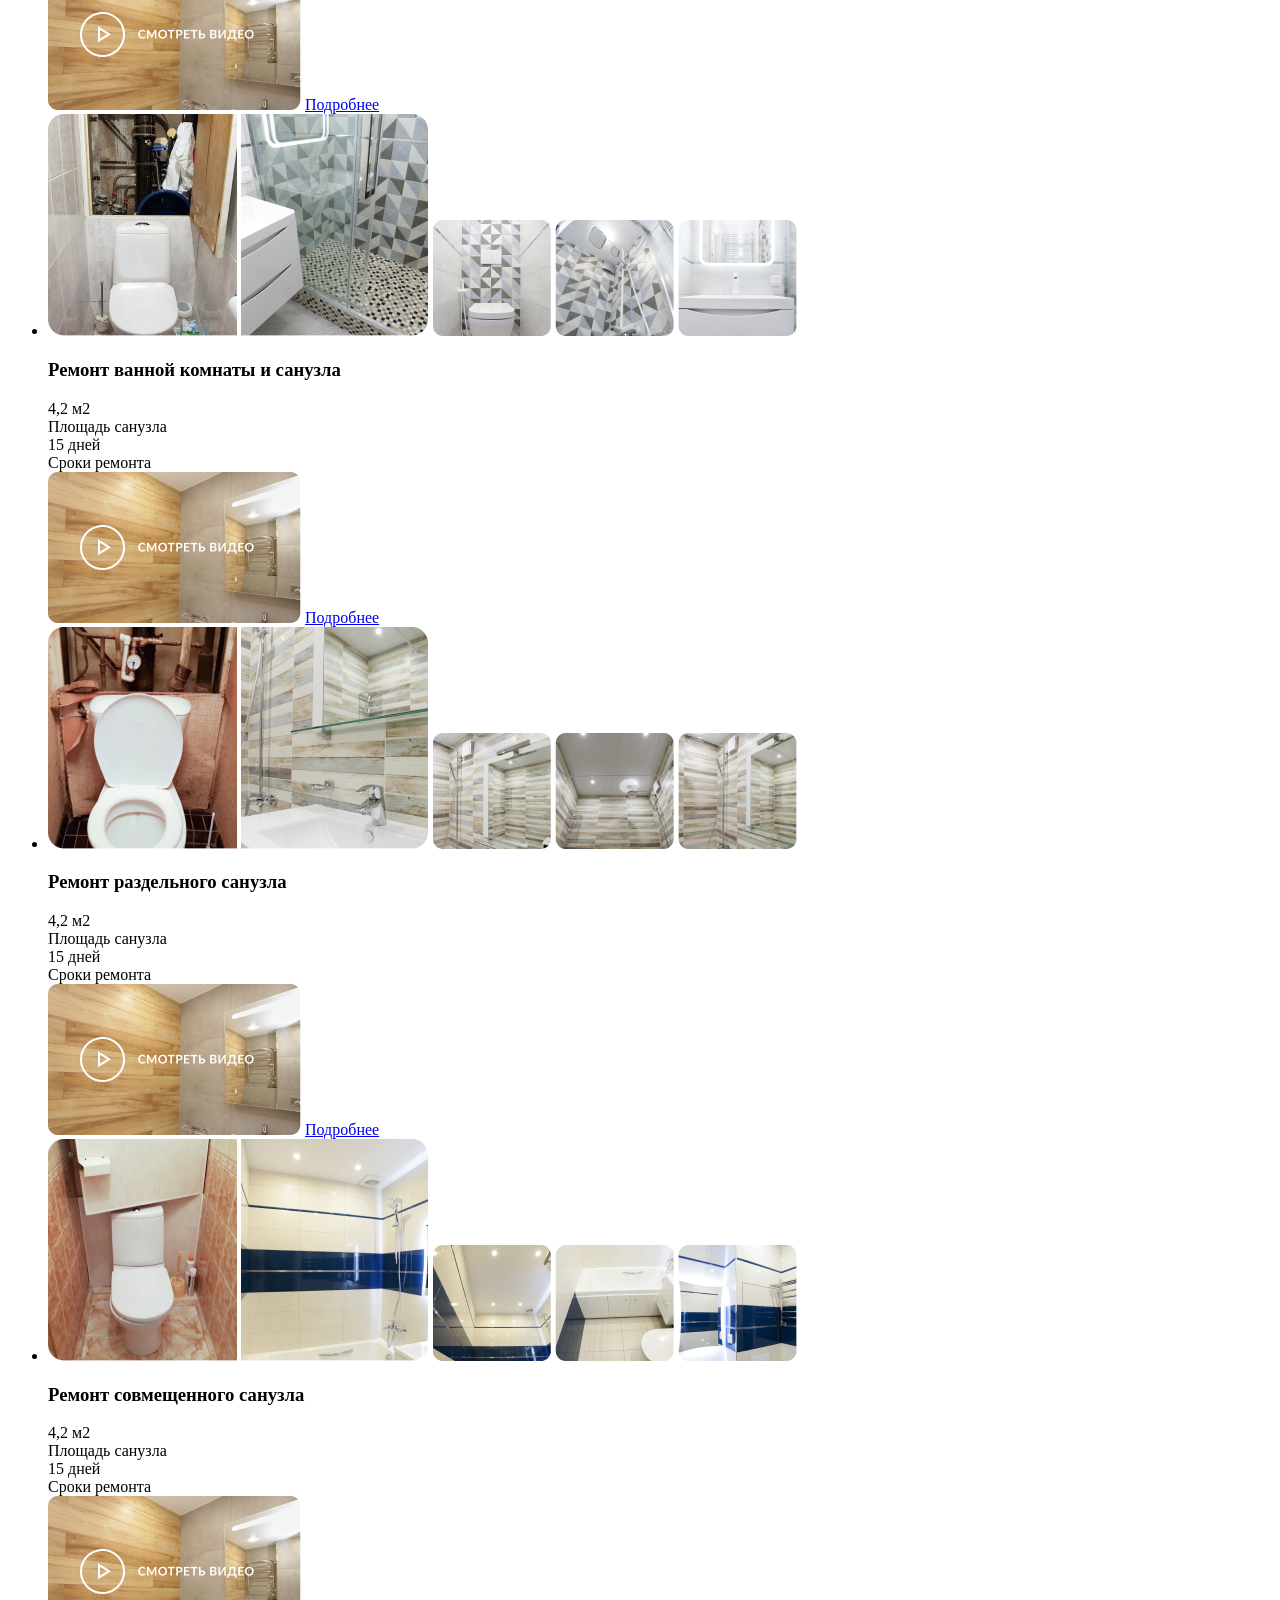
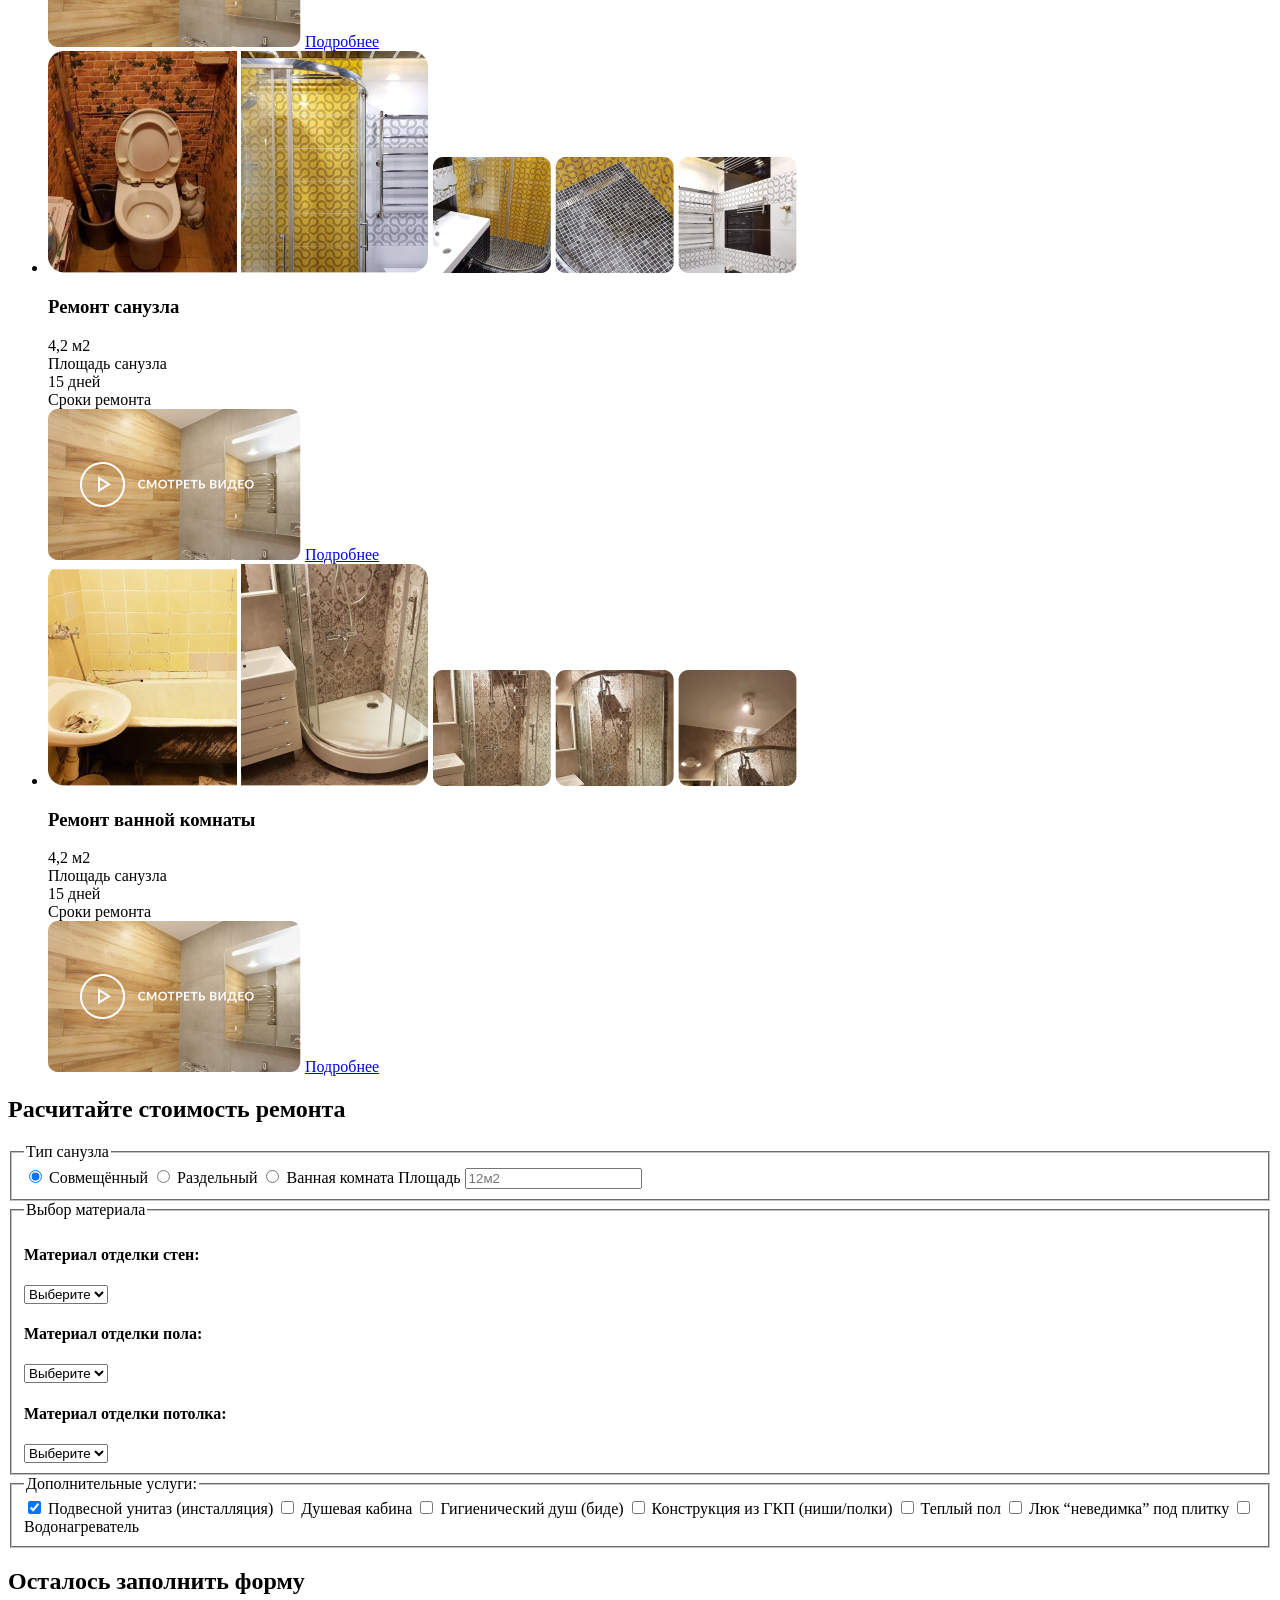
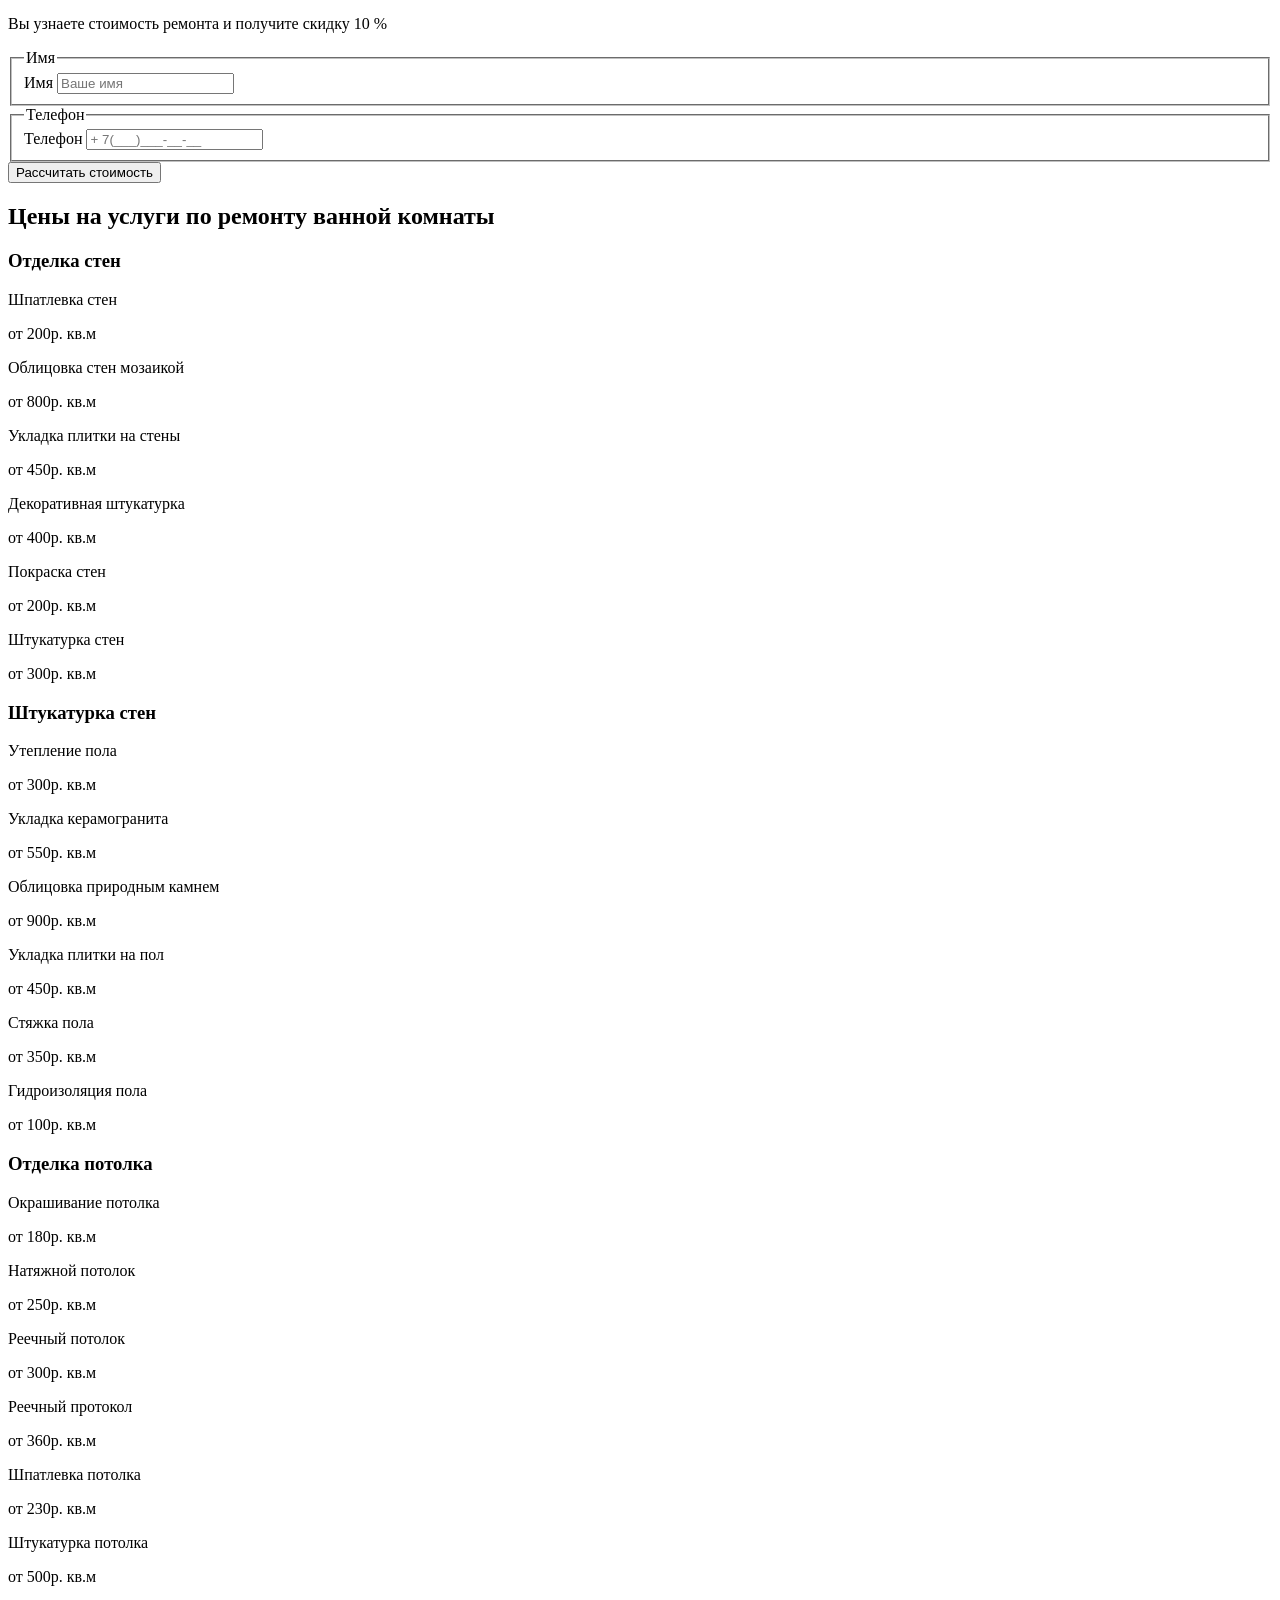
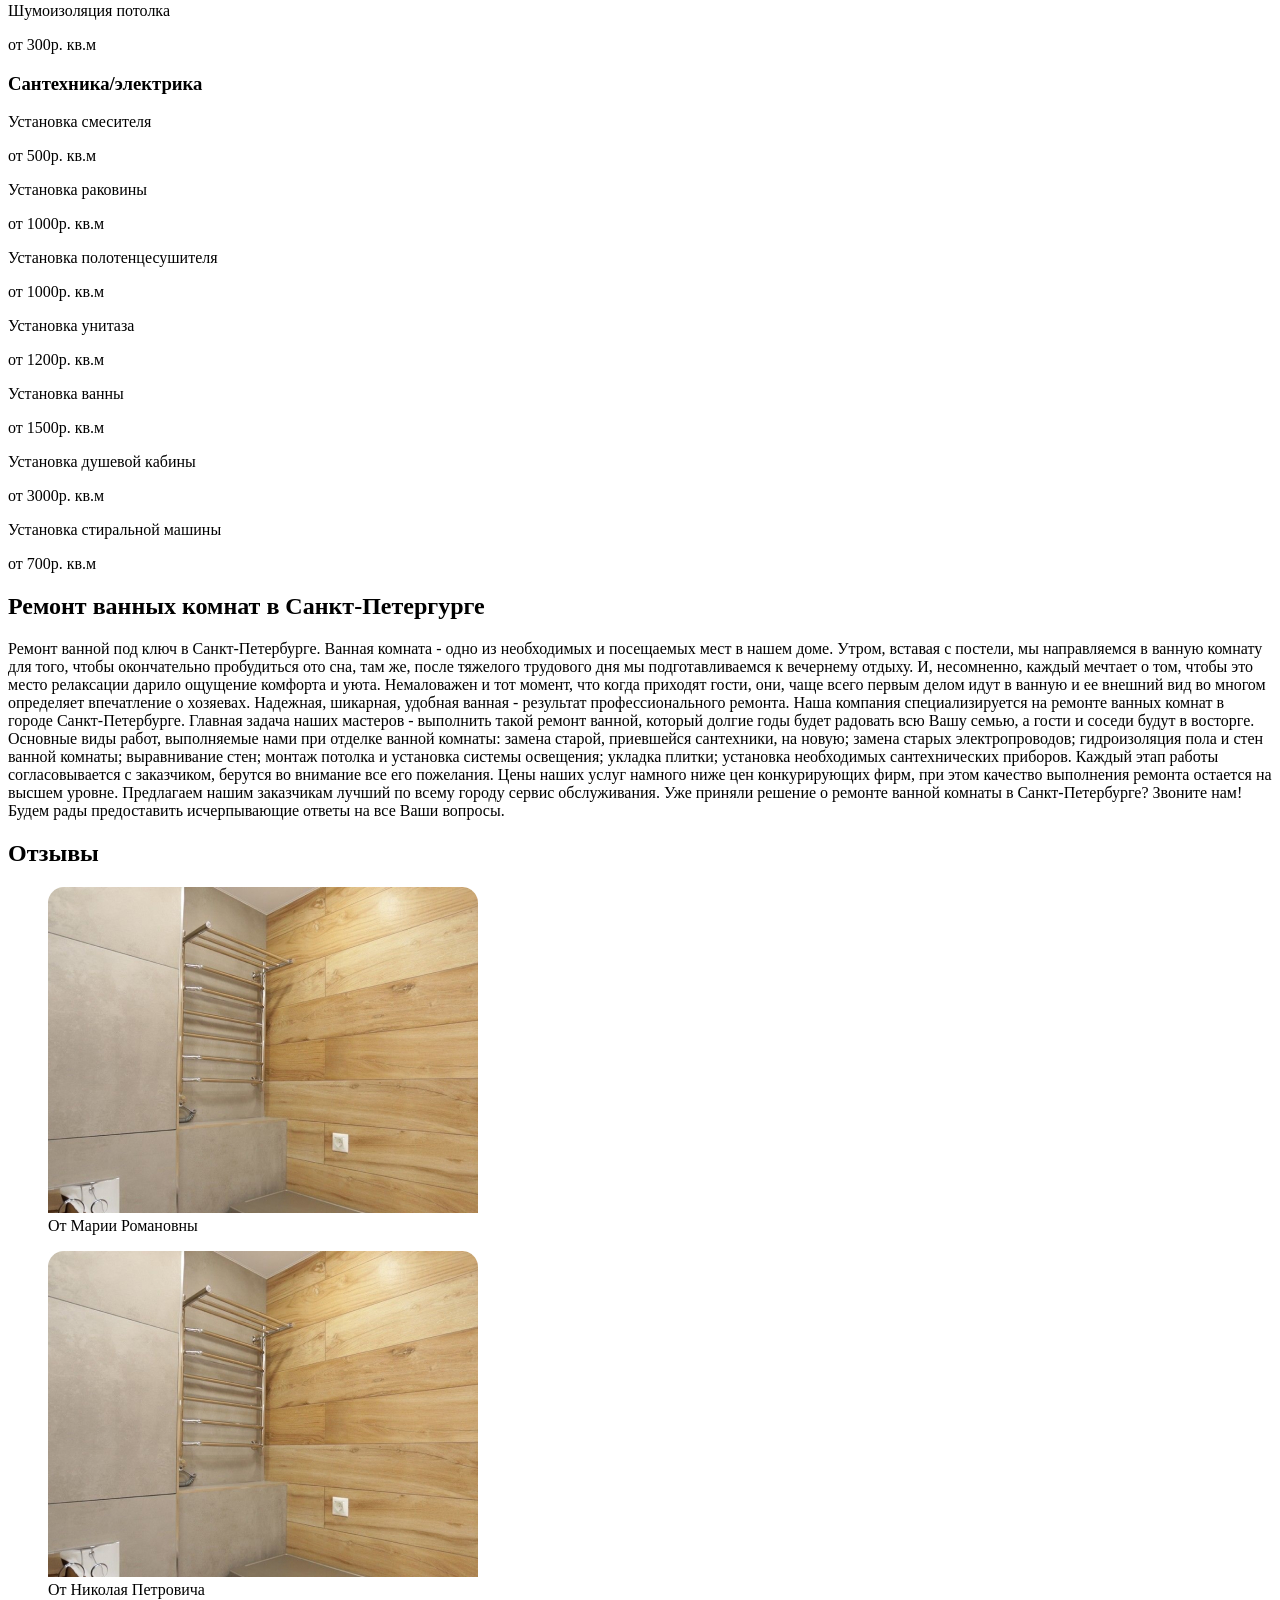
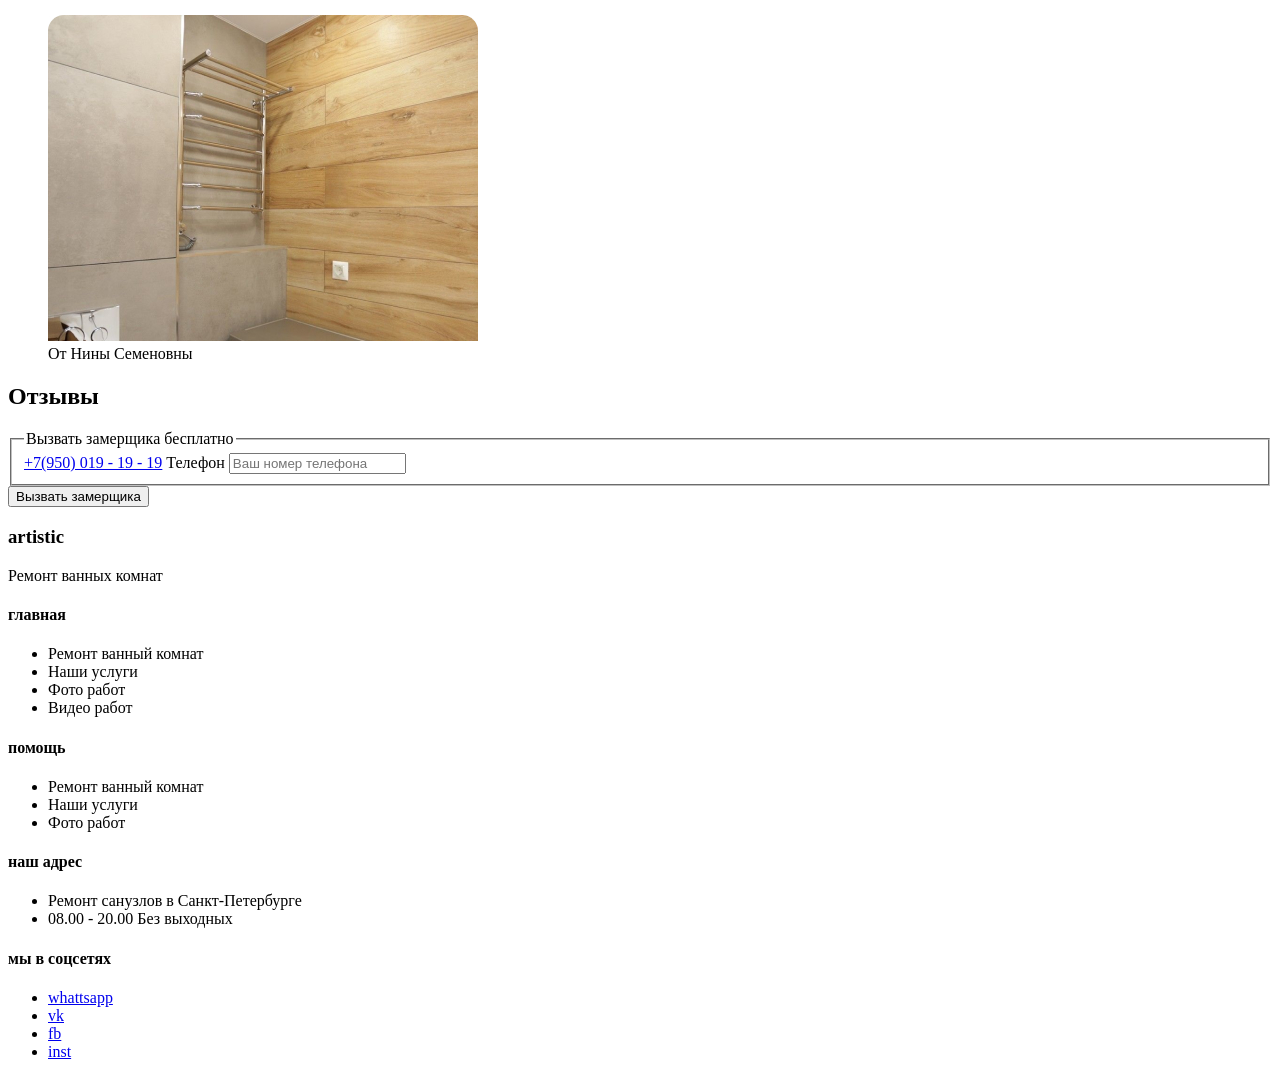
==== commit fe52aa5a: "changes" ====
--- a/app/html/index.html
+++ b/app/html/index.html
@@ -7,292 +7,664 @@
     <title>Document</title>
     <link rel="preconnect" href="https://fonts.googleapis.com">
     <link rel="preconnect" href="https://fonts.gstatic.com" crossorigin>
-    <link href="https://fonts.googleapis.com/css2?family=Raleway:wght@400;500;600;700;800&display=swap"
+    <link
+        href="https://fonts.googleapis.com/css2?family=Cormorant+Garamond:wght@400;500;700&family=Lato:wght@400;900&family=Montserrat:wght@400;500;700&display=swap"
         rel="stylesheet">
     <link rel="stylesheet" href="css/main.css">
-
-    <svg style="display: none;">
-        <symbol id="arrow" viewBox="0 0 25 9">
-            <path d="M25 5H1M1 5L3.5 1M1 5L4 8.5" fill="none" stroke="currentColor" />
-        </symbol>
-    </svg>
 </head>
 
-<body class="page-body">
+<body class="body">
     <header class="header">
         <div class="container">
-            <div class="header__top nav-box">
-                <a class="logo" href="#">
-                    <img class="logo__pic" src="../img/logo.svg" alt="logo">
-                </a>
+            <div class="header__top-panel">
+                <a href="#" class="logo"><img src="../img/logo.svg" alt="логотип"></a>
                 <nav class="nav">
                     <ul class="nav__list">
                         <li class="nav__item">
-                            <a href="#" class="nav__link">земля</a>
+                            <a href="#" class="nav__link">Главная</a>
                         </li>
                         <li class="nav__item">
-                            <a href="#" class="nav__link">крановые площадки</a>
+                            <a href="#" class="nav__link">Цены</a>
                         </li>
                         <li class="nav__item">
-                            <a href="#" class="nav__link">выгрузка вагонов</a>
+                            <a href="#" class="nav__link">Калькулятор ремонта</a>
                         </li>
                         <li class="nav__item">
-                            <a href="#" class="nav__link">фасовка</a>
+                            <a href="#" class="nav__link">Примеры работ</a>
                         </li>
                         <li class="nav__item">
-                            <a href="#" class="nav__link">щебень</a>
+                            <a href="#" class="nav__link">Новости</a>
+                        </li>
+                        <li class="nav__item">
+                            <a href="#" class="nav__link">Отзывы</a>
+                        </li>
+                        <li class="nav__item">
+                            <a href="tel:+7(950)0191919" class="nav__link">+7(950) 019 - 19 - 19</a>
                         </li>
                     </ul>
                 </nav>
-                <div class="contacts">
-                    <a class="contacts__item contacts__item--phone" href="tel:+7(927)6784514">
-                        +7 (927) 678-45-14
-                    </a>
-
-                    <a class="contacts__item contacts__item--address" href="#">
-                        г. Казань, Складская 20
-                    </a>
-                </div>
-                <button class="header__toggle header__toggle--closed" aria-label="переключатель меню"
-                    type="button"><span class="visually-hidden">открыть
-                        меню</span></button>
             </div>
-
-            <div class="header__bottom">
-
-                <div class="slider">
-                    <div class="slider__container">
-                        <div class="slider__slide">
-                            <div class="slider__description">
-                                <div class="slider__title">выгрузка вагонов, аренда земли, крановых площадок,
-                                    ответственное хранение</div>
-                                <button class="slider__order button button--primary" aria-label="заказать"
-                                    type="button">Заказать</button>
-                            </div>
-                            <img class="slider__img" src="../img/slide__img.jpg" alt="вагоны на фоне гор">
-                        </div>
-                    </div>
-                    <div class="slider__pagination">
-                        <button class="slider__button slider__button-left" aria-label="переключить на предыдущий слайд">
-                            <svg class="slider__button-icon">
-                                <use xlink:href="#arrow" />
-                            </svg>
-                        </button>
-                        <div class="slider__counter">1 / 3</div>
-                        <button class="slider__button slider__button-right" aria-label="переключить на следующий слайд">
-                            <svg class="slider__button-icon slider__button-icon--reverse">
-                                <use xlink:href="#arrow" />
-                            </svg>
-                        </button>
-                    </div>
-                </div>
-            </div>
+            <h1 class="header__head">artistic</h1>
+            <p class="header__text">Бережный и аккуратный ремонт для вашей ванной</p>
         </div>
     </header>
+    <section class="advantages">
+        <h2 class="advantages__head">Почему выбирают нас</h2>
+        <p class="advantages__text">Мы работаем только в Санкт-Петербурге. Благодаря этому поддерживаем качество и не
+            распылемся</p>
+        <ul class="advantages__list">
+            <li class="advantages__item">
+                <h3 class="advantages__title">Гарантия</h3>
+                <p class="advantages__description">Реальная гарантия 60 месяцев</p>
+            </li>
+            <li class="advantages__item">
+                <h3 class="advantages__title">Выгода</h3>
+                <p class="advantages__description">Ремонт ванной
+                    от 27 000 руб.</p>
+            </li>
+            <li class="advantages__item">
+                <h3 class="advantages__title">Скорость</h3>
+                <p class="advantages__description">Ванна под ключ
+                    за 12 дней </p>
+            </li>
+            <li class="advantages__item">
+                <h3 class="advantages__title">Опыт</h3>
+                <p class="advantages__description">Успешно трудимся
+                    начиная с 2007 года</p>
+            </li>
+        </ul>
+        <a href="#" class="advantages__link">Оставить заявку</a>
+    </section>
+    <section class="discount-price">
+        <h2 class="discount-price__head">Расчитайте стоимость ремонта санузла быстро
+            и легко со скидкой 5 000 рублей</h2>
+        <img class="discount-price__img" src="../img/bathroom-set_desktop.jpg" alt="набор для ванной из трех предметов">
+        <form action="get" class="discount-price__form form">
+            <fieldset class="form__fieldset">
+                <legend class="visually-hidden">Площадь санузла</legend>
+                <label class="form__label" for="area">Площадь санузла</label>
+                <input class="form__textfield" id="area" type="number" name="area" placeholder="м2">
+            </fieldset>
+            <fieldset class="form__fieldset">
+                <legend class="visually-hidden">Имя</legend>
+                <label class="form__label" for="name">Имя</label>
+                <input class="form__textfield" id="name" type="text" name="name" placeholder="Ваше имя">
+            </fieldset>
+            <fieldset class="form__fieldset">
+                <legend class="visually-hidden">Телефон</legend>
+                <label class="form__label" for="phone">Телефон</label>
+                <input class="form__textfield" id="phone" type="number" name="phone" placeholder="+ 7(___)___-__-__">
+            </fieldset>
+            <button class="form__submit" type="submit">Рассчитать стоимость</button>
+        </form>
+    </section>
     <section class="services">
-        <h2 class="services__header">Чем мы можем быть полезны?</h2>
-        <div class="services__wrapper">
-            <div class="services__frame">
-                <div class="services__icon">
-                    <div class="services__icon-img">
-                        <img class="services__icon-pic" src="../img/icon-map.svg" alt="иконка карты">
-                    </div>
-                    <p class="services__icon-text">Смотреть карту территорий</p>
-                </div>
-                <picture>
-                    <source media="(max-width: 1074px)" srcset="../img/services-1-tablet.jpg">
-                    <img class="services__picture" src="../img/services-1.jpg" alt="крановая площадка">
-                </picture>
-                <a class="services__description" href="#">крановая площадка</a>
-            </div>
-            <div class="services__frame">
-                <picture>
-                    <source media="(max-width: 1074px)" srcset="../img/services-2-tablet.jpg">
-                    <img class="services__picture" src="../img/services-2.jpg" alt="товары сельского хозяйства">
-                </picture>
-                <a class="services__description" href="#">товары сельского хозяйства</a>
-            </div>
-            <div class="services__frame">
-                <picture>
-                    <source media="(max-width: 1074px)" srcset="../img/services-3-tablet.jpg">
-                    <img class="services__picture" src="../img/services-3.jpg" alt="фасовка">
-                </picture>
-                <a class="services__description" href="#">фасовка от 300 гр до 1 тонны</a>
-            </div>
-            <div class="services__frame">
-                <picture>
-                    <source media="(max-width: 1074px)" srcset="../img/services-4-tablet.jpg">
-                    <img class="services__picture" src="../img/services-4.jpg" alt="гранитный щебень">
-                </picture>
-                <a class="services__description" href="#">гранитный щебень</a>
-            </div>
-            <div class="services__frame">
-                <div class="services__icon">
-                    <div class="services__icon-img">
-                        <img class="services__icon-pic" src="../img/icon-map.svg" alt="иконка карты">
-                    </div>
-                    <p class="services__icon-text">Смотреть карту территорий</p>
-                </div>
-                <picture>
-                    <source media="(max-width: 1074px)" srcset="../img/services-5-tablet.jpg">
-                    <img class="services__picture" src="../img/services-5.jpg" alt="земля">
-                </picture>
-                <a class="services__description" href="#">аренда земли</a>
-            </div>
-            <div class="services__frame">
-                <div class="services__icon">
-                    <div class="services__icon-img">
-                        <img class="services__icon-pic" src="../img/icon-map.svg" alt="иконка карты">
-                    </div>
-                    <p class="services__icon-text">Смотреть карту территорий</p>
-                </div>
-                <picture>
-                    <source media="(max-width: 1074px)" srcset="../img/services-6-tablet.jpg">
-                    <img class="services__picture" src="../img/services-6.jpg" alt="склад">
-                </picture>
-                <a class="services__description" href="#">аренда складов</a>
-            </div>
-            <div class="services__frame">
-                <picture>
-                    <source media="(max-width: 1074px)" srcset="../img/services-7-tablet.jpg">
-                    <img class="services__picture" src="../img/services-7.jpg" alt="выгрузка вагонов">
-                </picture>
-                <a class="services__description" href="#">выгрузка вагонов и ответственное хранение</a>
-            </div>
-            <div class="services__frame">
-                <picture>
-                    <source media="(max-width: 1074px)" srcset="../img/services-8-tablet.jpg">
-                    <img class="services__picture" src="../img/services-8.jpg" alt="автомобильные весы">
-                </picture>
-                <a class="services__description" href="#">автомобильные весы 18м, 80тн</a>
-            </div>
-            <div class="services__frame">
-                <picture>
-                    <source media="(max-width: 1074px)" srcset="../img/services-9-tablet.jpg">
-                    <img class="services__picture" src="../img/services-9.jpg" alt="железодорожные весы">
-                </picture>
-                <a class="services__description" href="#">железодорожные весы на 2 вагона</a>
-            </div>
+        <h2 class="services__head">Виды работ</h2>
+        <ul class="services__list">
+            <li class="services__item">
+                <figure>
+                    <picture>
+                        <source media="(max-width: 1074px)" srcset="../img/services-1_mobile.jpg">
+                        <img src="../img/services-1_desktop.jpg" alt="изображение санузла">
+                    </picture>
+                    <figcaption>Ремонт санузлов под ключ</figcaption>
+                </figure>
+            </li>
+            <li class="services__item">
+                <figure>
+                    <picture>
+                        <source media="(max-width: 1074px)" srcset="../img/services-2_mobile.jpg">
+                        <img src="../img/services-2_desktop.jpg" alt="изображение досок">
+                    </picture>
+                    <figcaption>Закупка и доставка товаров</figcaption>
+                </figure>
+            </li>
+            <li class="services__item">
+                <figure>
+                    <picture>
+                        <source media="(max-width: 1074px)" srcset="../img/services-3_mobile.jpg">
+                        <img src="../img/services-3_desktop.jpg" alt="изображение демонтажа плитки">
+                    </picture>
+                    <figcaption>Демонтажные работы</figcaption>
+                </figure>
+            </li>
+            <li class="services__item">
+                <figure>
+                    <picture>
+                        <source media="(max-width: 1074px)" srcset="../img/services-4_mobile.jpg">
+                        <img src="../img/services-4_desktop.jpg" alt="изображение разводки электропроводки">
+                    </picture>
+                    <figcaption>Разводка электропроводки</figcaption>
+                </figure>
+            </li>
+            <li class="services__item">
+                <figure>
+                    <picture>
+                        <source media="(max-width: 1074px)" srcset="../img/services-5_mobile.jpg">
+                        <img src="../img/services-5_desktop.jpg" alt="изображение укладки плитки на пол">
+                    </picture>
+                    <figcaption>Укладка плитки на стены и пол</figcaption>
+                </figure>
+            </li>
+            <li class="services__item">
+                <figure>
+                    <picture>
+                        <source media="(max-width: 1074px)" srcset="../img/services-6_mobile.jpg">
+                        <img src="../img/services-6_desktop.jpg" alt="изображение труб">
+                    </picture>
+                    <figcaption>Разводка труб</figcaption>
+                </figure>
+            </li>
+            <li class="services__item">
+                <figure>
+                    <picture>
+                        <source media="(max-width: 1074px)" srcset="../img/services-7_mobile.jpg">
+                        <img src="../img/services-7_desktop.jpg" alt="изображение отделанных стен">
+                    </picture>
+                    <figcaption>Отделка стен</figcaption>
+                </figure>
+            </li>
+            <li class="services__item">
+                <figure>
+                    <picture>
+                        <source media="(max-width: 1074px)" srcset="../img/services-8_mobile.jpg">
+                        <img src="../img/services-8_desktop.jpg" alt="изображение выравнивания полов">
+                    </picture>
+                    <figcaption>Выравнивание полов</figcaption>
+                </figure>
+            </li>
+            <li class="services__item">
+                <figure>
+                    <picture>
+                        <source media="(max-width: 1074px)" srcset="../img/services-9_mobile.jpg">
+                        <img src="../img/services-9_desktop.jpg" alt="изображение отделанного потолка">
+                    </picture>
+                    <figcaption>Отделка потолка</figcaption>
+                </figure>
+            </li>
+            <li class="services__item">
+                <figure>
+                    <picture>
+                        <source media="(max-width: 1074px)" srcset="../img/services-10_mobile.jpg">
+                        <img src="../img/services-10_desktop.jpg" alt="изображение санузла">
+                    </picture>
+                    <figcaption>Дизайн проект</figcaption>
+                </figure>
+            </li>
+            <li class="services__item">
+                <figure>
+                    <picture>
+                        <source media="(max-width: 1074px)" srcset="../img/services-11_mobile.jpg">
+                        <img src="../img/services-11_desktop.jpg" alt="изображение душа">
+                    </picture>
+                    <figcaption>Установка бытовой техника</figcaption>
+                </figure>
+            </li>
+            <li class="services__item">
+                <figure>
+                    <picture>
+                        <source media="(max-width: 1074px)" srcset="../img/services-12_mobile.jpg">
+                        <img src="../img/services-12_desktop.jpg" alt="изображение установки сантехники">
+                    </picture>
+                    <figcaption>Установка сантехники</figcaption>
+                </figure>
+            </li>
+        </ul>
+    </section>
+    <section class="examples">
+        <h2 class="examples__head">Примеры работ</h2>
+        <ul class="examples__list">
+            <li class="examples__item">
+                <div class="examples__before-after">
+                    <picture>
+                        <source media="(max-width: 1074px)" srcset="../img/before-1_mobile.jpg">
+                        <img src="../img/before-1_desktop.jpg" alt="фото до ремонта">
+                    </picture>
+                    <picture>
+                        <source media="(max-width: 1074px)" srcset="../img/after-1_mobile.jpg">
+                        <img src="../img/after-1_desktop.jpg" alt="фото после ремонта">
+                    </picture>
+                    <picture>
+                        <source media="(max-width: 1074px)" srcset="../img/examples-1-1_mobile.jpg">
+                        <img src="../img/examples-1-1_desktop.jpg" alt="пример работы">
+                    </picture>
+                    <picture>
+                        <source media="(max-width: 1074px)" srcset="../img/examples-1-2_mobile.jpg">
+                        <img src="../img/examples-1-2_desktop.jpg" alt="пример работы">
+                    </picture>
+                    <picture>
+                        <source media="(max-width: 1074px)" srcset="../img/examples-1-3_mobile.jpg">
+                        <img src="../img/examples-1-3_desktop.jpg" alt="пример работы">
+                    </picture>
+                </div>
+                <div class="examples__remont">
+                    <h3 class="examples__title">Ремонт санузла в стиле лофт</h3>
+                    <div class="examples__area-number">4,2 м2</div>
+                    <div class="examples__area">Площадь санузла</div>
+                    <div class="examples__terms-days">15 дней</div>
+                    <div class="examples__terms">Сроки ремонта</div>
+                    <picture>
+                        <source media="(max-width: 1074px)" srcset="../img/video_mobile.jpg">
+                        <img src="../img/video_desktop.jpg" alt="видео ремонта">
+                    </picture>
+                    <a href="#" class="examples__more">Подробнее</a>
+                </div>
+            </li>
+            <li class="examples__item">
+                <div class="examples__before-after">
+                    <picture>
+                        <source media="(max-width: 1074px)" srcset="../img/before-2_mobile.jpg">
+                        <img src="../img/before-2_desktop.jpg" alt="фото до ремонта">
+                    </picture>
+                    <picture>
+                        <source media="(max-width: 1074px)" srcset="../img/after-2_mobile.jpg">
+                        <img src="../img/after-2_desktop.jpg" alt="фото после ремонта">
+                    </picture>
+                    <picture>
+                        <source media="(max-width: 1074px)" srcset="../img/examples-2-1_mobile.jpg">
+                        <img src="../img/examples-2-1_desktop.jpg" alt="пример работы">
+                    </picture>
+                    <picture>
+                        <source media="(max-width: 1074px)" srcset="../img/examples-2-2_mobile.jpg">
+                        <img src="../img/examples-2-2_desktop.jpg" alt="пример работы">
+                    </picture>
+                    <picture>
+                        <source media="(max-width: 1074px)" srcset="../img/examples-2-3_mobile.jpg">
+                        <img src="../img/examples-2-3_desktop.jpg" alt="пример работы">
+                    </picture>
+                </div>
+                <div class="examples__remont">
+                    <h3 class="examples__title">Ремонт ванной комнаты
+                        и санузла</h3>
+                    <div class="examples__area-number">4,2 м2</div>
+                    <div class="examples__area">Площадь санузла</div>
+                    <div class="examples__terms-days">15 дней</div>
+                    <div class="examples__terms">Сроки ремонта</div>
+                    <picture>
+                        <source media="(max-width: 1074px)" srcset="../img/video_mobile.jpg">
+                        <img src="../img/video_desktop.jpg" alt="видео ремонта">
+                    </picture>
+                    <a href="#" class="examples__more">Подробнее</a>
+                </div>
+            </li>
+            <li class="examples__item">
+                <div class="examples__before-after">
+                    <picture>
+                        <source media="(max-width: 1074px)" srcset="../img/before-3_mobile.jpg">
+                        <img src="../img/before-3_desktop.jpg" alt="фото до ремонта">
+                    </picture>
+                    <picture>
+                        <source media="(max-width: 1074px)" srcset="../img/after-3_mobile.jpg">
+                        <img src="../img/after-3_desktop.jpg" alt="фото после ремонта">
+                    </picture>
+                    <picture>
+                        <source media="(max-width: 1074px)" srcset="../img/examples-3-1_mobile.jpg">
+                        <img src="../img/examples-3-1_desktop.jpg" alt="пример работы">
+                    </picture>
+                    <picture>
+                        <source media="(max-width: 1074px)" srcset="../img/examples-3-2_mobile.jpg">
+                        <img src="../img/examples-3-2_desktop.jpg" alt="пример работы">
+                    </picture>
+                    <picture>
+                        <source media="(max-width: 1074px)" srcset="../img/examples-3-3_mobile.jpg">
+                        <img src="../img/examples-3-3_desktop.jpg" alt="пример работы">
+                    </picture>
+                </div>
+                <div class="examples__remont">
+                    <h3 class="examples__title">Ремонт раздельного санузла</h3>
+                    <div class="examples__area-number">4,2 м2</div>
+                    <div class="examples__area">Площадь санузла</div>
+                    <div class="examples__terms-days">15 дней</div>
+                    <div class="examples__terms">Сроки ремонта</div>
+                    <picture>
+                        <source media="(max-width: 1074px)" srcset="../img/video_mobile.jpg">
+                        <img src="../img/video_desktop.jpg" alt="видео ремонта">
+                    </picture>
+                    <a href="#" class="examples__more">Подробнее</a>
+                </div>
+            </li>
+            <li class="examples__item">
+                <div class="examples__before-after">
+                    <picture>
+                        <source media="(max-width: 1074px)" srcset="../img/before-4_mobile.jpg">
+                        <img src="../img/before-4_desktop.jpg" alt="фото до ремонта">
+                    </picture>
+                    <picture>
+                        <source media="(max-width: 1074px)" srcset="../img/after-4_mobile.jpg">
+                        <img src="../img/after-4_desktop.jpg" alt="фото после ремонта">
+                    </picture>
+                    <picture>
+                        <source media="(max-width: 1074px)" srcset="../img/examples-4-1_mobile.jpg">
+                        <img src="../img/examples-4-1_desktop.jpg" alt="пример работы">
+                    </picture>
+                    <picture>
+                        <source media="(max-width: 1074px)" srcset="../img/examples-4-2_mobile.jpg">
+                        <img src="../img/examples-4-2_desktop.jpg" alt="пример работы">
+                    </picture>
+                    <picture>
+                        <source media="(max-width: 1074px)" srcset="../img/examples-4-3_mobile.jpg">
+                        <img src="../img/examples-4-3_desktop.jpg" alt="пример работы">
+                    </picture>
+                </div>
+                <div class="examples__remont">
+                    <h3 class="examples__title">Ремонт совмещенного санузла</h3>
+                    <div class="examples__area-number">4,2 м2</div>
+                    <div class="examples__area">Площадь санузла</div>
+                    <div class="examples__terms-days">15 дней</div>
+                    <div class="examples__terms">Сроки ремонта</div>
+                    <picture>
+                        <source media="(max-width: 1074px)" srcset="../img/video_mobile.jpg">
+                        <img src="../img/video_desktop.jpg" alt="видео ремонта">
+                    </picture>
+                    <a href="#" class="examples__more">Подробнее</a>
+                </div>
+            </li>
+            <li class="examples__item">
+                <div class="examples__before-after">
+                    <picture>
+                        <source media="(max-width: 1074px)" srcset="../img/before-5_mobile.jpg">
+                        <img src="../img/before-5_desktop.jpg" alt="фото до ремонта">
+                    </picture>
+                    <picture>
+                        <source media="(max-width: 1074px)" srcset="../img/after-5_mobile.jpg">
+                        <img src="../img/after-5_desktop.jpg" alt="фото после ремонта">
+                    </picture>
+                    <picture>
+                        <source media="(max-width: 1074px)" srcset="../img/examples-5-1_mobile.jpg">
+                        <img src="../img/examples-5-1_desktop.jpg" alt="пример работы">
+                    </picture>
+                    <picture>
+                        <source media="(max-width: 1074px)" srcset="../img/examples-5-2_mobile.jpg">
+                        <img src="../img/examples-5-2_desktop.jpg" alt="пример работы">
+                    </picture>
+                    <picture>
+                        <source media="(max-width: 1074px)" srcset="../img/examples-5-3_mobile.jpg">
+                        <img src="../img/examples-5-3_desktop.jpg" alt="пример работы">
+                    </picture>
+                </div>
+                <div class="examples__remont">
+                    <h3 class="examples__title">Ремонт санузла</h3>
+                    <div class="examples__area-number">4,2 м2</div>
+                    <div class="examples__area">Площадь санузла</div>
+                    <div class="examples__terms-days">15 дней</div>
+                    <div class="examples__terms">Сроки ремонта</div>
+                    <picture>
+                        <source media="(max-width: 1074px)" srcset="../img/video_mobile.jpg">
+                        <img src="../img/video_desktop.jpg" alt="видео ремонта">
+                    </picture>
+                    <a href="#" class="examples__more">Подробнее</a>
+                </div>
+            </li>
+            <li class="examples__item">
+                <div class="examples__before-after">
+                    <picture>
+                        <source media="(max-width: 1074px)" srcset="../img/before-6_mobile.jpg">
+                        <img src="../img/before-6_desktop.jpg" alt="фото до ремонта">
+                    </picture>
+                    <picture>
+                        <source media="(max-width: 1074px)" srcset="../img/after-6_mobile.jpg">
+                        <img src="../img/after-6_desktop.jpg" alt="фото после ремонта">
+                    </picture>
+                    <picture>
+                        <source media="(max-width: 1074px)" srcset="../img/examples-6-1_mobile.jpg">
+                        <img src="../img/examples-6-1_desktop.jpg" alt="пример работы">
+                    </picture>
+                    <picture>
+                        <source media="(max-width: 1074px)" srcset="../img/examples-6-2_mobile.jpg">
+                        <img src="../img/examples-6-2_desktop.jpg" alt="пример работы">
+                    </picture>
+                    <picture>
+                        <source media="(max-width: 1074px)" srcset="../img/examples-6-3_mobile.jpg">
+                        <img src="../img/examples-6-3_desktop.jpg" alt="пример работы">
+                    </picture>
+                </div>
+                <div class="examples__remont">
+                    <h3 class="examples__title">Ремонт ванной комнаты</h3>
+                    <div class="examples__area-number">4,2 м2</div>
+                    <div class="examples__area">Площадь санузла</div>
+                    <div class="examples__terms-days">15 дней</div>
+                    <div class="examples__terms">Сроки ремонта</div>
+                    <picture>
+                        <source media="(max-width: 1074px)" srcset="../img/video_mobile.jpg">
+                        <img src="../img/video_desktop.jpg" alt="видео ремонта">
+                    </picture>
+                    <a href="#" class="examples__more">Подробнее</a>
+                </div>
+            </li>
+        </ul>
+    </section>
+    <section class="calculator">
+        <h2 class="calculator__head">Расчитайте стоимость ремонта</h2>
+        <form action="get" class="calculator__form form">
+            <fieldset class="form__bathroom-type">
+                <legend class="form__legend">Тип санузла</legend>
+                <input class="form__choice" type="radio" name="type" value="choice" id="combined" checked>
+                <label class="form__choice-which" for="combined">Совмещённый</label>
+                <input class="form__choice" type="radio" name="type" value="choice" id="separate">
+                <label class="form__choice-which" for="separate">Раздельный</label>
+                <input class="form__choice" type="radio" name="type" value="choice" id="bathroom">
+                <label class="form__choice-which" for="bathroom">Ванная комната</label>
+
+                <label class="form__area" for="bathroom-area">Площадь</label>
+                <input class="form__textfield" id="bathroom-area" type="number" name="area" placeholder="12м2">
+            </fieldset>
+            <fieldset class="form__materials materials">
+                <legend class="visually-hidden">Выбор материала</legend>
+                <h4 class="materials__head">Материал отделки стен:</h4>
+                <select name="materials">
+                    <option>Выберите</option>
+                    <option>Пункт 2</option>
+                </select>
+                <h4 class="materials__head">Материал отделки пола:</h4>
+                <select name="materials">
+                    <option>Выберите</option>
+                    <option>Пункт 2</option>
+                </select>
+                <h4 class="materials__head">Материал отделки потолка:</h4>
+                <select name="materials">
+                    <option>Выберите</option>
+                    <option>Пункт 2</option>
+                </select>
+            </fieldset>
+            <fieldset class="form__additional-services additional-services">
+                <legend class="form__legend">Дополнительные услуги:</legend>
+                <input class="additional-services__checkbox" type="checkbox" name="addition" value="choice"
+                    id="installation" checked>
+                <label class="additional-services__label" for="installation">Подвесной унитаз
+                    (инсталляция)</label>
+                <input class="additional-services__checkbox" type="checkbox" name="addition" value="choice" id="shower">
+                <label class="additional-services__label" for="shower">Душевая кабина</label>
+                <input class="additional-services__checkbox" type="checkbox" name="addition" value="choice" id="bidet">
+                <label class="additional-services__label" for="bidet">Гигиенический душ (биде)</label>
+                <input class="additional-services__checkbox" type="checkbox" name="addition" value="choice"
+                    id="construction">
+                <label class="additional-services__label" for="construction">Конструкция из ГКП
+                    (ниши/полки)</label>
+                <input class="additional-services__checkbox" type="checkbox" name="addition" value="choice"
+                    id="warmfloor">
+                <label class="additional-services__label" for="warmfloor">Теплый пол</label>
+                <input class="additional-services__checkbox" type="checkbox" name="addition" value="choice" id="hatch">
+                <label class="additional-services__label" for="hatch">Люк “неведимка” под плитку</label>
+                <input class="additional-services__checkbox" type="checkbox" name="addition" value="choice" id="boiler">
+                <label class="additional-services__label" for="boiler">Водонагреватель</label>
+            </fieldset>
+
+            <h2 class="form__head">Осталось заполнить форму</h2>
+            <p class="form__text">Вы узнаете стоимость ремонта
+                и получите скидку 10 %</p>
+            <fieldset class="form__fieldset">
+                <legend class="visually-hidden">Имя</legend>
+                <label class="form__label" for="final-name">Имя</label>
+                <input class="form__textfield" id="final-name" type="text" name="name" placeholder="Ваше имя">
+            </fieldset>
+            <fieldset class="form__fieldset">
+                <legend class="visually-hidden">Телефон</legend>
+                <label class="form__label" for="final-phone">Телефон</label>
+                <input class="form__textfield" id="final-phone" type="number" name="phone"
+                    placeholder="+ 7(___)___-__-__">
+            </fieldset>
+            <button class="form__submit" type="submit">Рассчитать стоимость</button>
+        </form>
+    </section>
+    <section class="price">
+        <h2 class="price__head">Цены на услуги по ремонту ванной комнаты</h2>
+        <h3 class="price__title">Отделка стен</h3>
+        <div class="price__column">
+            <p class="price__service">Шпатлевка стен</p>
+            <p class="price__price">от 200р. кв.м</p>
+            <p class="price__service">Облицовка стен мозаикой</p>
+            <p class="price__price">от 800р. кв.м</p>
+            <p class="price__service">Укладка плитки на стены</p>
+            <p class="price__price">от 450р. кв.м</p>
+            <p class="price__service">Декоративная штукатурка</p>
+            <p class="price__price">от 400р. кв.м</p>
+            <p class="price__service">Покраска стен</p>
+            <p class="price__price">от 200р. кв.м</p>
+            <p class="price__service">Штукатурка стен</p>
+            <p class="price__price">от 300р. кв.м</p>
         </div>
-    </section>
-    <section class="advantages">
-        <div class="container">
-            <h2 class="advantages__header">Наши преимущества</h2>
-            <ol class="advantages__list">
-                <li class="advantages__item advantages__item--1">11,5 га площадь базы</li>
-                <li class="advantages__item advantages__item--2">2 своих тепловоза</li>
-                <li class="advantages__item advantages__item--3">Повышенный путь для выгрузки инертных грузов</li>
-                <li class="advantages__item advantages__item--4">8 км от центра Казани</li>
-                <li class="advantages__item advantages__item--5">Возможность выгрузки хопров и сыпучих грузов</li>
-                <li class="advantages__item advantages__item--6">Железнодорожные весы на 2 вагона</li>
-                <li class="advantages__item advantages__item--7">Автомобильные весы 18 м на 80 тонн</li>
-                <li class="advantages__item advantages__item--8">3 пандуса для выгрузки и загрузки крытых вагонов и фур
-                </li>
-                <li class="advantages__item advantages__item--9">Козловой кран</li>
-            </ol>
+        <h3 class="price__title">Штукатурка стен</h3>
+        <div class="price__column">
+            <p class="price__service">Утепление пола</p>
+            <p class="price__price">от 300р. кв.м</p>
+            <p class="price__service">Укладка керамогранита</p>
+            <p class="price__price">от 550р. кв.м</p>
+            <p class="price__service">Облицовка природным камнем</p>
+            <p class="price__price">от 900р. кв.м</p>
+            <p class="price__service">Укладка плитки на пол</p>
+            <p class="price__price">от 450р. кв.м</p>
+            <p class="price__service">Стяжка пола</p>
+            <p class="price__price">от 350р. кв.м</p>
+            <p class="price__service">Гидроизоляция пола</p>
+            <p class="price__price">от 100р. кв.м</p>
         </div>
-    </section>
-    <section class="map">
-        <div class="container">
-            <h2 class="map__header">Карта территорий</h2>
+        <h3 class="price__title">Отделка потолка</h3>
+        <div class="price__column">
+            <p class="price__service">Окрашивание потолка</p>
+            <p class="price__price">от 180р. кв.м</p>
+            <p class="price__service">Натяжной потолок</p>
+            <p class="price__price">от 250р. кв.м</p>
+            <p class="price__service">Реечный потолок</p>
+            <p class="price__price">от 300р. кв.м</p>
+            <p class="price__service">Реечный протокол</p>
+            <p class="price__price">от 360р. кв.м</p>
+            <p class="price__service">Шпатлевка потолка</p>
+            <p class="price__price">от 230р. кв.м</p>
+            <p class="price__service">Штукатурка потолка</p>
+            <p class="price__price">от 500р. кв.м</p>
+            <p class="price__service">Шумоизоляция потолка</p>
+            <p class="price__price">от 300р. кв.м</p>
+        </div>
+        <h3 class="price__title">Сантехника/электрика</h3>
+        <div class="price__column">
+            <p class="price__service">Установка смесителя</p>
+            <p class="price__price">от 500р. кв.м</p>
+            <p class="price__service">Установка раковины</p>
+            <p class="price__price">от 1000р. кв.м</p>
+            <p class="price__service">Установка полотенцесушителя</p>
+            <p class="price__price">от 1000р. кв.м</p>
+            <p class="price__service">Установка унитаза</p>
+            <p class="price__price">от 1200р. кв.м</p>
+            <p class="price__service">Установка ванны</p>
+            <p class="price__price">от 1500р. кв.м</p>
+            <p class="price__service">Установка душевой кабины</p>
+            <p class="price__price">от 3000р. кв.м</p>
+            <p class="price__service">Установка стиральной машины</p>
+            <p class="price__price">от 700р. кв.м</p>
+        </div>
+    </section>
+    <section class="description">
+        <h2 class="description__head">Ремонт ванных комнат в Санкт-Петергурге</h2>
+        <p class="description__text"> Ремонт ванной под ключ в Санкт-Петербурге. Ванная комната - одно из необходимых и
+            посещаемых мест в нашем доме. Утром, вставая с постели, мы направляемся в ванную комнату для того, чтобы
+            окончательно пробудиться ото сна, там же, после тяжелого трудового дня мы подготавливаемся к вечернему
+            отдыху.
+            И, несомненно, каждый мечтает о том, чтобы это место релаксации дарило ощущение комфорта и уюта. Немаловажен
+            и тот момент, что когда приходят гости, они, чаще всего первым делом идут в ванную
+            и ее внешний вид во многом определяет впечатление о хозяевах.
+
+            Надежная, шикарная, удобная ванная - результат профессионального ремонта. Наша компания специализируется
+            на ремонте ванных комнат в городе Санкт-Петербурге. Главная задача наших
+            мастеров - выполнить такой ремонт ванной, который долгие годы будет радовать всю Вашу семью,
+            а гости и соседи будут в восторге.
+
+            Основные виды работ, выполняемые нами при отделке ванной комнаты: замена старой, приевшейся сантехники,
+            на новую; замена старых электропроводов; гидроизоляция пола и стен ванной комнаты; выравнивание стен; монтаж
+            потолка и установка системы освещения; укладка плитки; установка необходимых сантехнических приборов.
+
+            Каждый этап работы согласовывается с заказчиком, берутся во внимание все его пожелания. Цены наших услуг
+            намного ниже цен конкурирующих фирм, при этом качество выполнения ремонта остается на высшем уровне.
+            Предлагаем нашим заказчикам лучший по всему городу сервис обслуживания.
+
+            Уже приняли решение о ремонте ванной комнаты в Санкт-Петербурге? Звоните нам! Будем рады предоставить
+            исчерпывающие ответы на все Ваши вопросы.</p>
+    </section>
+    <section class="opinions">
+        <h2 class="visually-hidden">Отзывы</h2>
+        <figure>
             <picture>
-                <source media="(max-width: 1074px)" srcset="../img/map-tablet.png">
-                <img class="map__picture" src="../img/map.png" alt="карта территорий">
+                <source media="(max-width: 1074px)" srcset="../img/opinions_mobile.jpg">
+                <img src="../img/opinions_desktop.jpg" alt="фото ремонта">
             </picture>
-        </div>
-    </section>
-    <div class="container">
-        <section class="rent-ground">
-            <div class="container__small">
-                <h2 class="rent-ground__header">аренда земли</h2>
-                <p class="rent-ground__text">
-                    Предлагаем в аренду открытые площадки для хранения грузов и техники. Площадь базы составляет 11,5га.
-                    Общая протяженность внутренних ж/д путей позволяет производить погрузо-разгрузочные работы до 60
-                    вагонов
-                    в сутки единовременно. На базе работают два маневровых собственных тепловоза.
-                    Есть железнодорожные и автомобильные весы, козловой кран, повышенный путь, пандусы для выгрузки
-                    крытых
-                    вагонов и фур.</p>
-                <a href="#" class="rent-ground__link">получить консультацию</a>
-            </div>
+            <figcaption>От Марии Романовны</figcaption>
+        </figure>
+        <figure>
             <picture>
-                <source media="(max-width: 1074px)" srcset="../img/rent-ground-tablet.jpg">
-                <img class="rent-ground__picture" src="../img/rent-ground.jpg" alt="аренда земли">
+                <source media="(max-width: 1074px)" srcset="../img/opinions_mobile.jpg">
+                <img src="../img/opinions_desktop.jpg" alt="фото ремонта">
             </picture>
-        </section>
-    </div>
-    <section class="rent-storage">
-        <div class="container">
-            <div class="rent-storage__column">
-                <h2 class="rent-storage__header">аренда складов</h2>
-                <p class="rent-storage__text">
-                    Предлагаем в аренду крытые и открытые складские и производственные площадки. Склады комплекса
-                    оснащены
-                    погрузочно-разгрузочной техникой. Открытые складские площадки приспособлены и для хранения
-                    негабаритных
-                    грузов. Собственный ж.д. подъездной путь. Охраняемая территория, удобные подъездные пути для любых
-                    видов
-                    транспорта. На закрытой территории базы обеспечивается функционирование всех инженерных сетей.</p>
-                <a href="#" class="rent-storage__link">получить консультацию</a>
-            </div>
+            <figcaption>От Николая Петровича</figcaption>
+        </figure>
+        <figure>
             <picture>
-                <source media="(max-width: 1074px)" srcset="../img/rent-storage-tablet.jpg">
-                <img class="rent-storage__picture" src="../img/rent-storage.jpg" alt="аренда складов">
+                <source media="(max-width: 1074px)" srcset="../img/opinions_mobile.jpg">
+                <img src="../img/opinions_desktop.jpg" alt="фото ремонта">
             </picture>
-        </div>
-    </section>
-    <section class="contact-form">
-        <h2 class="contact-form__header">узнать о ценах, получить консультацию
-            или персональное предложение</h2>
-        <form action="get" class="contact-form__form">
-            <legend class="visually-hidden">данные пользователя</legend>
-            <label class="contact-form__label"><input class="contact-form__textfield" type="text" name="name"
-                    placeholder="Имя">
-            </label>
-            <label class="contact-form__label"><input class="contact-form__textfield" type="text" name="name"
-                    placeholder="Телефон">
-            </label>
-            <button class="contact-form__submit" type="submit">отправить</button>
+            <figcaption>От Нины Семеновны</figcaption>
+        </figure>
+    </section>
+    <section class="call">
+        <h2 class="visually-hidden">Отзывы</h2>
+        <form action="get" class="call__form form">
+            <fieldset class="form__fieldset">
+                <legend>Вызвать замерщика бесплатно</legend>
+                <a href="tel:+7(950)0191919">+7(950) 019 - 19 - 19</a>
+                <label class="visually-hidden form__label" for="call-phone">Телефон</label>
+                <input class="form__textfield" id="call-phone" type="number" name="phone"
+                    placeholder="Ваш номер телефона">
+            </fieldset>
+            <button class="form__submit" type="submit">Вызвать замерщика</button>
         </form>
     </section>
     <footer class="footer">
-        <div class="container">
-            <div class="footer__top nav-box">
-                <a class="logo logo--footer" href="#">
-                    <img class="logo__pic" src="../img/logo.svg" alt="logo">
-                </a>
-                <nav class="nav nav--footer">
-                    <ul class="nav__list nav__list--footer">
-                        <li class="nav__item">
-                            <a href="#" class="nav__link nav__link--active">земля</a>
-                        </li>
-                        <li class="nav__item">
-                            <a href="#" class="nav__link">крановые площадки</a>
-                        </li>
-                        <li class="nav__item">
-                            <a href="#" class="nav__link">выгрузка вагонов</a>
-                        </li>
-                        <li class="nav__item">
-                            <a href="#" class="nav__link">фасовка</a>
-                        </li>
-                        <li class="nav__item">
-                            <a href="#" class="nav__link">щебень</a>
-                        </li>
-                    </ul>
-                </nav>
-                <div class="contacts">
-                    <a class="contacts__item contacts__item--phone" href="tel:+7(927)6784514">
-                        +7 (927) 678-45-14
-                    </a>
-
-                    <a class="contacts__item contacts__item--address" href="#">
-                        г. Казань, Складская 20
-                    </a>
-                </div>
-            </div>
-        </div>
+        <h3 class="footer__name">artistic</h3>
+        <p class="footer__description">Ремонт ванных комнат</p>
+        <h4 class="footer__title">главная</h4>
+        <ul class="footer__general-list">
+            <li class="footer__general-item">Ремонт ванный комнат</li>
+            <li class="footer__general-item">Наши услуги</li>
+            <li class="footer__general-item">Фото работ</li>
+            <li class="footer__general-item">Видео работ</li>
+        </ul>
+        <h4 class="footer__title">помощь</h4>
+        <ul class="footer__help-list">
+            <li class="footer__help-item">Ремонт ванный комнат</li>
+            <li class="footer__help-item">Наши услуги</li>
+            <li class="footer__help-item">Фото работ</li>
+        </ul>
+        <h4 class="footer__title">наш адрес</h4>
+        <ul class="footer__address-list">
+            <li class="footer__address-item">Ремонт санузлов в Санкт-Петербурге</li>
+            <li class="footer__address-item">08.00 - 20.00 Без выходных</li>
+        </ul>
+        <h4 class="footer__title">мы в соцсетях</h4>
+        <ul class="footer__media">
+            <li class="footer__media-item"><a href="#" class="footer__media-link">whattsapp</a></li>
+            <li class="footer__media-item"><a href="#" class="footer__media-link">vk</a></li>
+            <li class="footer__media-item"><a href="#" class="footer__media-link">fb</a></li>
+            <li class="footer__media-item"><a href="#" class="footer__media-link">inst</a></li>
+        </ul>
     </footer>
-    <script src="js/main.js"></script>
 </body>
 
 </html>
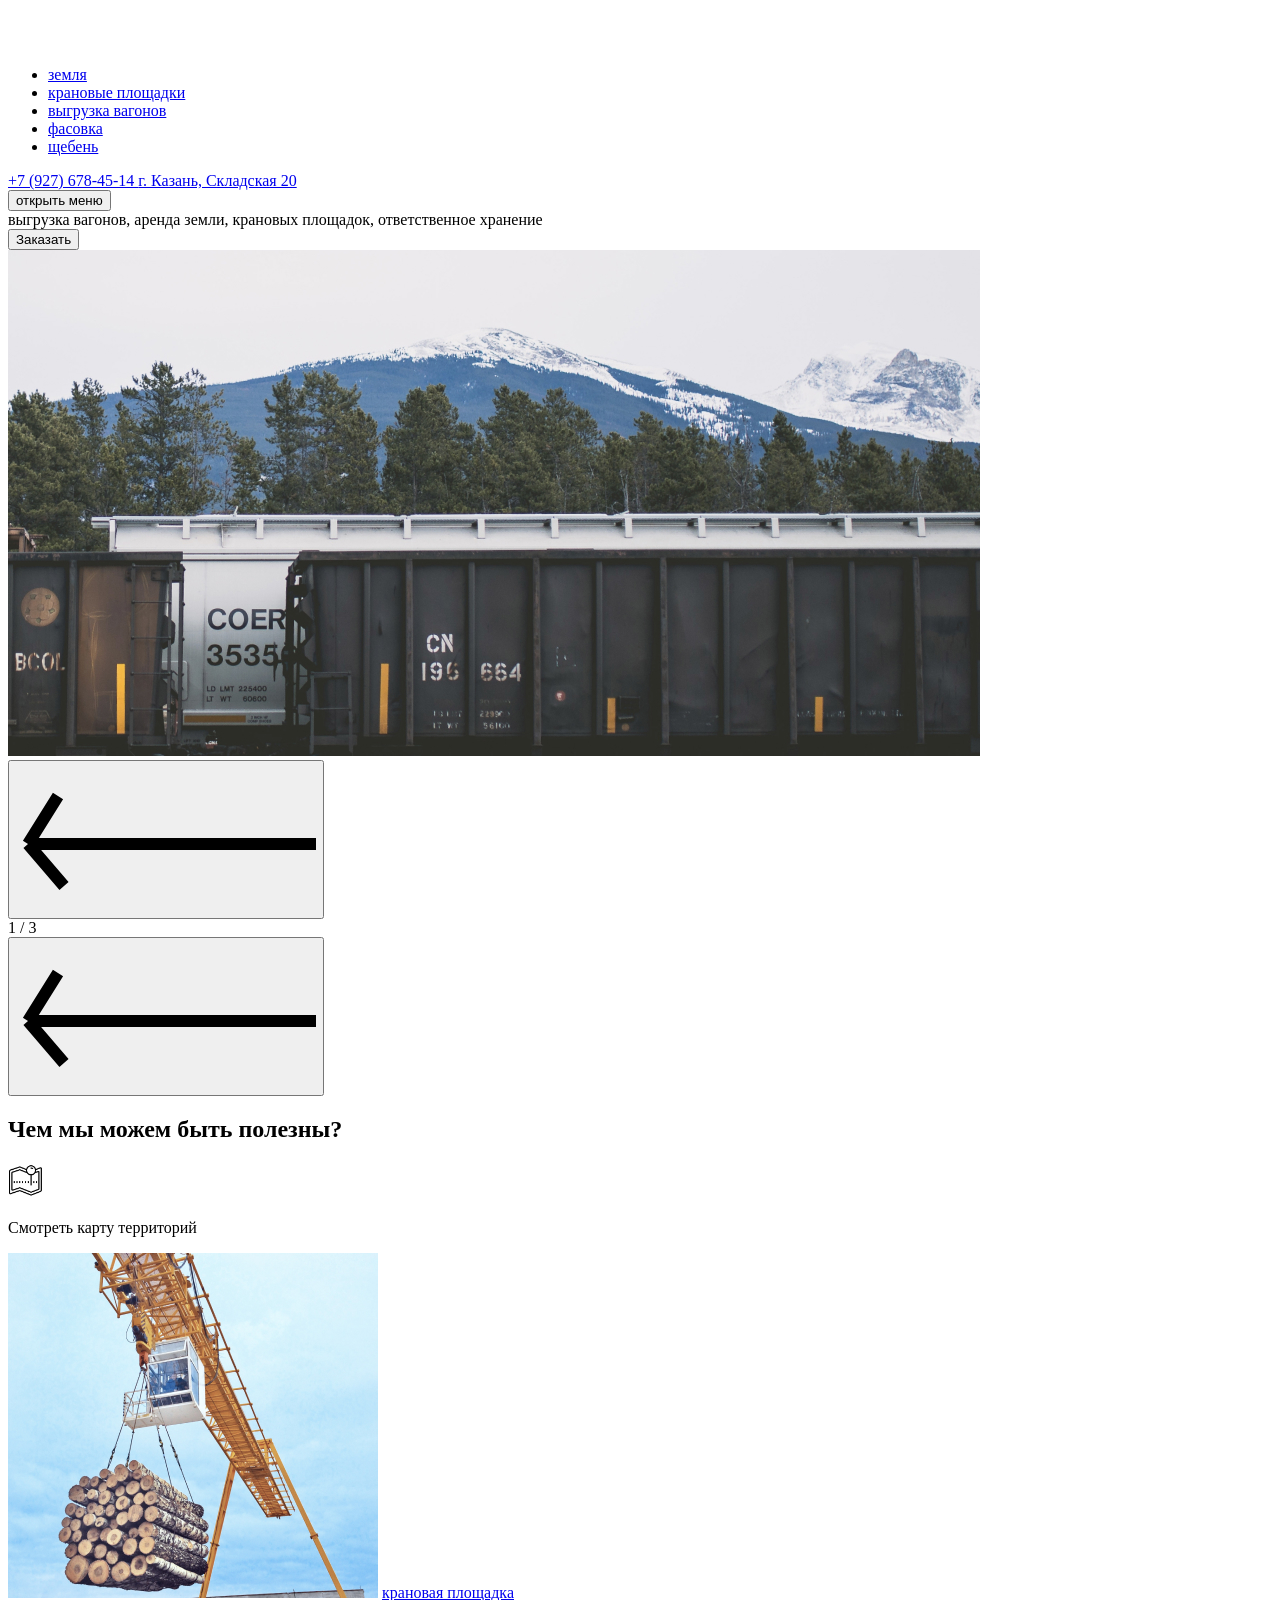
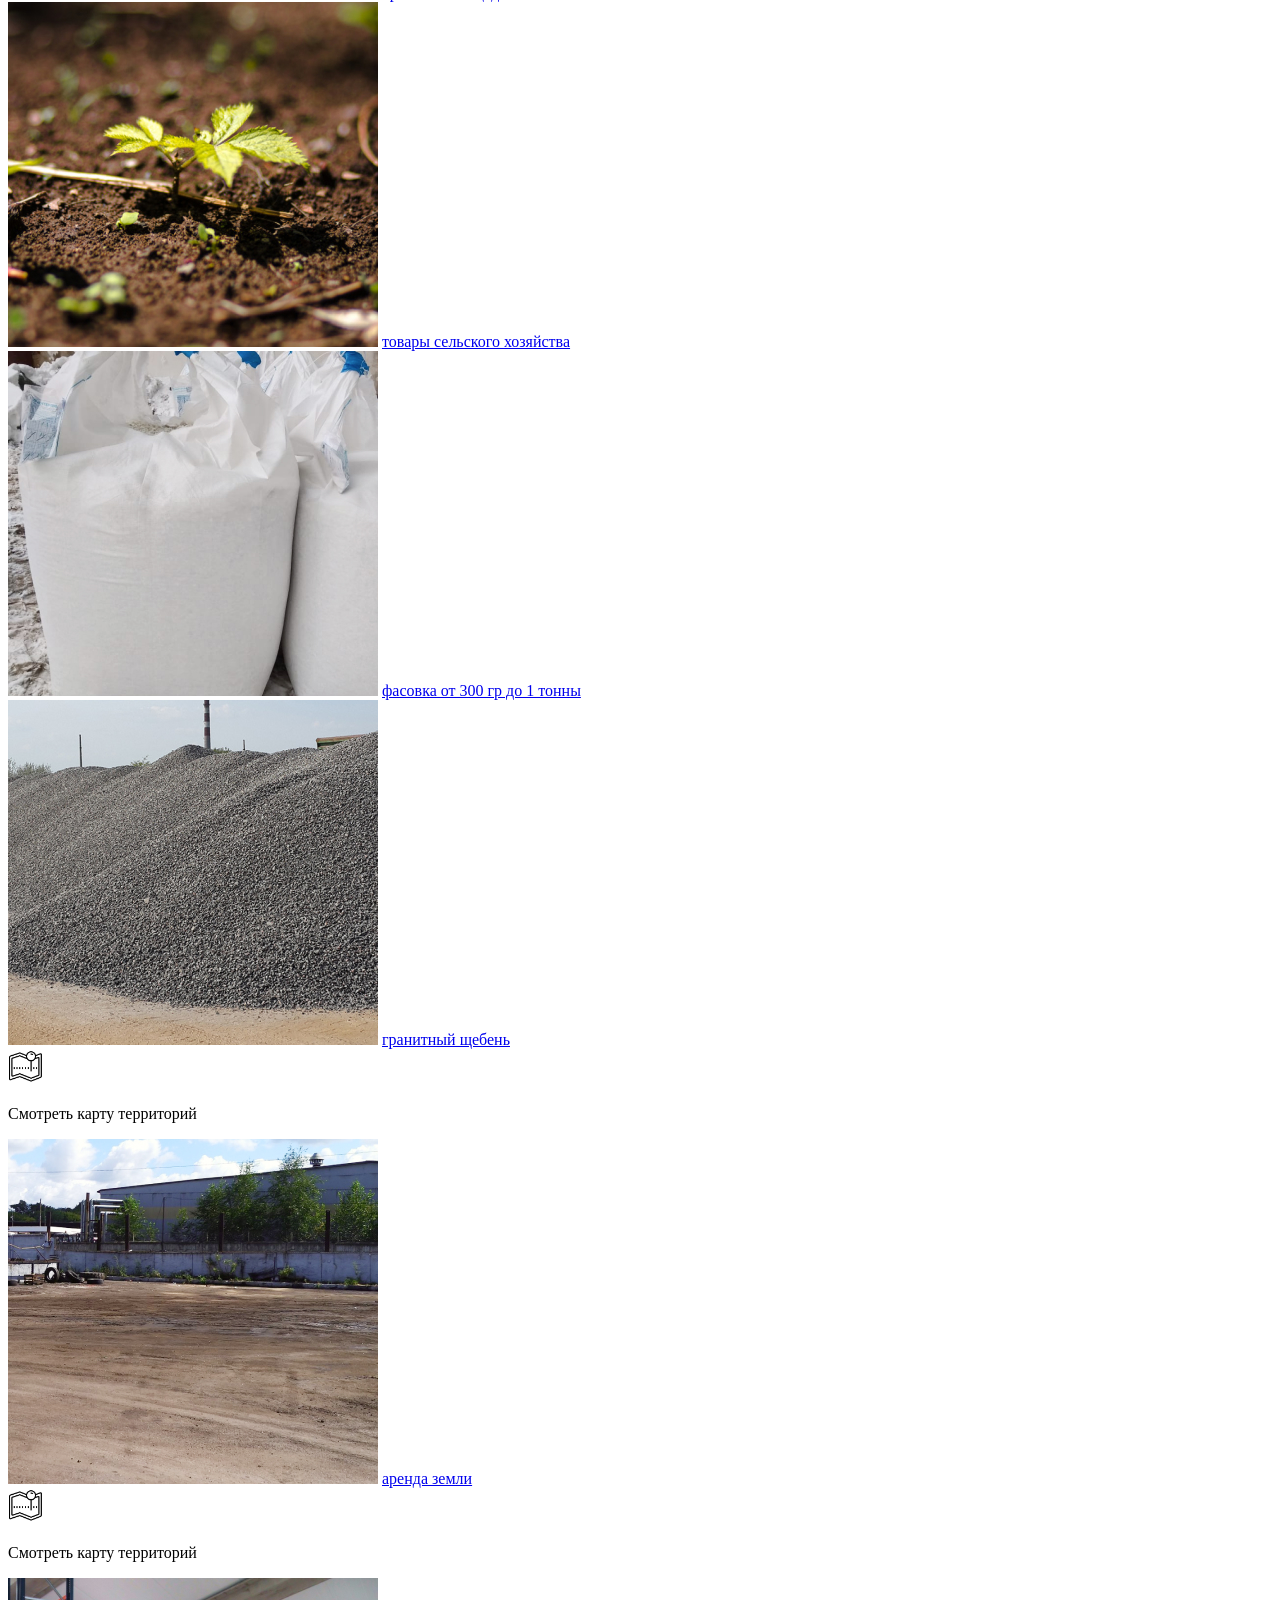
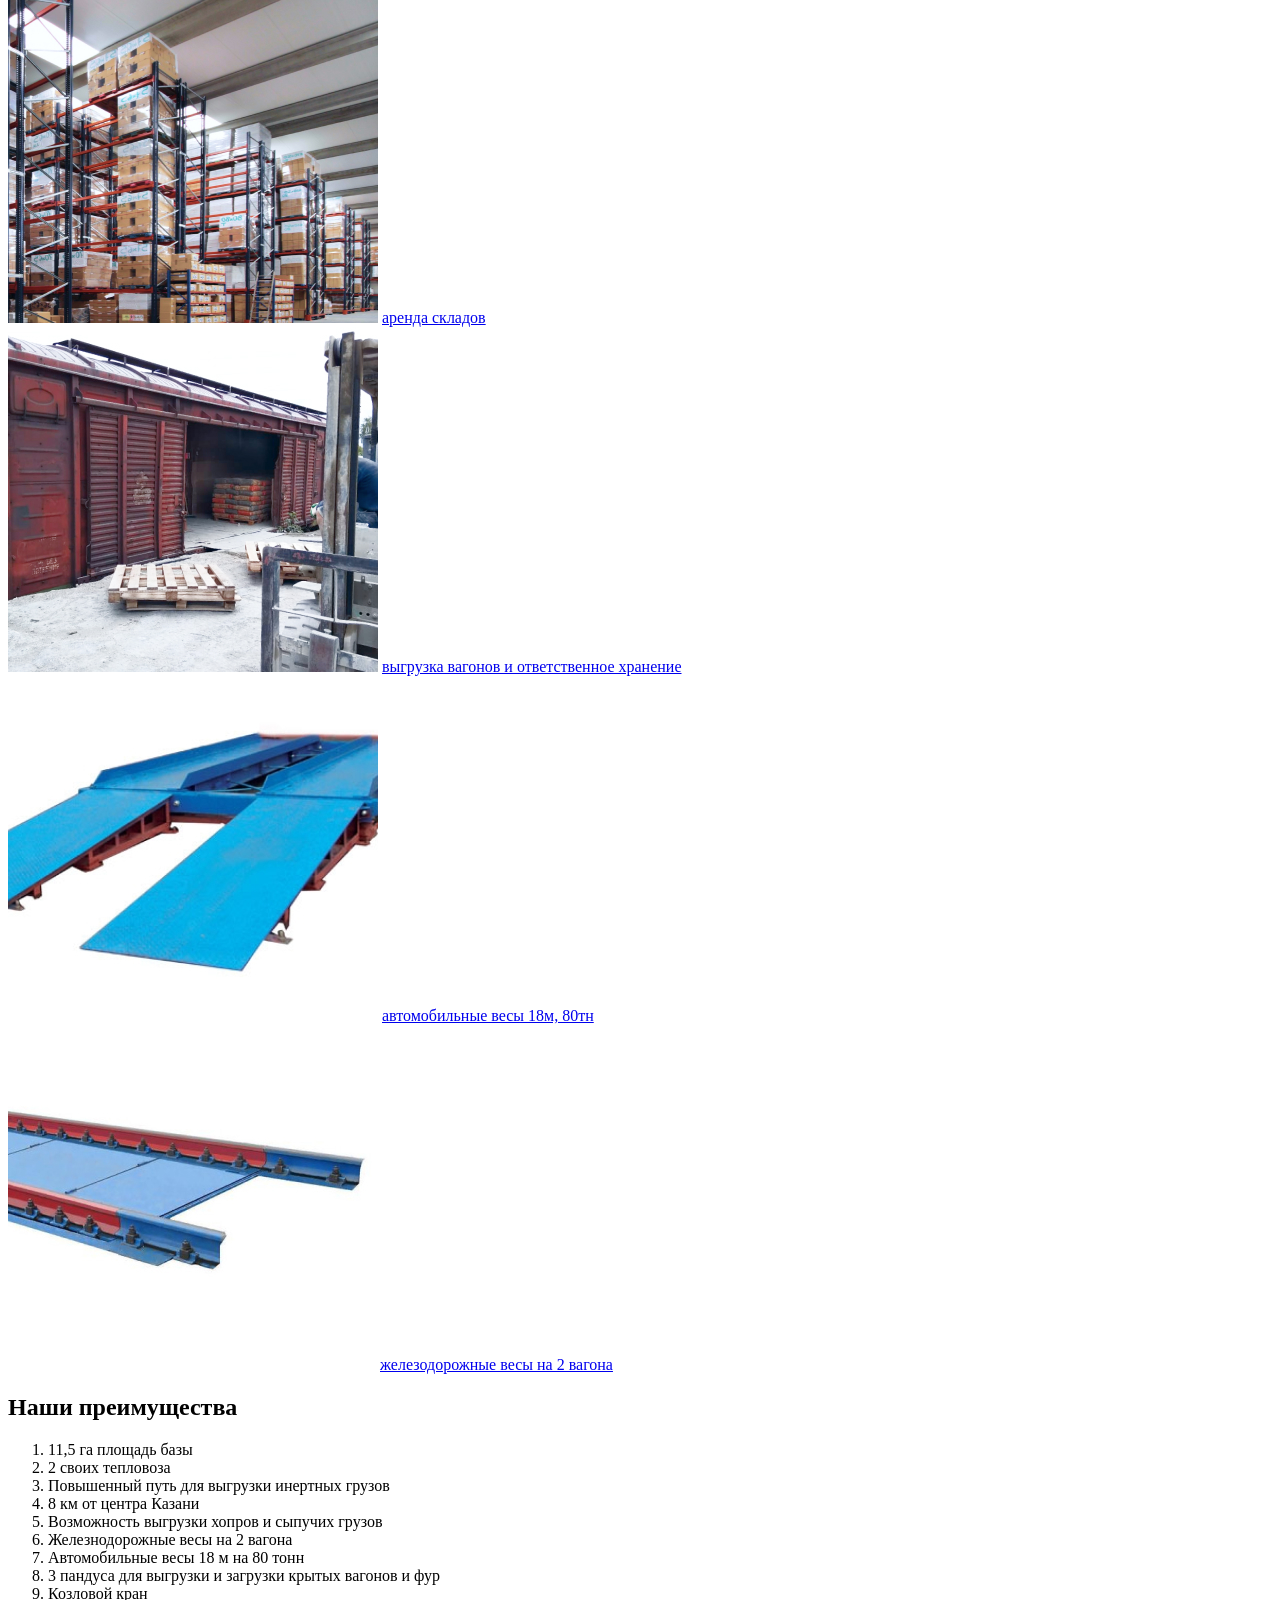
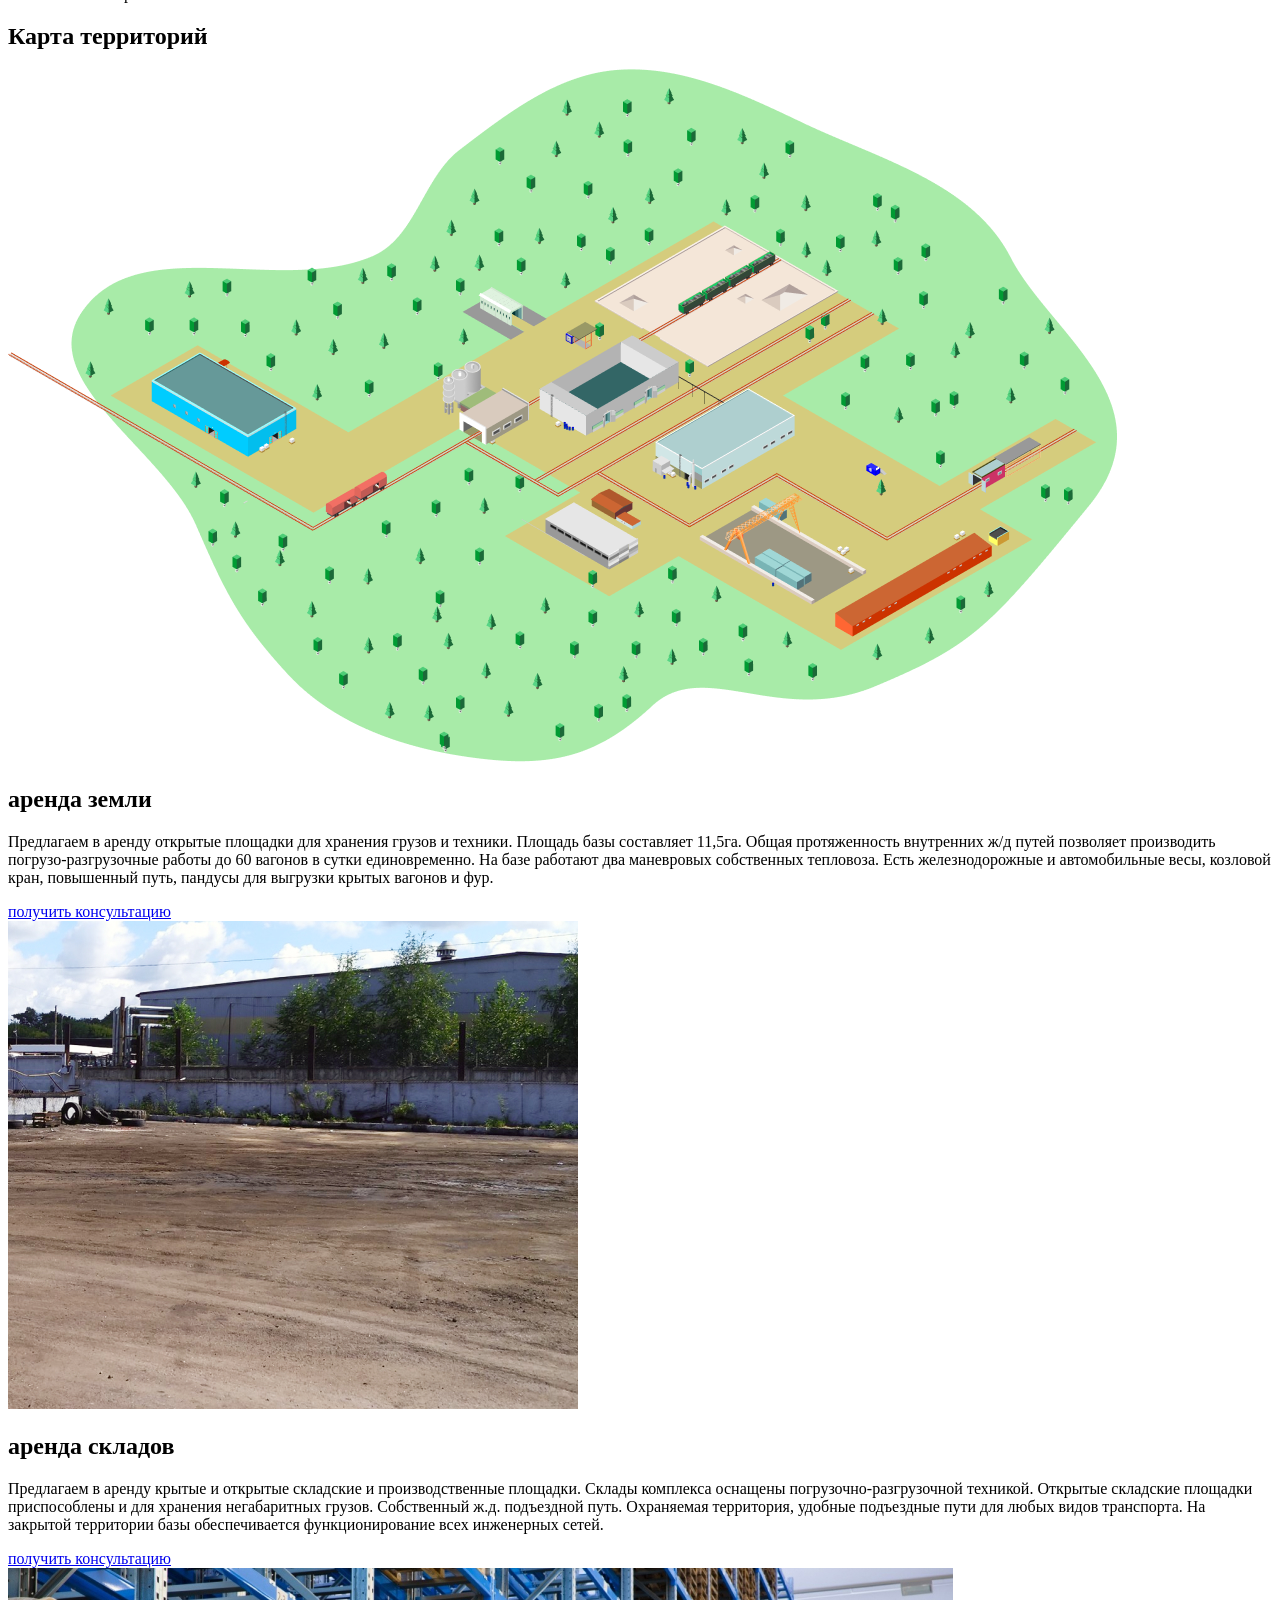
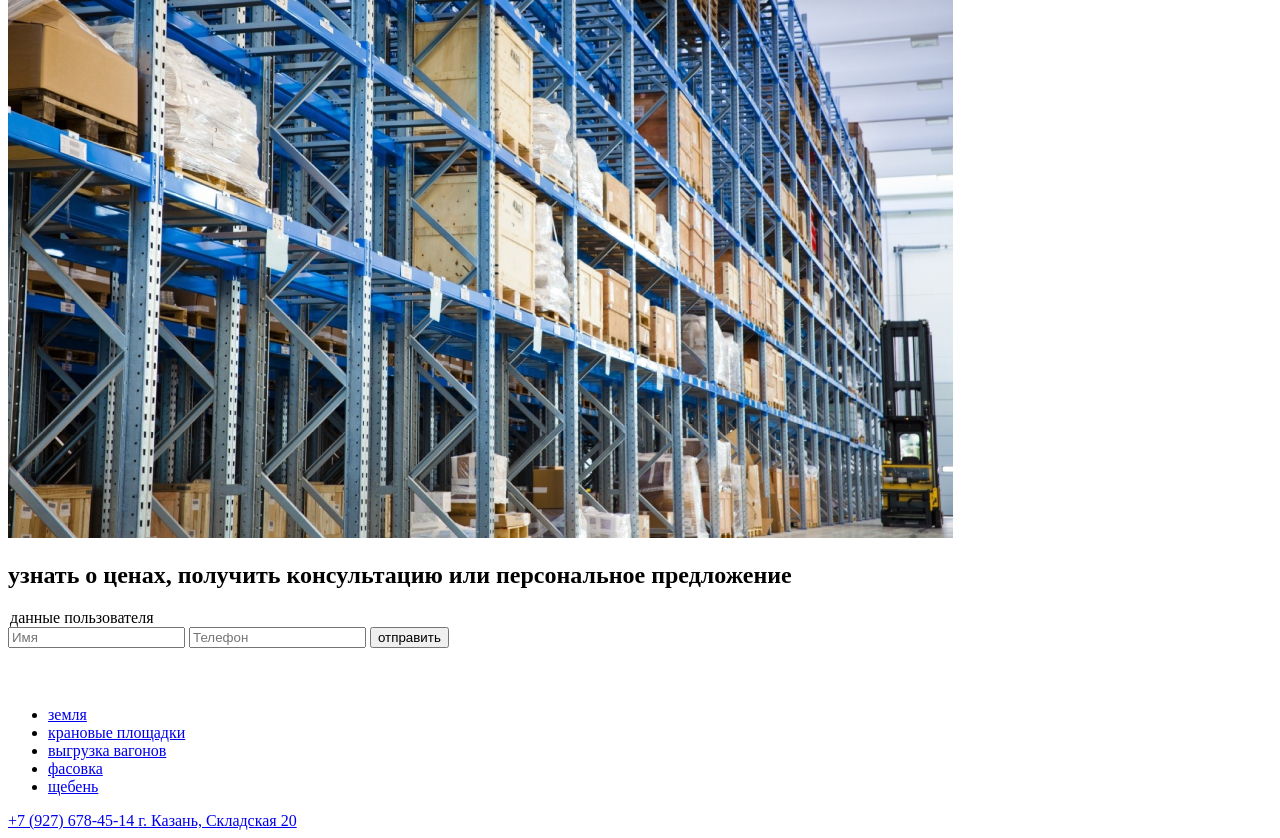
==== commit 8c07c337: "changes" ====
--- a/app/html/index.html
+++ b/app/html/index.html
@@ -7,664 +7,292 @@
     <title>Document</title>
     <link rel="preconnect" href="https://fonts.googleapis.com">
     <link rel="preconnect" href="https://fonts.gstatic.com" crossorigin>
-    <link
-        href="https://fonts.googleapis.com/css2?family=Cormorant+Garamond:wght@400;500;700&family=Lato:wght@400;900&family=Montserrat:wght@400;500;700&display=swap"
+    <link href="https://fonts.googleapis.com/css2?family=Raleway:wght@400;500;600;700;800&display=swap"
         rel="stylesheet">
     <link rel="stylesheet" href="css/main.css">
+
+    <svg style="display: none;">
+        <symbol id="arrow" viewBox="0 0 25 9">
+            <path d="M25 5H1M1 5L3.5 1M1 5L4 8.5" fill="none" stroke="currentColor" />
+        </symbol>
+    </svg>
 </head>
 
-<body class="body">
+<body class="page-body">
     <header class="header">
         <div class="container">
-            <div class="header__top-panel">
-                <a href="#" class="logo"><img src="../img/logo.svg" alt="логотип"></a>
+            <div class="header__top nav-box">
+                <a class="logo" href="#">
+                    <img class="logo__pic" src="../img/logo.svg" alt="logo">
+                </a>
                 <nav class="nav">
                     <ul class="nav__list">
                         <li class="nav__item">
-                            <a href="#" class="nav__link">Главная</a>
-                        </li>
-                        <li class="nav__item">
-                            <a href="#" class="nav__link">Цены</a>
-                        </li>
-                        <li class="nav__item">
-                            <a href="#" class="nav__link">Калькулятор ремонта</a>
-                        </li>
-                        <li class="nav__item">
-                            <a href="#" class="nav__link">Примеры работ</a>
-                        </li>
-                        <li class="nav__item">
-                            <a href="#" class="nav__link">Новости</a>
-                        </li>
-                        <li class="nav__item">
-                            <a href="#" class="nav__link">Отзывы</a>
-                        </li>
-                        <li class="nav__item">
-                            <a href="tel:+7(950)0191919" class="nav__link">+7(950) 019 - 19 - 19</a>
+                            <a href="#" class="nav__link">земля</a>
+                        </li>
+                        <li class="nav__item">
+                            <a href="#" class="nav__link">крановые площадки</a>
+                        </li>
+                        <li class="nav__item">
+                            <a href="#" class="nav__link">выгрузка вагонов</a>
+                        </li>
+                        <li class="nav__item">
+                            <a href="#" class="nav__link">фасовка</a>
+                        </li>
+                        <li class="nav__item">
+                            <a href="#" class="nav__link">щебень</a>
                         </li>
                     </ul>
                 </nav>
-            </div>
-            <h1 class="header__head">artistic</h1>
-            <p class="header__text">Бережный и аккуратный ремонт для вашей ванной</p>
+                <div class="contacts">
+                    <a class="contacts__item contacts__item--phone" href="tel:+7(927)6784514">
+                        +7 (927) 678-45-14
+                    </a>
+
+                    <a class="contacts__item contacts__item--address" href="#">
+                        г. Казань, Складская 20
+                    </a>
+                </div>
+                <button class="header__toggle header__toggle--closed" aria-label="переключатель меню"
+                    type="button"><span class="visually-hidden">открыть
+                        меню</span></button>
+            </div>
+
+            <div class="header__bottom">
+
+                <div class="slider">
+                    <div class="slider__container">
+                        <div class="slider__slide">
+                            <div class="slider__description">
+                                <div class="slider__title">выгрузка вагонов, аренда земли, крановых площадок,
+                                    ответственное хранение</div>
+                                <button class="slider__order button button--primary" aria-label="заказать"
+                                    type="button">Заказать</button>
+                            </div>
+                            <img class="slider__img" src="../img/slide__img.jpg" alt="вагоны на фоне гор">
+                        </div>
+                    </div>
+                    <div class="slider__pagination">
+                        <button class="slider__button slider__button-left" aria-label="переключить на предыдущий слайд">
+                            <svg class="slider__button-icon">
+                                <use xlink:href="#arrow" />
+                            </svg>
+                        </button>
+                        <div class="slider__counter">1 / 3</div>
+                        <button class="slider__button slider__button-right" aria-label="переключить на следующий слайд">
+                            <svg class="slider__button-icon slider__button-icon--reverse">
+                                <use xlink:href="#arrow" />
+                            </svg>
+                        </button>
+                    </div>
+                </div>
+            </div>
         </div>
     </header>
+    <section class="services">
+        <h2 class="services__header">Чем мы можем быть полезны?</h2>
+        <div class="services__wrapper">
+            <div class="services__frame">
+                <div class="services__icon">
+                    <div class="services__icon-img">
+                        <img class="services__icon-pic" src="../img/icon-map.svg" alt="иконка карты">
+                    </div>
+                    <p class="services__icon-text">Смотреть карту территорий</p>
+                </div>
+                <picture>
+                    <source media="(max-width: 1074px)" srcset="../img/services-1-tablet.jpg">
+                    <img class="services__picture" src="../img/services-1.jpg" alt="крановая площадка">
+                </picture>
+                <a class="services__description" href="#">крановая площадка</a>
+            </div>
+            <div class="services__frame">
+                <picture>
+                    <source media="(max-width: 1074px)" srcset="../img/services-2-tablet.jpg">
+                    <img class="services__picture" src="../img/services-2.jpg" alt="товары сельского хозяйства">
+                </picture>
+                <a class="services__description" href="#">товары сельского хозяйства</a>
+            </div>
+            <div class="services__frame">
+                <picture>
+                    <source media="(max-width: 1074px)" srcset="../img/services-3-tablet.jpg">
+                    <img class="services__picture" src="../img/services-3.jpg" alt="фасовка">
+                </picture>
+                <a class="services__description" href="#">фасовка от 300 гр до 1 тонны</a>
+            </div>
+            <div class="services__frame">
+                <picture>
+                    <source media="(max-width: 1074px)" srcset="../img/services-4-tablet.jpg">
+                    <img class="services__picture" src="../img/services-4.jpg" alt="гранитный щебень">
+                </picture>
+                <a class="services__description" href="#">гранитный щебень</a>
+            </div>
+            <div class="services__frame">
+                <div class="services__icon">
+                    <div class="services__icon-img">
+                        <img class="services__icon-pic" src="../img/icon-map.svg" alt="иконка карты">
+                    </div>
+                    <p class="services__icon-text">Смотреть карту территорий</p>
+                </div>
+                <picture>
+                    <source media="(max-width: 1074px)" srcset="../img/services-5-tablet.jpg">
+                    <img class="services__picture" src="../img/services-5.jpg" alt="земля">
+                </picture>
+                <a class="services__description" href="#">аренда земли</a>
+            </div>
+            <div class="services__frame">
+                <div class="services__icon">
+                    <div class="services__icon-img">
+                        <img class="services__icon-pic" src="../img/icon-map.svg" alt="иконка карты">
+                    </div>
+                    <p class="services__icon-text">Смотреть карту территорий</p>
+                </div>
+                <picture>
+                    <source media="(max-width: 1074px)" srcset="../img/services-6-tablet.jpg">
+                    <img class="services__picture" src="../img/services-6.jpg" alt="склад">
+                </picture>
+                <a class="services__description" href="#">аренда складов</a>
+            </div>
+            <div class="services__frame">
+                <picture>
+                    <source media="(max-width: 1074px)" srcset="../img/services-7-tablet.jpg">
+                    <img class="services__picture" src="../img/services-7.jpg" alt="выгрузка вагонов">
+                </picture>
+                <a class="services__description" href="#">выгрузка вагонов и ответственное хранение</a>
+            </div>
+            <div class="services__frame">
+                <picture>
+                    <source media="(max-width: 1074px)" srcset="../img/services-8-tablet.jpg">
+                    <img class="services__picture" src="../img/services-8.jpg" alt="автомобильные весы">
+                </picture>
+                <a class="services__description" href="#">автомобильные весы 18м, 80тн</a>
+            </div>
+            <div class="services__frame">
+                <picture>
+                    <source media="(max-width: 1074px)" srcset="../img/services-9-tablet.jpg">
+                    <img class="services__picture" src="../img/services-9.jpg" alt="железодорожные весы">
+                </picture>
+                <a class="services__description" href="#">железодорожные весы на 2 вагона</a>
+            </div>
+        </div>
+    </section>
     <section class="advantages">
-        <h2 class="advantages__head">Почему выбирают нас</h2>
-        <p class="advantages__text">Мы работаем только в Санкт-Петербурге. Благодаря этому поддерживаем качество и не
-            распылемся</p>
-        <ul class="advantages__list">
-            <li class="advantages__item">
-                <h3 class="advantages__title">Гарантия</h3>
-                <p class="advantages__description">Реальная гарантия 60 месяцев</p>
-            </li>
-            <li class="advantages__item">
-                <h3 class="advantages__title">Выгода</h3>
-                <p class="advantages__description">Ремонт ванной
-                    от 27 000 руб.</p>
-            </li>
-            <li class="advantages__item">
-                <h3 class="advantages__title">Скорость</h3>
-                <p class="advantages__description">Ванна под ключ
-                    за 12 дней </p>
-            </li>
-            <li class="advantages__item">
-                <h3 class="advantages__title">Опыт</h3>
-                <p class="advantages__description">Успешно трудимся
-                    начиная с 2007 года</p>
-            </li>
-        </ul>
-        <a href="#" class="advantages__link">Оставить заявку</a>
-    </section>
-    <section class="discount-price">
-        <h2 class="discount-price__head">Расчитайте стоимость ремонта санузла быстро
-            и легко со скидкой 5 000 рублей</h2>
-        <img class="discount-price__img" src="../img/bathroom-set_desktop.jpg" alt="набор для ванной из трех предметов">
-        <form action="get" class="discount-price__form form">
-            <fieldset class="form__fieldset">
-                <legend class="visually-hidden">Площадь санузла</legend>
-                <label class="form__label" for="area">Площадь санузла</label>
-                <input class="form__textfield" id="area" type="number" name="area" placeholder="м2">
-            </fieldset>
-            <fieldset class="form__fieldset">
-                <legend class="visually-hidden">Имя</legend>
-                <label class="form__label" for="name">Имя</label>
-                <input class="form__textfield" id="name" type="text" name="name" placeholder="Ваше имя">
-            </fieldset>
-            <fieldset class="form__fieldset">
-                <legend class="visually-hidden">Телефон</legend>
-                <label class="form__label" for="phone">Телефон</label>
-                <input class="form__textfield" id="phone" type="number" name="phone" placeholder="+ 7(___)___-__-__">
-            </fieldset>
-            <button class="form__submit" type="submit">Рассчитать стоимость</button>
+        <div class="container">
+            <h2 class="advantages__header">Наши преимущества</h2>
+            <ol class="advantages__list">
+                <li class="advantages__item advantages__item--1">11,5 га площадь базы</li>
+                <li class="advantages__item advantages__item--2">2 своих тепловоза</li>
+                <li class="advantages__item advantages__item--3">Повышенный путь для выгрузки инертных грузов</li>
+                <li class="advantages__item advantages__item--4">8 км от центра Казани</li>
+                <li class="advantages__item advantages__item--5">Возможность выгрузки хопров и сыпучих грузов</li>
+                <li class="advantages__item advantages__item--6">Железнодорожные весы на 2 вагона</li>
+                <li class="advantages__item advantages__item--7">Автомобильные весы 18 м на 80 тонн</li>
+                <li class="advantages__item advantages__item--8">3 пандуса для выгрузки и загрузки крытых вагонов и фур
+                </li>
+                <li class="advantages__item advantages__item--9">Козловой кран</li>
+            </ol>
+        </div>
+    </section>
+    <section class="map">
+        <div class="container">
+            <h2 class="map__header">Карта территорий</h2>
+            <picture>
+                <source media="(max-width: 1074px)" srcset="../img/map-tablet.png">
+                <img class="map__picture" src="../img/map.png" alt="карта территорий">
+            </picture>
+        </div>
+    </section>
+    <div class="container">
+        <section class="rent-ground">
+            <div class="container__small">
+                <h2 class="rent-ground__header">аренда земли</h2>
+                <p class="rent-ground__text">
+                    Предлагаем в аренду открытые площадки для хранения грузов и техники. Площадь базы составляет 11,5га.
+                    Общая протяженность внутренних ж/д путей позволяет производить погрузо-разгрузочные работы до 60
+                    вагонов
+                    в сутки единовременно. На базе работают два маневровых собственных тепловоза.
+                    Есть железнодорожные и автомобильные весы, козловой кран, повышенный путь, пандусы для выгрузки
+                    крытых
+                    вагонов и фур.</p>
+                <a href="#" class="rent-ground__link">получить консультацию</a>
+            </div>
+            <picture>
+                <source media="(max-width: 1074px)" srcset="../img/rent-ground-tablet.jpg">
+                <img class="rent-ground__picture" src="../img/rent-ground.jpg" alt="аренда земли">
+            </picture>
+        </section>
+    </div>
+    <section class="rent-storage">
+        <div class="container">
+            <div class="rent-storage__column">
+                <h2 class="rent-storage__header">аренда складов</h2>
+                <p class="rent-storage__text">
+                    Предлагаем в аренду крытые и открытые складские и производственные площадки. Склады комплекса
+                    оснащены
+                    погрузочно-разгрузочной техникой. Открытые складские площадки приспособлены и для хранения
+                    негабаритных
+                    грузов. Собственный ж.д. подъездной путь. Охраняемая территория, удобные подъездные пути для любых
+                    видов
+                    транспорта. На закрытой территории базы обеспечивается функционирование всех инженерных сетей.</p>
+                <a href="#" class="rent-storage__link">получить консультацию</a>
+            </div>
+            <picture>
+                <source media="(max-width: 1074px)" srcset="../img/rent-storage-tablet.jpg">
+                <img class="rent-storage__picture" src="../img/rent-storage.jpg" alt="аренда складов">
+            </picture>
+        </div>
+    </section>
+    <section class="contact-form">
+        <h2 class="contact-form__header">узнать о ценах, получить консультацию
+            или персональное предложение</h2>
+        <form action="get" class="contact-form__form">
+            <legend class="visually-hidden">данные пользователя</legend>
+            <label class="contact-form__label"><input class="contact-form__textfield" type="text" name="name"
+                    placeholder="Имя">
+            </label>
+            <label class="contact-form__label"><input class="contact-form__textfield" type="text" name="name"
+                    placeholder="Телефон">
+            </label>
+            <button class="contact-form__submit" type="submit">отправить</button>
         </form>
     </section>
-    <section class="services">
-        <h2 class="services__head">Виды работ</h2>
-        <ul class="services__list">
-            <li class="services__item">
-                <figure>
-                    <picture>
-                        <source media="(max-width: 1074px)" srcset="../img/services-1_mobile.jpg">
-                        <img src="../img/services-1_desktop.jpg" alt="изображение санузла">
-                    </picture>
-                    <figcaption>Ремонт санузлов под ключ</figcaption>
-                </figure>
-            </li>
-            <li class="services__item">
-                <figure>
-                    <picture>
-                        <source media="(max-width: 1074px)" srcset="../img/services-2_mobile.jpg">
-                        <img src="../img/services-2_desktop.jpg" alt="изображение досок">
-                    </picture>
-                    <figcaption>Закупка и доставка товаров</figcaption>
-                </figure>
-            </li>
-            <li class="services__item">
-                <figure>
-                    <picture>
-                        <source media="(max-width: 1074px)" srcset="../img/services-3_mobile.jpg">
-                        <img src="../img/services-3_desktop.jpg" alt="изображение демонтажа плитки">
-                    </picture>
-                    <figcaption>Демонтажные работы</figcaption>
-                </figure>
-            </li>
-            <li class="services__item">
-                <figure>
-                    <picture>
-                        <source media="(max-width: 1074px)" srcset="../img/services-4_mobile.jpg">
-                        <img src="../img/services-4_desktop.jpg" alt="изображение разводки электропроводки">
-                    </picture>
-                    <figcaption>Разводка электропроводки</figcaption>
-                </figure>
-            </li>
-            <li class="services__item">
-                <figure>
-                    <picture>
-                        <source media="(max-width: 1074px)" srcset="../img/services-5_mobile.jpg">
-                        <img src="../img/services-5_desktop.jpg" alt="изображение укладки плитки на пол">
-                    </picture>
-                    <figcaption>Укладка плитки на стены и пол</figcaption>
-                </figure>
-            </li>
-            <li class="services__item">
-                <figure>
-                    <picture>
-                        <source media="(max-width: 1074px)" srcset="../img/services-6_mobile.jpg">
-                        <img src="../img/services-6_desktop.jpg" alt="изображение труб">
-                    </picture>
-                    <figcaption>Разводка труб</figcaption>
-                </figure>
-            </li>
-            <li class="services__item">
-                <figure>
-                    <picture>
-                        <source media="(max-width: 1074px)" srcset="../img/services-7_mobile.jpg">
-                        <img src="../img/services-7_desktop.jpg" alt="изображение отделанных стен">
-                    </picture>
-                    <figcaption>Отделка стен</figcaption>
-                </figure>
-            </li>
-            <li class="services__item">
-                <figure>
-                    <picture>
-                        <source media="(max-width: 1074px)" srcset="../img/services-8_mobile.jpg">
-                        <img src="../img/services-8_desktop.jpg" alt="изображение выравнивания полов">
-                    </picture>
-                    <figcaption>Выравнивание полов</figcaption>
-                </figure>
-            </li>
-            <li class="services__item">
-                <figure>
-                    <picture>
-                        <source media="(max-width: 1074px)" srcset="../img/services-9_mobile.jpg">
-                        <img src="../img/services-9_desktop.jpg" alt="изображение отделанного потолка">
-                    </picture>
-                    <figcaption>Отделка потолка</figcaption>
-                </figure>
-            </li>
-            <li class="services__item">
-                <figure>
-                    <picture>
-                        <source media="(max-width: 1074px)" srcset="../img/services-10_mobile.jpg">
-                        <img src="../img/services-10_desktop.jpg" alt="изображение санузла">
-                    </picture>
-                    <figcaption>Дизайн проект</figcaption>
-                </figure>
-            </li>
-            <li class="services__item">
-                <figure>
-                    <picture>
-                        <source media="(max-width: 1074px)" srcset="../img/services-11_mobile.jpg">
-                        <img src="../img/services-11_desktop.jpg" alt="изображение душа">
-                    </picture>
-                    <figcaption>Установка бытовой техника</figcaption>
-                </figure>
-            </li>
-            <li class="services__item">
-                <figure>
-                    <picture>
-                        <source media="(max-width: 1074px)" srcset="../img/services-12_mobile.jpg">
-                        <img src="../img/services-12_desktop.jpg" alt="изображение установки сантехники">
-                    </picture>
-                    <figcaption>Установка сантехники</figcaption>
-                </figure>
-            </li>
-        </ul>
-    </section>
-    <section class="examples">
-        <h2 class="examples__head">Примеры работ</h2>
-        <ul class="examples__list">
-            <li class="examples__item">
-                <div class="examples__before-after">
-                    <picture>
-                        <source media="(max-width: 1074px)" srcset="../img/before-1_mobile.jpg">
-                        <img src="../img/before-1_desktop.jpg" alt="фото до ремонта">
-                    </picture>
-                    <picture>
-                        <source media="(max-width: 1074px)" srcset="../img/after-1_mobile.jpg">
-                        <img src="../img/after-1_desktop.jpg" alt="фото после ремонта">
-                    </picture>
-                    <picture>
-                        <source media="(max-width: 1074px)" srcset="../img/examples-1-1_mobile.jpg">
-                        <img src="../img/examples-1-1_desktop.jpg" alt="пример работы">
-                    </picture>
-                    <picture>
-                        <source media="(max-width: 1074px)" srcset="../img/examples-1-2_mobile.jpg">
-                        <img src="../img/examples-1-2_desktop.jpg" alt="пример работы">
-                    </picture>
-                    <picture>
-                        <source media="(max-width: 1074px)" srcset="../img/examples-1-3_mobile.jpg">
-                        <img src="../img/examples-1-3_desktop.jpg" alt="пример работы">
-                    </picture>
-                </div>
-                <div class="examples__remont">
-                    <h3 class="examples__title">Ремонт санузла в стиле лофт</h3>
-                    <div class="examples__area-number">4,2 м2</div>
-                    <div class="examples__area">Площадь санузла</div>
-                    <div class="examples__terms-days">15 дней</div>
-                    <div class="examples__terms">Сроки ремонта</div>
-                    <picture>
-                        <source media="(max-width: 1074px)" srcset="../img/video_mobile.jpg">
-                        <img src="../img/video_desktop.jpg" alt="видео ремонта">
-                    </picture>
-                    <a href="#" class="examples__more">Подробнее</a>
-                </div>
-            </li>
-            <li class="examples__item">
-                <div class="examples__before-after">
-                    <picture>
-                        <source media="(max-width: 1074px)" srcset="../img/before-2_mobile.jpg">
-                        <img src="../img/before-2_desktop.jpg" alt="фото до ремонта">
-                    </picture>
-                    <picture>
-                        <source media="(max-width: 1074px)" srcset="../img/after-2_mobile.jpg">
-                        <img src="../img/after-2_desktop.jpg" alt="фото после ремонта">
-                    </picture>
-                    <picture>
-                        <source media="(max-width: 1074px)" srcset="../img/examples-2-1_mobile.jpg">
-                        <img src="../img/examples-2-1_desktop.jpg" alt="пример работы">
-                    </picture>
-                    <picture>
-                        <source media="(max-width: 1074px)" srcset="../img/examples-2-2_mobile.jpg">
-                        <img src="../img/examples-2-2_desktop.jpg" alt="пример работы">
-                    </picture>
-                    <picture>
-                        <source media="(max-width: 1074px)" srcset="../img/examples-2-3_mobile.jpg">
-                        <img src="../img/examples-2-3_desktop.jpg" alt="пример работы">
-                    </picture>
-                </div>
-                <div class="examples__remont">
-                    <h3 class="examples__title">Ремонт ванной комнаты
-                        и санузла</h3>
-                    <div class="examples__area-number">4,2 м2</div>
-                    <div class="examples__area">Площадь санузла</div>
-                    <div class="examples__terms-days">15 дней</div>
-                    <div class="examples__terms">Сроки ремонта</div>
-                    <picture>
-                        <source media="(max-width: 1074px)" srcset="../img/video_mobile.jpg">
-                        <img src="../img/video_desktop.jpg" alt="видео ремонта">
-                    </picture>
-                    <a href="#" class="examples__more">Подробнее</a>
-                </div>
-            </li>
-            <li class="examples__item">
-                <div class="examples__before-after">
-                    <picture>
-                        <source media="(max-width: 1074px)" srcset="../img/before-3_mobile.jpg">
-                        <img src="../img/before-3_desktop.jpg" alt="фото до ремонта">
-                    </picture>
-                    <picture>
-                        <source media="(max-width: 1074px)" srcset="../img/after-3_mobile.jpg">
-                        <img src="../img/after-3_desktop.jpg" alt="фото после ремонта">
-                    </picture>
-                    <picture>
-                        <source media="(max-width: 1074px)" srcset="../img/examples-3-1_mobile.jpg">
-                        <img src="../img/examples-3-1_desktop.jpg" alt="пример работы">
-                    </picture>
-                    <picture>
-                        <source media="(max-width: 1074px)" srcset="../img/examples-3-2_mobile.jpg">
-                        <img src="../img/examples-3-2_desktop.jpg" alt="пример работы">
-                    </picture>
-                    <picture>
-                        <source media="(max-width: 1074px)" srcset="../img/examples-3-3_mobile.jpg">
-                        <img src="../img/examples-3-3_desktop.jpg" alt="пример работы">
-                    </picture>
-                </div>
-                <div class="examples__remont">
-                    <h3 class="examples__title">Ремонт раздельного санузла</h3>
-                    <div class="examples__area-number">4,2 м2</div>
-                    <div class="examples__area">Площадь санузла</div>
-                    <div class="examples__terms-days">15 дней</div>
-                    <div class="examples__terms">Сроки ремонта</div>
-                    <picture>
-                        <source media="(max-width: 1074px)" srcset="../img/video_mobile.jpg">
-                        <img src="../img/video_desktop.jpg" alt="видео ремонта">
-                    </picture>
-                    <a href="#" class="examples__more">Подробнее</a>
-                </div>
-            </li>
-            <li class="examples__item">
-                <div class="examples__before-after">
-                    <picture>
-                        <source media="(max-width: 1074px)" srcset="../img/before-4_mobile.jpg">
-                        <img src="../img/before-4_desktop.jpg" alt="фото до ремонта">
-                    </picture>
-                    <picture>
-                        <source media="(max-width: 1074px)" srcset="../img/after-4_mobile.jpg">
-                        <img src="../img/after-4_desktop.jpg" alt="фото после ремонта">
-                    </picture>
-                    <picture>
-                        <source media="(max-width: 1074px)" srcset="../img/examples-4-1_mobile.jpg">
-                        <img src="../img/examples-4-1_desktop.jpg" alt="пример работы">
-                    </picture>
-                    <picture>
-                        <source media="(max-width: 1074px)" srcset="../img/examples-4-2_mobile.jpg">
-                        <img src="../img/examples-4-2_desktop.jpg" alt="пример работы">
-                    </picture>
-                    <picture>
-                        <source media="(max-width: 1074px)" srcset="../img/examples-4-3_mobile.jpg">
-                        <img src="../img/examples-4-3_desktop.jpg" alt="пример работы">
-                    </picture>
-                </div>
-                <div class="examples__remont">
-                    <h3 class="examples__title">Ремонт совмещенного санузла</h3>
-                    <div class="examples__area-number">4,2 м2</div>
-                    <div class="examples__area">Площадь санузла</div>
-                    <div class="examples__terms-days">15 дней</div>
-                    <div class="examples__terms">Сроки ремонта</div>
-                    <picture>
-                        <source media="(max-width: 1074px)" srcset="../img/video_mobile.jpg">
-                        <img src="../img/video_desktop.jpg" alt="видео ремонта">
-                    </picture>
-                    <a href="#" class="examples__more">Подробнее</a>
-                </div>
-            </li>
-            <li class="examples__item">
-                <div class="examples__before-after">
-                    <picture>
-                        <source media="(max-width: 1074px)" srcset="../img/before-5_mobile.jpg">
-                        <img src="../img/before-5_desktop.jpg" alt="фото до ремонта">
-                    </picture>
-                    <picture>
-                        <source media="(max-width: 1074px)" srcset="../img/after-5_mobile.jpg">
-                        <img src="../img/after-5_desktop.jpg" alt="фото после ремонта">
-                    </picture>
-                    <picture>
-                        <source media="(max-width: 1074px)" srcset="../img/examples-5-1_mobile.jpg">
-                        <img src="../img/examples-5-1_desktop.jpg" alt="пример работы">
-                    </picture>
-                    <picture>
-                        <source media="(max-width: 1074px)" srcset="../img/examples-5-2_mobile.jpg">
-                        <img src="../img/examples-5-2_desktop.jpg" alt="пример работы">
-                    </picture>
-                    <picture>
-                        <source media="(max-width: 1074px)" srcset="../img/examples-5-3_mobile.jpg">
-                        <img src="../img/examples-5-3_desktop.jpg" alt="пример работы">
-                    </picture>
-                </div>
-                <div class="examples__remont">
-                    <h3 class="examples__title">Ремонт санузла</h3>
-                    <div class="examples__area-number">4,2 м2</div>
-                    <div class="examples__area">Площадь санузла</div>
-                    <div class="examples__terms-days">15 дней</div>
-                    <div class="examples__terms">Сроки ремонта</div>
-                    <picture>
-                        <source media="(max-width: 1074px)" srcset="../img/video_mobile.jpg">
-                        <img src="../img/video_desktop.jpg" alt="видео ремонта">
-                    </picture>
-                    <a href="#" class="examples__more">Подробнее</a>
-                </div>
-            </li>
-            <li class="examples__item">
-                <div class="examples__before-after">
-                    <picture>
-                        <source media="(max-width: 1074px)" srcset="../img/before-6_mobile.jpg">
-                        <img src="../img/before-6_desktop.jpg" alt="фото до ремонта">
-                    </picture>
-                    <picture>
-                        <source media="(max-width: 1074px)" srcset="../img/after-6_mobile.jpg">
-                        <img src="../img/after-6_desktop.jpg" alt="фото после ремонта">
-                    </picture>
-                    <picture>
-                        <source media="(max-width: 1074px)" srcset="../img/examples-6-1_mobile.jpg">
-                        <img src="../img/examples-6-1_desktop.jpg" alt="пример работы">
-                    </picture>
-                    <picture>
-                        <source media="(max-width: 1074px)" srcset="../img/examples-6-2_mobile.jpg">
-                        <img src="../img/examples-6-2_desktop.jpg" alt="пример работы">
-                    </picture>
-                    <picture>
-                        <source media="(max-width: 1074px)" srcset="../img/examples-6-3_mobile.jpg">
-                        <img src="../img/examples-6-3_desktop.jpg" alt="пример работы">
-                    </picture>
-                </div>
-                <div class="examples__remont">
-                    <h3 class="examples__title">Ремонт ванной комнаты</h3>
-                    <div class="examples__area-number">4,2 м2</div>
-                    <div class="examples__area">Площадь санузла</div>
-                    <div class="examples__terms-days">15 дней</div>
-                    <div class="examples__terms">Сроки ремонта</div>
-                    <picture>
-                        <source media="(max-width: 1074px)" srcset="../img/video_mobile.jpg">
-                        <img src="../img/video_desktop.jpg" alt="видео ремонта">
-                    </picture>
-                    <a href="#" class="examples__more">Подробнее</a>
-                </div>
-            </li>
-        </ul>
-    </section>
-    <section class="calculator">
-        <h2 class="calculator__head">Расчитайте стоимость ремонта</h2>
-        <form action="get" class="calculator__form form">
-            <fieldset class="form__bathroom-type">
-                <legend class="form__legend">Тип санузла</legend>
-                <input class="form__choice" type="radio" name="type" value="choice" id="combined" checked>
-                <label class="form__choice-which" for="combined">Совмещённый</label>
-                <input class="form__choice" type="radio" name="type" value="choice" id="separate">
-                <label class="form__choice-which" for="separate">Раздельный</label>
-                <input class="form__choice" type="radio" name="type" value="choice" id="bathroom">
-                <label class="form__choice-which" for="bathroom">Ванная комната</label>
-
-                <label class="form__area" for="bathroom-area">Площадь</label>
-                <input class="form__textfield" id="bathroom-area" type="number" name="area" placeholder="12м2">
-            </fieldset>
-            <fieldset class="form__materials materials">
-                <legend class="visually-hidden">Выбор материала</legend>
-                <h4 class="materials__head">Материал отделки стен:</h4>
-                <select name="materials">
-                    <option>Выберите</option>
-                    <option>Пункт 2</option>
-                </select>
-                <h4 class="materials__head">Материал отделки пола:</h4>
-                <select name="materials">
-                    <option>Выберите</option>
-                    <option>Пункт 2</option>
-                </select>
-                <h4 class="materials__head">Материал отделки потолка:</h4>
-                <select name="materials">
-                    <option>Выберите</option>
-                    <option>Пункт 2</option>
-                </select>
-            </fieldset>
-            <fieldset class="form__additional-services additional-services">
-                <legend class="form__legend">Дополнительные услуги:</legend>
-                <input class="additional-services__checkbox" type="checkbox" name="addition" value="choice"
-                    id="installation" checked>
-                <label class="additional-services__label" for="installation">Подвесной унитаз
-                    (инсталляция)</label>
-                <input class="additional-services__checkbox" type="checkbox" name="addition" value="choice" id="shower">
-                <label class="additional-services__label" for="shower">Душевая кабина</label>
-                <input class="additional-services__checkbox" type="checkbox" name="addition" value="choice" id="bidet">
-                <label class="additional-services__label" for="bidet">Гигиенический душ (биде)</label>
-                <input class="additional-services__checkbox" type="checkbox" name="addition" value="choice"
-                    id="construction">
-                <label class="additional-services__label" for="construction">Конструкция из ГКП
-                    (ниши/полки)</label>
-                <input class="additional-services__checkbox" type="checkbox" name="addition" value="choice"
-                    id="warmfloor">
-                <label class="additional-services__label" for="warmfloor">Теплый пол</label>
-                <input class="additional-services__checkbox" type="checkbox" name="addition" value="choice" id="hatch">
-                <label class="additional-services__label" for="hatch">Люк “неведимка” под плитку</label>
-                <input class="additional-services__checkbox" type="checkbox" name="addition" value="choice" id="boiler">
-                <label class="additional-services__label" for="boiler">Водонагреватель</label>
-            </fieldset>
-
-            <h2 class="form__head">Осталось заполнить форму</h2>
-            <p class="form__text">Вы узнаете стоимость ремонта
-                и получите скидку 10 %</p>
-            <fieldset class="form__fieldset">
-                <legend class="visually-hidden">Имя</legend>
-                <label class="form__label" for="final-name">Имя</label>
-                <input class="form__textfield" id="final-name" type="text" name="name" placeholder="Ваше имя">
-            </fieldset>
-            <fieldset class="form__fieldset">
-                <legend class="visually-hidden">Телефон</legend>
-                <label class="form__label" for="final-phone">Телефон</label>
-                <input class="form__textfield" id="final-phone" type="number" name="phone"
-                    placeholder="+ 7(___)___-__-__">
-            </fieldset>
-            <button class="form__submit" type="submit">Рассчитать стоимость</button>
-        </form>
-    </section>
-    <section class="price">
-        <h2 class="price__head">Цены на услуги по ремонту ванной комнаты</h2>
-        <h3 class="price__title">Отделка стен</h3>
-        <div class="price__column">
-            <p class="price__service">Шпатлевка стен</p>
-            <p class="price__price">от 200р. кв.м</p>
-            <p class="price__service">Облицовка стен мозаикой</p>
-            <p class="price__price">от 800р. кв.м</p>
-            <p class="price__service">Укладка плитки на стены</p>
-            <p class="price__price">от 450р. кв.м</p>
-            <p class="price__service">Декоративная штукатурка</p>
-            <p class="price__price">от 400р. кв.м</p>
-            <p class="price__service">Покраска стен</p>
-            <p class="price__price">от 200р. кв.м</p>
-            <p class="price__service">Штукатурка стен</p>
-            <p class="price__price">от 300р. кв.м</p>
-        </div>
-        <h3 class="price__title">Штукатурка стен</h3>
-        <div class="price__column">
-            <p class="price__service">Утепление пола</p>
-            <p class="price__price">от 300р. кв.м</p>
-            <p class="price__service">Укладка керамогранита</p>
-            <p class="price__price">от 550р. кв.м</p>
-            <p class="price__service">Облицовка природным камнем</p>
-            <p class="price__price">от 900р. кв.м</p>
-            <p class="price__service">Укладка плитки на пол</p>
-            <p class="price__price">от 450р. кв.м</p>
-            <p class="price__service">Стяжка пола</p>
-            <p class="price__price">от 350р. кв.м</p>
-            <p class="price__service">Гидроизоляция пола</p>
-            <p class="price__price">от 100р. кв.м</p>
-        </div>
-        <h3 class="price__title">Отделка потолка</h3>
-        <div class="price__column">
-            <p class="price__service">Окрашивание потолка</p>
-            <p class="price__price">от 180р. кв.м</p>
-            <p class="price__service">Натяжной потолок</p>
-            <p class="price__price">от 250р. кв.м</p>
-            <p class="price__service">Реечный потолок</p>
-            <p class="price__price">от 300р. кв.м</p>
-            <p class="price__service">Реечный протокол</p>
-            <p class="price__price">от 360р. кв.м</p>
-            <p class="price__service">Шпатлевка потолка</p>
-            <p class="price__price">от 230р. кв.м</p>
-            <p class="price__service">Штукатурка потолка</p>
-            <p class="price__price">от 500р. кв.м</p>
-            <p class="price__service">Шумоизоляция потолка</p>
-            <p class="price__price">от 300р. кв.м</p>
-        </div>
-        <h3 class="price__title">Сантехника/электрика</h3>
-        <div class="price__column">
-            <p class="price__service">Установка смесителя</p>
-            <p class="price__price">от 500р. кв.м</p>
-            <p class="price__service">Установка раковины</p>
-            <p class="price__price">от 1000р. кв.м</p>
-            <p class="price__service">Установка полотенцесушителя</p>
-            <p class="price__price">от 1000р. кв.м</p>
-            <p class="price__service">Установка унитаза</p>
-            <p class="price__price">от 1200р. кв.м</p>
-            <p class="price__service">Установка ванны</p>
-            <p class="price__price">от 1500р. кв.м</p>
-            <p class="price__service">Установка душевой кабины</p>
-            <p class="price__price">от 3000р. кв.м</p>
-            <p class="price__service">Установка стиральной машины</p>
-            <p class="price__price">от 700р. кв.м</p>
-        </div>
-    </section>
-    <section class="description">
-        <h2 class="description__head">Ремонт ванных комнат в Санкт-Петергурге</h2>
-        <p class="description__text"> Ремонт ванной под ключ в Санкт-Петербурге. Ванная комната - одно из необходимых и
-            посещаемых мест в нашем доме. Утром, вставая с постели, мы направляемся в ванную комнату для того, чтобы
-            окончательно пробудиться ото сна, там же, после тяжелого трудового дня мы подготавливаемся к вечернему
-            отдыху.
-            И, несомненно, каждый мечтает о том, чтобы это место релаксации дарило ощущение комфорта и уюта. Немаловажен
-            и тот момент, что когда приходят гости, они, чаще всего первым делом идут в ванную
-            и ее внешний вид во многом определяет впечатление о хозяевах.
-
-            Надежная, шикарная, удобная ванная - результат профессионального ремонта. Наша компания специализируется
-            на ремонте ванных комнат в городе Санкт-Петербурге. Главная задача наших
-            мастеров - выполнить такой ремонт ванной, который долгие годы будет радовать всю Вашу семью,
-            а гости и соседи будут в восторге.
-
-            Основные виды работ, выполняемые нами при отделке ванной комнаты: замена старой, приевшейся сантехники,
-            на новую; замена старых электропроводов; гидроизоляция пола и стен ванной комнаты; выравнивание стен; монтаж
-            потолка и установка системы освещения; укладка плитки; установка необходимых сантехнических приборов.
-
-            Каждый этап работы согласовывается с заказчиком, берутся во внимание все его пожелания. Цены наших услуг
-            намного ниже цен конкурирующих фирм, при этом качество выполнения ремонта остается на высшем уровне.
-            Предлагаем нашим заказчикам лучший по всему городу сервис обслуживания.
-
-            Уже приняли решение о ремонте ванной комнаты в Санкт-Петербурге? Звоните нам! Будем рады предоставить
-            исчерпывающие ответы на все Ваши вопросы.</p>
-    </section>
-    <section class="opinions">
-        <h2 class="visually-hidden">Отзывы</h2>
-        <figure>
-            <picture>
-                <source media="(max-width: 1074px)" srcset="../img/opinions_mobile.jpg">
-                <img src="../img/opinions_desktop.jpg" alt="фото ремонта">
-            </picture>
-            <figcaption>От Марии Романовны</figcaption>
-        </figure>
-        <figure>
-            <picture>
-                <source media="(max-width: 1074px)" srcset="../img/opinions_mobile.jpg">
-                <img src="../img/opinions_desktop.jpg" alt="фото ремонта">
-            </picture>
-            <figcaption>От Николая Петровича</figcaption>
-        </figure>
-        <figure>
-            <picture>
-                <source media="(max-width: 1074px)" srcset="../img/opinions_mobile.jpg">
-                <img src="../img/opinions_desktop.jpg" alt="фото ремонта">
-            </picture>
-            <figcaption>От Нины Семеновны</figcaption>
-        </figure>
-    </section>
-    <section class="call">
-        <h2 class="visually-hidden">Отзывы</h2>
-        <form action="get" class="call__form form">
-            <fieldset class="form__fieldset">
-                <legend>Вызвать замерщика бесплатно</legend>
-                <a href="tel:+7(950)0191919">+7(950) 019 - 19 - 19</a>
-                <label class="visually-hidden form__label" for="call-phone">Телефон</label>
-                <input class="form__textfield" id="call-phone" type="number" name="phone"
-                    placeholder="Ваш номер телефона">
-            </fieldset>
-            <button class="form__submit" type="submit">Вызвать замерщика</button>
-        </form>
-    </section>
     <footer class="footer">
-        <h3 class="footer__name">artistic</h3>
-        <p class="footer__description">Ремонт ванных комнат</p>
-        <h4 class="footer__title">главная</h4>
-        <ul class="footer__general-list">
-            <li class="footer__general-item">Ремонт ванный комнат</li>
-            <li class="footer__general-item">Наши услуги</li>
-            <li class="footer__general-item">Фото работ</li>
-            <li class="footer__general-item">Видео работ</li>
-        </ul>
-        <h4 class="footer__title">помощь</h4>
-        <ul class="footer__help-list">
-            <li class="footer__help-item">Ремонт ванный комнат</li>
-            <li class="footer__help-item">Наши услуги</li>
-            <li class="footer__help-item">Фото работ</li>
-        </ul>
-        <h4 class="footer__title">наш адрес</h4>
-        <ul class="footer__address-list">
-            <li class="footer__address-item">Ремонт санузлов в Санкт-Петербурге</li>
-            <li class="footer__address-item">08.00 - 20.00 Без выходных</li>
-        </ul>
-        <h4 class="footer__title">мы в соцсетях</h4>
-        <ul class="footer__media">
-            <li class="footer__media-item"><a href="#" class="footer__media-link">whattsapp</a></li>
-            <li class="footer__media-item"><a href="#" class="footer__media-link">vk</a></li>
-            <li class="footer__media-item"><a href="#" class="footer__media-link">fb</a></li>
-            <li class="footer__media-item"><a href="#" class="footer__media-link">inst</a></li>
-        </ul>
+        <div class="container">
+            <div class="footer__top nav-box">
+                <a class="logo logo--footer" href="#">
+                    <img class="logo__pic" src="../img/logo.svg" alt="logo">
+                </a>
+                <nav class="nav nav--footer">
+                    <ul class="nav__list nav__list--footer">
+                        <li class="nav__item">
+                            <a href="#" class="nav__link nav__link--active">земля</a>
+                        </li>
+                        <li class="nav__item">
+                            <a href="#" class="nav__link">крановые площадки</a>
+                        </li>
+                        <li class="nav__item">
+                            <a href="#" class="nav__link">выгрузка вагонов</a>
+                        </li>
+                        <li class="nav__item">
+                            <a href="#" class="nav__link">фасовка</a>
+                        </li>
+                        <li class="nav__item">
+                            <a href="#" class="nav__link">щебень</a>
+                        </li>
+                    </ul>
+                </nav>
+                <div class="contacts">
+                    <a class="contacts__item contacts__item--phone" href="tel:+7(927)6784514">
+                        +7 (927) 678-45-14
+                    </a>
+
+                    <a class="contacts__item contacts__item--address" href="#">
+                        г. Казань, Складская 20
+                    </a>
+                </div>
+            </div>
+        </div>
     </footer>
+    <script src="js/main.js"></script>
 </body>
 
 </html>
